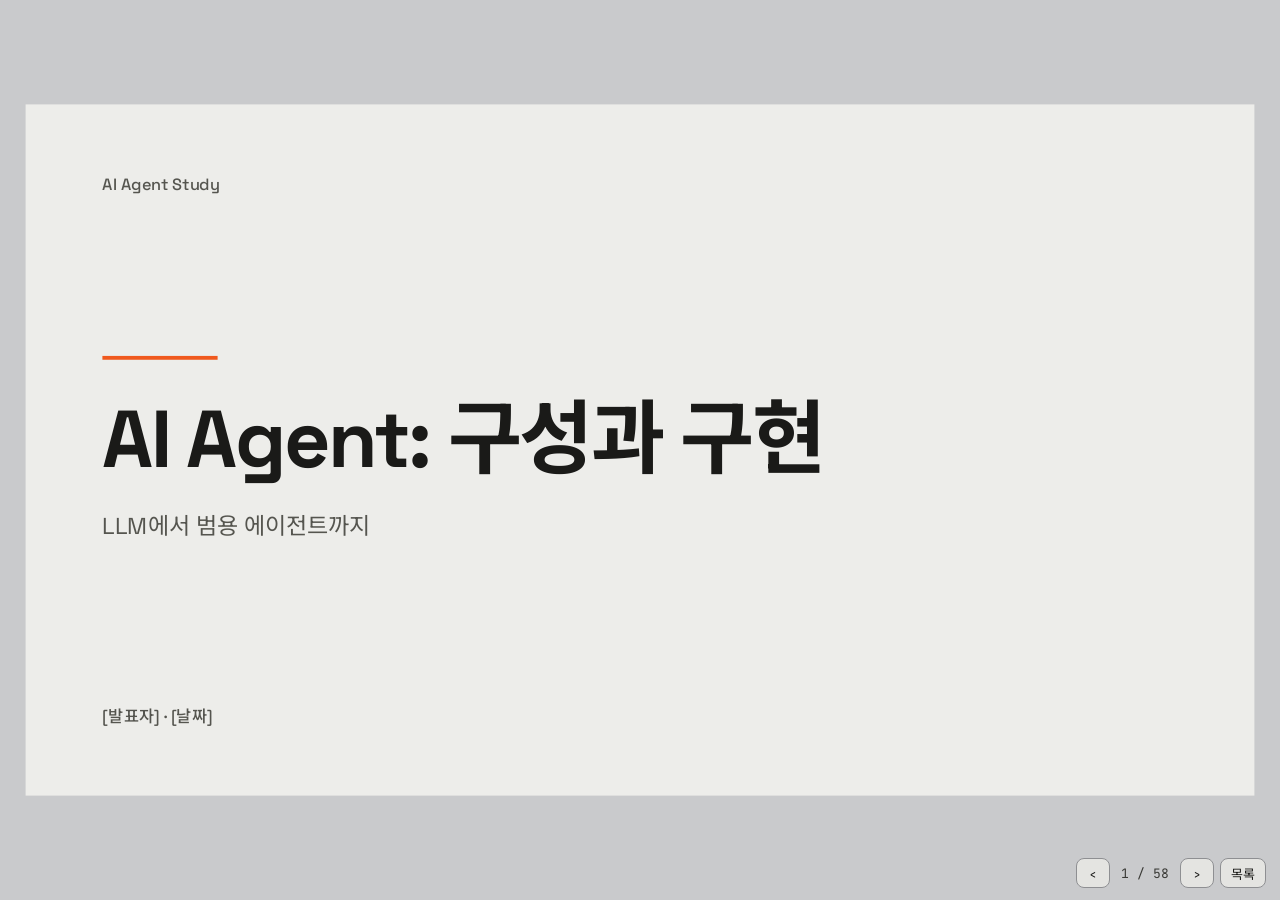
==== ai-agent-slides.html @ 627d9fbb "발표 HTML 슬라이드 작성과 사실 확인 기록 - ai-agent-slides.html: 사용자 구성안(54쪽)으로 만든 발표 슬라이드, 지금 58쪽.   목차와 쪽 참조는 섹션 " ====
<!doctype html>
<html lang="ko">
<head>
<meta charset="utf-8">
<meta name="viewport" content="width=device-width, initial-scale=1">
<title>AI Agent: 구성과 구현</title>
<link rel="preconnect" href="https://fonts.googleapis.com">
<link rel="preconnect" href="https://fonts.gstatic.com" crossorigin>
<link href="https://fonts.googleapis.com/css2?family=JetBrains+Mono:wght@400;500&family=Noto+Sans+KR:wght@400;500;700&family=Space+Grotesk:wght@400;500;700&display=swap" rel="stylesheet">
<style>
:root{
  --outer:#C9CACC; --slide:#EDEDEA; --ink:#1A1A18; --muted:#55554F; --body:#3A3A36;
  --accent:#F0591E; --soft:#E0E0DB; --line:#1A1A18;
  --font:'Space Grotesk','Noto Sans KR',system-ui,sans-serif;
  --mono:'JetBrains Mono',ui-monospace,Menlo,Consolas,monospace;
  --s:1;
}
*{box-sizing:border-box}
html,body{margin:0;height:100%;background:var(--outer);color:var(--ink);font-family:var(--font);overflow:hidden}
/* 한국어 줄바꿈은 어절 단위로("되풀/이함"처럼 낱말 안에서 끊지 않게) */
body{word-break:keep-all;overflow-wrap:break-word}
#stage{position:fixed;inset:0}
.slide{position:absolute;left:50%;top:50%;width:1280px;height:720px;margin:-360px 0 0 -640px;background:var(--slide);
  padding:56px 80px 60px;display:flex;flex-direction:column;justify-content:space-between;visibility:hidden;transform:scale(var(--s))}
.slide.on{visibility:visible}

/* 머리와 꼬리 */
.sh{display:flex;justify-content:space-between;align-items:flex-end;gap:24px;flex:none}
.sh h2{margin:0 0 14px;font-size:42px;font-weight:700;letter-spacing:-.02em;line-height:1.15}.meta{margin-bottom:20px;display:flex;align-items:center;gap:14px;font-size:16px;font-weight:500;color:var(--muted);white-space:nowrap}
.meta .chk{font-size:13px;border:1.5px dashed var(--muted);border-radius:999px;padding:2px 10px}
.body{flex:1;display:flex;align-items:center;justify-content:center;min-height:0;padding:6px 0}
.sf{display:flex;justify-content:space-between;align-items:flex-end;gap:40px;flex:none;min-height:56px}
.note{display:flex;flex-direction:column;gap:14px}
.note i{display:block;width:48px;height:3px;background:var(--accent)}
.note p{margin:0;max-width:800px;font-size:22px;line-height:1.5;color:var(--body);text-wrap:pretty}
.side-info{display:flex;flex-direction:column;align-items:flex-end;gap:8px;font-size:15px;color:var(--muted);text-align:right;max-width:400px;flex:none}
.legend{display:flex;gap:22px;flex-wrap:wrap;justify-content:flex-end}
.legend span{display:flex;align-items:center;gap:8px}
.legend b{display:inline-block;width:32px;border-top:2px solid var(--line)}
.legend b.dash{border-top-style:dashed}

/* 알약 노드 */
.pill{border:2px solid var(--line);border-radius:999px;padding:0 26px;min-height:56px;display:flex;flex-direction:column;justify-content:center;gap:2px;background:var(--slide)}
.pill .t{font-size:22px;font-weight:500;line-height:1.2}
.pill .c{font-size:15px;color:var(--muted);line-height:1.3}
.pill.key{background:var(--accent);border-color:var(--accent)}
.pill.key .t{font-weight:700}
.pill.key .c{color:#2B1A12}

/* 화살표 */
.arr{display:flex;align-items:center}
.arr b{flex:1;border-top:2px solid var(--line)}
.arr.dash b{border-top-style:dashed}
.arr .hd{width:0;height:0;border-left:11px solid var(--line);border-top:7px solid transparent;border-bottom:7px solid transparent}
.arr.w48{width:48px;flex:none}

/* 관계 그래프 */
.hub{display:flex;align-items:stretch;justify-content:center;width:100%}
.hub .col{position:relative;display:flex;flex-direction:column;justify-content:center;gap:var(--gap);width:310px;flex:none}
.hub .col .pill{height:var(--ph)}
.hub .arrows{display:flex;flex-direction:column;justify-content:center;gap:var(--gap);flex:1;min-width:56px}
.hub .arrows.fixed{flex:0 0 120px}
.hub .arrows .arr{height:var(--ph);flex:none}
.hub .center{flex:none;min-width:250px;max-width:340px;border-radius:44px;padding:20px 32px}
.hub .center .t{font-size:30px;letter-spacing:-.01em}
.ccap{position:absolute;top:-30px;left:6px;font-size:15px;color:var(--muted);font-weight:500}
.hub .col.grp{width:350px;gap:0;padding:20px;background:var(--soft);border-radius:34px}
.varr{height:30px;flex:none;display:flex;flex-direction:column;align-items:center}
.varr b{flex:1;border-left:2px solid var(--line)}
.varr i{width:0;height:0;border-top:10px solid var(--line);border-left:7px solid transparent;border-right:7px solid transparent}
.chips{display:flex;align-items:center;gap:10px;flex-wrap:wrap;margin-top:34px;font-size:16px;color:var(--muted)}
.chips span{border:1.5px solid var(--muted);border-radius:999px;padding:4px 14px;color:var(--ink)}
.stackv{display:flex;flex-direction:column;align-items:center;width:100%}

/* 흐름 */
.flow{display:flex;align-items:flex-start;width:100%}
.flow .step{display:flex;flex-direction:column;align-items:center;gap:12px;flex:none}
.flow .step .pill{height:72px;align-items:center;padding:0 26px}
.flow .step .pill .t{font-size:23px;font-weight:700;text-align:center;white-space:nowrap}
.flow .cap{font-size:15px;color:var(--muted);text-align:center;line-height:1.4;max-width:220px}
.flow .link{flex:1;min-width:26px;height:72px}
.flow.dense .step .pill{height:62px;padding:0 18px}
.flow.dense .step .pill .t{font-size:19px}
.flow.dense .link{height:62px}
.flows{display:flex;flex-direction:column;gap:46px;width:100%}
.frow{display:flex;align-items:flex-start;gap:24px}
.flab{width:210px;flex:none;height:72px;display:flex;align-items:center;font-size:19px;font-weight:700;color:var(--muted)}

/* 짝 */
.pairs{display:flex;flex-direction:column;gap:22px;width:100%}
.prow{display:flex;align-items:center}
.prow .pill{height:80px;flex:none}
.prow .pa{width:380px}
.prow .pb{min-width:380px;max-width:520px}
.prow .arr{flex:1;height:80px}
.pairs.grid{display:grid;grid-template-columns:380px 1fr 400px;gap:22px 0;align-items:center}
.pairs.grid .pill,.pairs.grid .arr{height:80px}
.pairs.grid .pb.span{height:auto;align-self:stretch;border-radius:44px}

/* 카드 */
.cards{display:grid;gap:20px;width:100%}
.card{border:2px solid var(--line);border-radius:28px;padding:22px 26px;display:flex;flex-direction:column;gap:8px;min-height:118px;justify-content:center}
.card .t{font-size:24px;font-weight:700;line-height:1.2}
.card .c{font-size:17px;color:var(--muted);line-height:1.45}
.card.key{background:var(--accent);border-color:var(--accent)}
.card.key .c{color:#2B1A12}

/* 표 */
.tblwrap{width:100%;display:flex;flex-direction:column;gap:18px}
.jt{width:100%;border-collapse:collapse;table-layout:fixed}
.jt th,.jt td{border-top:2px solid var(--line);padding:16px 18px;text-align:left;vertical-align:top;font-size:19px;line-height:1.45}
.jt tr:last-child th,.jt tr:last-child td{border-bottom:2px solid var(--line)}
.jt tr:first-child th{font-size:17px;color:var(--muted);font-weight:500}
.jt .rh{width:250px;font-size:20px;font-weight:700}
.jt .corner{width:250px}
.tfoot2{font-size:17px;color:var(--muted);line-height:1.5}
.jt.compact th,.jt.compact td{padding:11px 16px}

/* 코드 */
.cwrap{display:flex;gap:28px;width:100%;align-items:center}
.cblk{display:flex;flex-direction:column;min-width:0}
.cblk.grow{flex:1 1 0}
.cblk.fix{flex:none}
.cblk .lab{font-size:15px;color:var(--muted);margin:0 0 8px 6px;font-weight:500}
.code{font-family:var(--mono);font-size:17px;line-height:1.6;background:var(--soft);border-radius:20px;padding:20px 26px;white-space:pre;color:var(--ink);margin:0;overflow:hidden}
.code.wrap{white-space:normal;line-height:1.4;padding:18px 24px}
.code.wrap .ln{white-space:pre-wrap;padding-left:2ch;text-indent:-2ch}
.code.wrap .ln.gap{height:.6em}
.code .k{color:#B8380A;font-weight:500}
.code .m{color:var(--muted)}
.aside{display:flex;flex-direction:column;gap:16px;width:300px;flex:none}
.aside .pill{height:76px}

/* 대화 */
.chat{display:flex;flex-direction:column;gap:26px;width:100%;max-width:1000px}
.bubble{border:2px solid var(--line);border-radius:28px;padding:20px 28px;font-size:25px;line-height:1.5;max-width:760px}
.bubble.a{align-self:flex-end;background:var(--soft);border-color:var(--soft)}
.bubble .lab{display:block;font-size:15px;color:var(--muted);margin-bottom:6px}

/* 토큰 */
.tok{display:flex;flex-direction:column;gap:30px;width:100%}
.trow{display:flex;align-items:center;gap:14px}
.ctx{display:flex;gap:6px;width:420px;flex:none;justify-content:flex-end}
.ctx span{border:2px solid var(--line);border-radius:12px;padding:8px 10px;font-size:21px;white-space:pre;background:var(--slide)}
.ctx span.new{background:var(--accent);border-color:var(--accent);font-weight:700}
.llm{height:60px;padding:0 22px;align-items:center}
.probs{display:flex;flex-direction:column;gap:6px}
.bar{display:flex;align-items:center;gap:10px;font-size:19px}
.bar .w{width:76px;text-align:right}
.bar i{display:block;height:14px;background:var(--muted);border-radius:7px}
.bar.pick .w{font-weight:700}
.bar.pick i{background:var(--accent)}
.bar .p{font-family:var(--mono);font-size:15px;color:var(--muted)}
.tfoot{font-size:15px;color:var(--muted);align-self:flex-end}

/* 층 */
.layers{display:flex;align-items:stretch;height:240px}
.layers .center{width:200px;flex:none;border-radius:44px;justify-content:center;padding:0 28px}
.layers .center .t{font-size:28px}
.layers .arrows{display:flex;flex-direction:column;justify-content:center;gap:40px;flex:0 0 80px}
.layers .arrows .arr{height:90px}
.lrows{display:flex;flex-direction:column;justify-content:center;gap:40px}
.lrow{display:flex;align-items:center;gap:16px;height:90px}
.llab{width:110px;display:flex;flex-direction:column;gap:2px}
.llab b{font-size:32px;line-height:1}
.llab span{font-size:15px;color:var(--muted)}
.lrow .pill{height:72px;width:160px;align-items:center;padding:0 12px}
.lrow .pill .t{font-size:20px;font-weight:500}

/* 수식 */
.eq{display:flex;flex-direction:column;align-items:center;gap:34px}
.eqrow{display:flex;align-items:center;gap:16px}
.eqrow .pill{height:72px;align-items:center}
.eqrow .op{font-size:34px;font-weight:500;color:var(--muted)}
.eqrow .big{height:96px;border-radius:48px;padding:0 44px}
.eqrow .big .t{font-size:34px}

/* 캔버스 다이어그램 */
.cv{position:relative;width:1120px;flex:none}
.cvs{position:absolute;left:0;top:0;overflow:visible}
.cvs path,.cvs line{fill:none;stroke:var(--line);stroke-width:2}
.cvs .dash{stroke-dasharray:7 6}
.cvs .el{font:500 14px var(--font);fill:var(--muted);stroke:var(--slide);stroke-width:6px;paint-order:stroke;text-anchor:middle}
.cvs .track{fill:none;stroke:var(--line);stroke-width:2}
.cvs .lh{fill:var(--line);stroke:none}
.cbox{position:absolute;border:2px solid var(--line);border-radius:24px}
.cbox span{position:absolute;left:16px;top:8px;font-size:14px;color:var(--muted);font-weight:500;white-space:nowrap}
.cbox.sub{border-style:dashed;border-radius:18px}
.cnode{position:absolute;padding:0 12px;align-items:center;text-align:center;min-height:0}
.cnode .t{font-size:15px;font-weight:600}
.cnode .c{font-size:13px}
.ctext{position:absolute;white-space:nowrap}
.ctext.ct{font-size:22px;font-weight:700}
.ctext.cc{font-size:15px;color:var(--muted)}
.ap{position:absolute;transform:translate(-50%,-50%);min-height:72px;align-items:center;text-align:center;padding:9px 20px}
.ap .t{font-size:22px;font-weight:700;white-space:nowrap}
.lp{position:relative;width:1120px;flex:none}

/* 시퀀스 */
.sq{position:relative;width:900px;flex:none}
.sq .head{position:absolute;top:0;width:220px;height:48px;align-items:center;transform:translateX(-50%)}
.sq .head .t{font-size:19px;font-weight:700}
.sq .ml{font:500 15px var(--mono);fill:var(--ink);text-anchor:middle;stroke:var(--slide);stroke-width:6px;paint-order:stroke}
.sq .ml .md{font-family:var(--font);fill:var(--muted)}
.sq .life{stroke:var(--muted);stroke-dasharray:4 5;stroke-width:1.5}
.sq .ret{stroke-dasharray:7 6}

/* Transformer */
.attn{display:flex;align-items:center;gap:44px;width:100%}
.stk{display:flex;flex-direction:column;align-items:stretch;width:330px;flex:none;position:relative}
.blk{border:2px solid var(--line);border-radius:14px;height:50px;display:flex;align-items:center;justify-content:center;font-size:18px;font-weight:500;background:var(--slide);text-align:center;padding:0 10px}
.blk.key{background:var(--accent);border-color:var(--accent);font-weight:700}
.blk.pos{border-style:dashed}
.conn{height:14px;width:2px;background:var(--line);align-self:center}
.rep{position:absolute;right:-56px;top:64px;height:114px;width:22px;border:2px solid var(--muted);border-left:none;border-radius:0 10px 10px 0}
.rep span{position:absolute;left:30px;top:44px;font-size:16px;color:var(--muted);white-space:nowrap}
.callouts{flex:1;display:flex;flex-direction:column;gap:16px;padding-left:96px}
.co .t{font-size:21px;font-weight:700}
.co .c{font-size:16px;color:var(--muted);line-height:1.4}
.cfoot{font-size:15px;color:var(--muted);border-top:1.5px solid var(--muted);padding-top:10px;margin-top:6px}
.agrid{display:grid;grid-template-columns:repeat(8,18px);gap:3px}
.agrid i{width:18px;height:18px;border:1.5px solid var(--muted);border-radius:3px}
.agrid i.f{background:var(--ink);border-color:var(--ink)}
.gcap{font-size:15px;color:var(--muted);margin-top:10px;text-align:center}

/* 곡선 */
.curve{display:flex;align-items:center;gap:56px;width:100%}
.curve svg text{font-family:var(--font)}
.cside{flex:1;display:flex;flex-direction:column;gap:14px}
.cside h3{margin:0 0 4px;font-size:26px}
.cside div{font-size:19px;line-height:1.45;padding-left:18px;position:relative}
.cside div::before{content:"";position:absolute;left:0;top:12px;width:8px;height:2px;background:var(--line)}

/* 제목, 목차 */
.title-slide{padding:72px 80px;justify-content:space-between}
.title-slide .kicker,.title-slide .by{font-size:17px;font-weight:500;color:var(--muted)}
.title-slide .tl{display:flex;flex-direction:column;gap:24px}
.title-slide .bar{width:120px;height:4px;margin-bottom:12px;background:var(--accent)}
.title-slide h1{margin:0;font-size:84px;line-height:1.12;font-weight:700;letter-spacing:-.03em}
.title-slide .sub{font-size:24px;color:var(--muted)}
.toc{display:grid;grid-template-columns:1fr 1fr;gap:56px;width:100%;align-self:center}
.toc a{display:flex;justify-content:space-between;align-items:baseline;gap:16px;padding:9px 2px;border-top:2px solid var(--line);color:var(--ink);text-decoration:none;font-size:22px;font-weight:500;cursor:pointer}
.toc a:last-child{border-bottom:2px solid var(--line)}
.toc a span:last-child{font-size:16px;color:var(--muted);font-family:var(--mono)}
.toc a:hover span:first-child{color:#B8380A}

/* 조작 */
#hud{position:fixed;right:14px;bottom:12px;display:flex;align-items:center;gap:6px;font-size:13px;color:#3A3A36;z-index:5}
#hud button{font:inherit;border:1px solid #8E8F92;background:#E4E4E1;border-radius:8px;padding:4px 10px;cursor:pointer;color:#1A1A18;min-width:34px;min-height:30px}
#hud button:focus-visible{outline:2px solid var(--accent);outline-offset:2px}
#cnt{min-width:58px;text-align:center;font-family:var(--mono)}
#list{position:fixed;inset:0;background:rgba(26,26,24,.55);display:none;align-items:center;justify-content:center;z-index:10}
#list.open{display:flex}
#list .box{background:var(--slide);border-radius:16px;padding:20px 24px;width:min(860px,94vw);max-height:86vh;overflow:auto;columns:2;column-gap:28px}
#list button{display:flex;gap:10px;width:100%;text-align:left;font:inherit;font-size:14px;background:none;border:none;padding:5px 4px;cursor:pointer;color:var(--ink);break-inside:avoid}
#list button span{font-family:var(--mono);color:var(--muted);min-width:24px}
#list button:hover{background:var(--soft)}

@media print{
  html,body{overflow:visible;height:auto;background:#fff}
  #stage{position:static}
  .slide{position:relative;left:auto;top:auto;margin:0;transform:none;visibility:visible;break-after:page;page-break-after:always}
  #hud,#list{display:none!important}
  @page{size:1280px 720px;margin:0}
}
</style>
</head>
<body>
<svg width="0" height="0" style="position:absolute" aria-hidden="true">
  <defs>
    <marker id="ah" viewBox="0 0 10 10" refX="9" refY="5" markerWidth="11" markerHeight="11" markerUnits="userSpaceOnUse" orient="auto"><path d="M0,0 L10,5 L0,10 z" fill="#1A1A18"/></marker>
    <marker id="ahs" viewBox="0 0 10 10" refX="9" refY="5" markerWidth="11" markerHeight="11" markerUnits="userSpaceOnUse" orient="auto-start-reverse"><path d="M0,0 L10,5 L0,10 z" fill="#1A1A18"/></marker>
  </defs>
</svg>
<main id="stage" aria-live="polite"></main>
<nav id="hud" aria-label="슬라이드 이동">
  <button id="prev" type="button" aria-label="이전 슬라이드">‹</button>
  <span id="cnt"></span>
  <button id="next" type="button" aria-label="다음 슬라이드">›</button>
  <button id="openList" type="button">목록</button>
</nav>
<div id="list" role="dialog" aria-label="슬라이드 목록"><div class="box"></div></div>
<noscript>이 슬라이드는 JavaScript가 필요합니다.</noscript>
<script>
/* 슬라이드 내용. 키워드와 짧은 한 줄만 둡니다. check:1은 사실 확인 중인 장입니다. */
const S = [
{type:'title', kicker:'AI Agent Study', title:'AI Agent: 구성과 구현', sub:'LLM에서 범용 에이전트까지', by:'[발표자] · [날짜]'},
/* 목차 항목: [제목, 첫 섹션, 끝 섹션]. 섹션을 생략하면 제목과 같은 섹션. 쪽 범위는 각 장의 sec로 계산합니다 */
{type:'toc', title:'목차', items:[
  ['AI Agent 구성요소','구성요소'],['LLM'],['Tool Use'],['ReAct'],['Memory'],['Agent Loop'],
  ['Planning'],['Primitive AI Agent'],['AI Agent 한계'],['Context Engineering'],['Agent Skills'],['Sub-agents'],
  ['MCP'],['Hook'],['Hook · Controls','Hook · Controls','Controls · Sandbox'],['Hook · Verification'],['General-Purpose AI Agent'],['Evaluation']]},

{sec:'구성요소', title:'AI Agent 구성요소', type:'layers', key:'AI Agent', rows:[
  {label:'L1', cap:'기본 구성', items:['LLM','Tool','Memory','Agent Loop']},
  {label:'L2', cap:'확장 구성', items:['Planning','Verification','Evaluation','Control']}],
  note:'L1은 에이전트를 이루는 기본 구성, L2는 작업을 계획하고 확인하고 제어하는 확장'},

{sec:'LLM', title:'LLM 토큰 생성', type:'tokens', foot:'토큰 분할과 확률은 예시', steps:[
  {ctx:['대한민국','의',' 수도','는'], cands:[['서울',.91],['부산',.03],['어디',.01]], pick:'서울'},
  {ctx:['대한민국','의',' 수도','는',' 서울'], newIdx:4, cands:[['입니다',.88],['이다',.06],['이며',.02]], pick:'입니다'}],
  note:'앞 토큰을 보고 다음 토큰의 확률을 계산해 하나를 고르는 일을 반복'},
{sec:'LLM', title:'LLM Pre-training', type:'flow', steps:[
  {t:'Training dataset', c:'웹 문서 · 책 · 코드'},
  {t:'Pre-training', c:'다음 토큰 맞히기 학습', key:1},
  {t:'LLM', c:'학습된 가중치'},
  {t:'Next token prediction', c:'생성할 때의 동작'}],
  note:'대량의 텍스트로 다음 토큰을 맞히도록 학습'},
{sec:'LLM', title:'LLM Text generation', type:'chat', ql:'Prompt', al:'이어서 생성한 토큰',
  q:'Python에서 리스트를 뒤집는 방법은?',
  a:'reverse() 메서드를 쓰거나, [::-1] 슬라이싱으로 뒤집은 새 리스트를 만듭니다.',
  note:'질문도 문장의 앞부분, 답은 그 뒤에 이어질 토큰을 생성한 결과'},
{sec:'LLM', title:'LLM 한계', type:'pairs', style:'dash', legend:[['dash','원인']], rows:[
  {a:{t:'Next token prediction', c:'그럴듯한 다음 토큰'}, b:{t:'Hallucination', c:'사실과 다른 내용을 생성'}},
  {a:{t:'Training dataset', c:'학습 시점에 고정'}, b:{t:'지식 한계', c:'최신 정보 · 내부 자료 없음'}},
  {a:{t:'복잡한 작업', c:'여러 단계를 한 번에 처리'}, b:{t:'추론 한계', c:'다단계 추론에서 실수'}}],
  note:'다음 토큰을 고르는 방식, 고정된 학습 데이터, 복잡한 작업에서 생기는 세 한계'},
{sec:'LLM', title:'한계 극복 1: RAG', type:'hub', lcap:'한계', rcap:'단계', rgroup:1,
  left:[{t:'지식 한계'},{t:'Hallucination'}],
  center:{t:'RAG', c:'Retrieval-Augmented Generation'},
  right:[{t:'Retrieval', c:'관련 문서 검색'},{t:'Augmentation', c:'프롬프트에 문서 추가'},{t:'Generation', c:'문서를 근거로 생성'}],
  note:'필요한 지식을 검색해 넣고 생성, 환각을 줄이지만 없애지는 못함', src:'Lewis et al., 2020'},
{sec:'LLM', title:'한계 극복 2: Chain-of-Thought', type:'hub', lcap:'한계',
  left:[{t:'추론 한계'}],
  center:{t:'Chain-of-Thought', c:'CoT'},
  right:[{t:'중간 단계 생성', c:'풀이 과정을 먼저 씀'},{t:'단계별 풀이', c:'앞 단계가 다음 단계의 근거'},{t:'정확도 향상', c:'수학 · 논리 문제'}],
  note:'답 전에 풀이 과정을 생성하게 해 다단계 추론을 도움', src:'Wei et al., 2022'},
{sec:'LLM', title:'한계 극복 3: Prompt chaining', type:'hub', lcap:'한계', rcap:'단계', rgroup:1,
  left:[{t:'추론 한계'}],
  center:{t:'Prompt chaining', c:'작은 단계로 분해'},
  right:[{t:'LLM 호출 1', c:'개요 작성'},{t:'Gate', c:'중간 결과 검사'},{t:'LLM 호출 2', c:'앞 출력으로 본문 작성'}],
  note:'한 번에 풀기 어려운 작업을 단계로 나누고, 앞 단계 출력을 다음 단계 입력으로', src:'Anthropic, Building Effective Agents (2024)'},

{sec:'Tool Use', title:'질의 기반 RAG', type:'flow', steps:[
  {t:'질문', c:'사용자 입력'},
  {t:'Retriever', c:'질문으로 한 번 검색', key:1},
  {t:'상위 k개 문서', c:'벡터 색인에서\n질문과 가까운 문서'},
  {t:'LLM', c:'질문 + 문서로 생성'},
  {t:'답변', c:'문서를 근거로'}],
  note:'답하기 전에 질문으로 한 번 검색: 무엇을 언제 찾을지는 프로그램이 정함',
  src:'Lewis et al., 2020 (RAG): 검색기 DPR, 상위 K개 문서'},
{sec:'Tool Use', title:'WebGPT 웹 검색', type:'flow', steps:[
  {t:'질문'},
  {t:'LLM', c:'명령 한 줄 출력\nSearch · Clicked on link · Quote'},
  {t:'명령 실행', c:'Bing 검색 · 페이지를 텍스트로', key:1},
  {t:'상태 요약', c:'페이지 · 인용 · 남은 행동 수\n다음 스텝의 입력'},
  {t:'답', c:'End: Answer 뒤\n인용을 근거로 작성'}],
  note:'모델이 낸 텍스트 명령을 환경이 해석해 실행하고, 결과를 다음 스텝의 입력으로 돌려줌',
  src:'Nakano et al., 2021 (WebGPT): 명령 형식은 사람 시연으로 학습'},
{sec:'Tool Use', title:'JSON 출력', type:'code2', blocks:[
  {label:'Prompt', code:'다음 요청에서 도시와 날짜를 뽑아\nJSON으로만 답하세요.\n⟦형식: {"city": "...", "date": "..."}⟧\n\n요청: 내일 부산 날씨 어때?'},
  {label:'Output', code:'{"city": "부산", "date": "내일"}'}],
  aside:[{t:'Instruction following', c:'지시한 형식을 따름'},{t:'In-context learning', c:'예시로 형식을 익힘'}],
  note:'지시와 형식 예시만으로 프로그램이 읽을 수 있는 JSON을 출력'},
{sec:'Tool Use', title:'Tool call 프롬프트 템플릿', type:'code2', fs:14, blocks:[
  {label:'입력 · Qwen3.5 chat template 중 tool call 형식 부분 (도구 목록 <tools> 다음에 붙음)', fs:12, wrap:1, code:'If you choose to call a function ONLY reply in the following format with NO suffix:\n\n⟦<tool_call>⟧\n<function=example_function_name>\n<parameter=example_parameter_1>\nvalue_1\n</parameter>\n<parameter=example_parameter_2>\nThis is the value for the second parameter\nthat can span\nmultiple lines\n</parameter>\n</function>\n⟦</tool_call>⟧\n\n<IMPORTANT>\nReminder:\n- Function calls MUST follow the specified format: an inner <function=...></function> block must be nested within <tool_call></tool_call> XML tags\n- Required parameters MUST be specified\n- You may provide optional reasoning for your function call in natural language BEFORE the function call, but NOT after\n- If there is no function call available, answer the question like normal with your current knowledge and do not tell the user about function calls\n</IMPORTANT>'},
  {label:'출력 · "서울 날씨 알려줘"에 대한 호출', code:'⟦<tool_call>⟧\n<function=get_weather>\n<parameter=city>\nSeoul\n</parameter>\n</function>\n⟦</tool_call>⟧'}],
  note:'템플릿이 알려 준 형식대로 모델이 호출을 씀',
  src:'Qwen3.5 chat template · 참고: Qwen3 · Qwen2.5는 <tool_call> 안에 JSON (vLLM 문서)'},
{sec:'Tool Use', title:'Tool call 실행', type:'codeflow', fs:16,
  steps:[{t:'LLM', c:'호출을 JSON으로'},{t:'Parser', c:'json.loads'},{t:'get_weather()', c:'프로그램이 실행', key:1},{t:'결과', c:'messages에 추가'},{t:'LLM', c:'최종 답 생성'}],
  code:'out = llm(messages, tools=[get_weather])     ⟪# 모델은 호출만 출력⟫\ncall = json.loads(out)       ⟪# {"name": "get_weather", "arguments": {"city": "Seoul"}}⟫\nresult = ⟦get_weather⟧(**call["arguments"])   ⟪# {"temp": 3, "sky": "맑음"}⟫\nmessages.append(tool_result(result))\nanswer = llm(messages)        ⟪# "서울은 3도, 맑습니다"⟫',
  note:'모델은 호출을 텍스트로 출력하고, 실행은 프로그램이 맡아 결과를 다시 넣음'},
{sec:'Tool Use', title:'Tool use 효과', type:'hub',
  center:{t:'Tool use'},
  right:[{t:'실시간 정보', c:'검색 · 날씨 · 일정'},{t:'정확한 정보', c:'계산 · DB 조회'},{t:'다양한 기능', c:'파일 · 브라우저 · 외부 서비스'}],
  chips:{label:'awesome-mcp-servers 카테고리 예 (24개 중)', items:['developer-tools','search-extraction','databases','browser-automation','file-management','communication']},
  note:'모델이 못 하는 일을 도구에 맡겨 할 수 있는 일을 넓힘', src:'Gao 2026 부록: awesome-mcp-servers 2,213개, 24개 카테고리'},

{sec:'Tool Use', title:'Tool call 반복 실패', type:'code', fs:15, label:'Act-only 궤적 · ALFWorld (텍스트로 집안일을 하는 환경)',
  code:'Your task is to: Put some pepper shaker on a drawer.\nAct 1  Go to drawer 1\n⟪Obs 1⟫  The drawer 1 is closed.\nAct 2  Open drawer 1\n⟪Obs 2⟫  You open the drawer 1. … In it, you see a dishsponge 2, and a spoon 1.\nAct 3  Go to sinkbasin 1\n⟪Obs 3⟫  On the sinkbasin 1, you see a dishsponge 3, a spatula 1, and a spoon 2.\nAct 4  Take peppershaker 1 from sinkbasin 1\n⟪Obs 4⟫  ⟦Nothing happens.⟧\nAct 5  ⟦Take peppershaker 1 from sinkbasin 1⟧\n⟪Obs 5⟫  ⟦Nothing happens.⟧',
  aside:[{t:'Act-only', c:'생각(Thought) 없이 행동만 출력'},{t:'Hallucinating action', c:'Obs 3을 보고도 없는 물건을\n계속 집으려 함'},{t:'ALFWorld 성공률', c:'Act 45% · ReAct 71%\n(6번 시도 중 최고)'}],
  note:'생각 없이 행동만 하면 환경의 현재 상태를 놓쳐, 실패를 보고도 같은 호출을 되풀이함',
  src:'Yao et al., 2022 (ReAct) Figure 1 · Table 3'},

{sec:'ReAct', title:'ReAct 루프', type:'loop',
  nodes:[{t:'Reason', c:'Thought'},{t:'Act', c:'Action'},{t:'Observe', c:'Observation · feedback'}],
  center:{t:'ReAct'},
  note:'생각하고, 행동하고, 결과를 보고 다시 생각하는 반복', src:'Yao et al., 2022'},
{sec:'ReAct', title:'ReAct 이력 활용', type:'code', fs:14, wrap:1, label:'ReAct 궤적 · ⟨Tool call 반복 실패⟩쪽과 같은 ALFWorld 과제',
  code:'Your task is to: Put some pepper shaker on a drawer.\nAct 1  ⟦Think[First I need to find a pepper shaker...more likely to appear in cabinets (1-6), countertops (1-3), ... ]⟧\nAct 2  Go to cabinet 1\n⟪Obs 2⟫  On the cabinet 1, you see a vase 2.\n⟪(Here the agent go to cabinet 1, then cabinet 2, 3, then countertop 1 and 2)⟫\nAct 6  Go to countertop 3\n⟪Obs 6⟫  On the countertop 3, you see a apple 1, a bread 1, ...... a pepper shaker 1, and a vase 3.\nAct 7  Take pepper shaker 1 from countertop 3\n⟪Obs 7⟫  You pick up the pepper shaker 1 from the countertop 3.\nAct 8  ⟦Think[Now I find a pepper shaker 1. Next, I need to put it in/on drawer 1. ]⟧\nAct 9  Go to drawer 1\n⟪Obs 9⟫  Drawer 1 is closed.\nAct 10 Open drawer 1\n⟪Obs 10⟫ You open Drawer 1 …\nAct 11 Put pepper shaker 1 in/on drawer 1\n⟪Obs 11⟫ ⟦You put pepper shaker 1 in/on the drawer 1.⟧',
  aside:[{t:'하위 목표로 나눔', c:'Act 1: 먼저 찾을 곳부터 정함'},{t:'현재 상태 추적', c:'Act 8: 찾았으니 다음은 drawer 1'},{t:'같은 과제 성공', c:'Obs 11: drawer 1에 넣음'}],
  note:'생각(Think)으로 목표를 나누고 현재 상태를 적어 두어, ⟨Tool call 반복 실패⟩쪽에서 실패한 과제를 끝냄',
  src:'Yao et al., 2022 (ReAct) Figure 1 (2b)'},
{sec:'ReAct', title:'ReAct 핵심 개념', type:'hub',
  center:{t:'ReAct'},
  right:[{t:'Memory', c:'행동과 관찰의 이력'},{t:'Agent loop', c:'생각 · 행동 · 관찰의 반복'}],
  note:'ReAct에서 에이전트의 두 핵심이 나옴: 이력을 남기는 Memory, 반복을 돌리는 Agent loop'},

{sec:'Memory', title:'내부 메모리', type:'hub',
  left:[{t:'사용자 메시지'},{t:'모델 응답'},{t:'Tool call 결과'}],
  center:{t:'내부 메모리', c:'trajectory · state · transcript'},
  right:[{t:'Context window', c:'다음 판단에 사용'},{t:'세션 저장', c:'DB · 로컬 파일'}],
  note:'에이전트와 사용자가 주고받은 메시지와 도구 결과의 기록, 세션이 끝나도 DB나 파일에 남음'},
{sec:'Memory', title:'외부 메모리', type:'hub',
  left:[{t:'Vector DB', c:'임베딩 검색'},{t:'프로젝트 문서'},{t:'코드'},{t:'DB · 파일'}],
  center:{t:'외부 메모리'},
  right:[{t:'Context window', c:'필요한 부분만 넣음'}],
  note:'에이전트 밖의 자료를 필요할 때 찾아 가져옴'},
{sec:'Agent Loop', title:'Agent loop 구조', type:'loop',
  nodes:[{t:'LLM 호출'},{t:'Tool 실행'},{t:'결과 추가', c:'Observation'}],
  center:{t:'Agent loop'}, entry:{t:'사용자 입력'}, exit:{t:'답', c:'도구 호출 없음'},
  note:'ReAct의 반복을 프로그램으로 구현: 도구 호출이 없을 때까지 돈다'},
{sec:'Agent Loop', title:'Agent 작업 수행', type:'loop',
  nodes:[{t:'LLM 호출', c:'① read_file 요청\n④ edit_file 요청'},{t:'Tool 실행', c:'② README.md 읽기\n⑤ 설치 방법 절 추가'},{t:'결과 추가', c:'③ 파일 내용\n⑥ 수정 완료'}],
  center:{t:'Agent loop'}, entry:{t:'사용자 입력', c:'"README에 설치 방법\n추가해줘"'}, exit:{t:'답', c:'⑦ 도구 호출 없음\n"추가했습니다"'},
  note:'①~③에서 파일을 읽고 ④~⑥에서 고친 뒤, ⑦에서 도구 호출 없이 답하면 루프가 끝남',
  src:'에이전트: 환경의 피드백을 받으며 루프 안에서 도구를 쓰는 LLM (Building Effective Agents, 2024)'},

{sec:'Planning', title:'LLM 한계 극복 현황', type:'pairs', legend:[['solid','대응'],['dash','원인']], rows:[
  {a:{t:'Hallucination', c:'사실과 다른 내용을 생성'}, b:{t:'RAG · Tool call', c:'근거를 찾아 넣어 환각을 줄이고\n최신 · 내부 정보를 보충', span:2}},
  {a:{t:'지식 한계', c:'최신 정보 · 내부 자료 없음'}},
  {a:{t:'추론 한계', c:'CoT · Prompt chaining으로 일부 대응'}, b:{t:'복잡한 작업 오작동', c:'에이전트의 긴 작업에서 다시 드러남', key:1}, style:'dash'}],
  note:'환각과 지식 한계는 RAG와 Tool call로 대응했고, 남은 추론 한계는 복잡한 작업에서 오작동으로 드러남'},
{sec:'Planning', title:'복잡한 작업 오작동', type:'hub', rightStyle:'dash', legend:[['dash','오작동 (예시)']],
  center:{t:'복잡한 작업', c:'기능 추가 + 테스트 + 문서'},
  right:[{t:'단계 누락', c:'테스트를 건너뜀'},{t:'순서 오류', c:'구현 전에 문서부터'},{t:'완료 착각', c:'일부만 하고 끝냄'}],
  note:'단계가 많은 작업은 빠뜨리거나 순서를 어기기 쉬움'},
{sec:'Planning', title:'Prompt chaining 재검토', type:'flows', rows:[
  {label:'Prompt chaining', steps:[{t:'사람이 단계 설계'},{t:'정해진 순서로 실행'},{t:'결과'}]},
  {label:'Planning', steps:[{t:'모델이 계획 수립', key:1},{t:'계획대로 실행'},{t:'진행 확인 · 수정'}]}],
  note:'Prompt chaining은 사람이 단계를 정하고, Planning은 모델이 작업에 맞춰 단계를 세움'},
{sec:'Planning', title:'CoT 프롬프트', type:'codefan', fs:14,
  input:{label:'질문 (두 경우 같음)', code:'Q: A juggler can juggle 16 balls.\n   Half of the balls are golf balls,\n   and half of the golf balls are blue.\n   How many blue golf balls are there?'},
  outs:[
    {label:'CoT 미적용 (Zero-shot) → 8 ✗', code:'A: The answer (arabic numerals) is\n8 ✗'},
    {label:'CoT 적용 (Zero-shot-CoT) → 4 ✓', code:'A: ⟦Let\'s think step by step.⟧\nThere are 16 balls in total.\nHalf of the balls are golf balls.\nThat means that there are 8 golf balls.\nHalf of the golf balls are blue.\nThat means that there are 4 blue golf balls. ✓'}],
  aside:[{t:'Last Letter 0.2% → 57.6%', c:'수학 밖 과제 · 기호'},{t:'Coin Flip 12.8% → 91.4%', c:'수학 밖 과제 · 기호'},{t:'Date 49.3% → 67.5%', c:'수학 밖 과제 · 논리'}],
  note:'질문은 그대로 두고 답의 첫 줄만 바꿔 풀이를 먼저 쓰게 하면 오답이 정답으로 바뀜',
  src:'Kojima et al., 2022: Figure 1 (GPT-3 출력) · Table 1 (text-davinci-002, Zero-shot → Zero-shot-CoT)'},
{sec:'Planning', title:'CoT 구조', type:'flows', rows:[
  {label:'직접 답', steps:[{t:'질문'},{t:'답'}]},
  {label:'Chain-of-Thought', steps:[{t:'질문'},{t:'중간 추론 단계', c:'단계 1 → 2 → 3', key:1},{t:'답'}]}],
  note:'중간 추론 단계를 거쳐 답에 도달, 각 단계가 다음 단계의 근거'},
{sec:'Planning', title:'Planning 구현', type:'hub',
  left:[{t:'복잡한 작업'}],
  center:{t:'Planning'},
  right:[{t:'Plan mode', c:'변경 없이 조사하고 계획 제안'},{t:'Tasks', c:'TaskCreate · TaskUpdate로 단계 관리'},{t:'계획 갱신', c:'진행하며 다음 단계 수정'}],
  note:'계획을 먼저 세워 확인받고, 진행 상황을 목록으로 관리', src:'Claude Code 문서: plan mode (Shift+Tab, /plan), Tasks'},
{sec:'Primitive AI Agent', title:'Primitive AI Agent', type:'equation',
  items:['LLM','Tool Use','Memory','Agent Loop','Planning'], result:'Primitive AI Agent',
  note:'다섯 요소를 갖춘 초기 형태의 에이전트'},

{sec:'AI Agent 한계', title:'AI Agent 한계', type:'pairs', style:'solid', legend:[['solid','대응']], rows:[
  {a:{t:'Context window 한계', c:'Context window limit'}, b:{t:'Context engineering · Skills · Sub-agents', c:'⟨Context Engineering|Sub-agents⟩쪽'}},
  {a:{t:'조기 종료', c:'Stops before the task is done'}, b:{t:'Goal loop · Verification', c:'⟨Hook · Verification⟩쪽'}},
  {a:{t:'비결정성', c:'Non-deterministic behavior'}, b:{t:'Controls', c:'⟨Hook 판정 구조|Controls · Sandbox⟩쪽'}}],
  note:'작업이 길고 복잡해지면서 드러난 세 한계와 그 대응'},
{sec:'Context Engineering', title:'Transformer 구조 한계', type:'attention', items:[
  {t:'Attention budget → 품질 저하', c:'Self-attention: 토큰이 늘수록 주의가 n²쌍에 얇게 퍼짐\n필요한 정보를 놓치고, 중간 위치에서 특히 심함 (다음 장)'},
  {t:'학습 길이 → Context window 상한', c:'Positional encoding(RoPE): 학습한 길이를 넘는 위치에서 attention이 무너짐\nRoPE 조정 · YaRN과 추가 학습으로 늘림 (예: 256K → 1M)'}],
  foot:'사용 단계 비용: KV cache 메모리와 prefill 시간은 길이에 따라 늘어남',
  note:'길수록 attention은 품질을 떨어뜨리고, 위치 표현은 학습한 길이에서 창의 상한을 만듦',
  src:'Anthropic, Effective context engineering (2025) · StreamingLLM (2023) · Qwen3.8 모델 카드 (YaRN ×4)'},
{sec:'Context Engineering', title:'Lost in the middle', type:'curve',
  side:{t:'실험 결과', items:['중간 위치의 정답률이 문서 없이 답할 때보다 낮기도 함 (GPT-3.5)','문서를 20개에서 50개로 늘려도 1~1.5%만 오름','context 창이 긴 모델이 context를 더 잘 쓰지는 않음']},
  note:'필요한 정보가 긴 context의 중간에 있으면 잘 쓰지 못함 (다중 문서 QA, 문서 10~30개)', src:'Liu et al., 2023'},
{sec:'Context Engineering', title:'Context engineering 개념', type:'canvas', h:380,
  texts:[{x:0,y:0,t:'Prompt engineering',cls:'ct'},{x:600,y:0,t:'Context engineering',cls:'ct'},
    {x:0,y:330,t:'한 번 작성한 지시',cls:'cc'},{x:600,y:340,t:'가능한 정보 중 이번 턴에 필요한 것만 고름',cls:'cc'}],
  nodes:[{id:'p1',x:0,y:70,w:220,h:52,t:'System prompt'},{id:'p2',x:0,y:150,w:220,h:52,t:'User message'},
    {id:'pc',x:280,y:110,w:220,h:52,t:'Context window'},{id:'pl',x:280,y:230,w:220,h:52,t:'LLM'},
    {id:'s1',x:600,y:40,w:200,h:40,t:'System instructions'},{id:'s2',x:600,y:86,w:200,h:40,t:'Tools'},{id:'s3',x:600,y:132,w:200,h:40,t:'MCP'},
    {id:'s6',x:600,y:178,w:200,h:40,t:'Agent Skills'},
    {id:'s4',x:600,y:224,w:200,h:40,t:'외부 데이터'},{id:'s5',x:600,y:270,w:200,h:40,t:'Message history'},
    {id:'cu',x:870,y:118,w:220,h:58,t:'선별 (Curation)',key:1},{id:'cw',x:870,y:204,w:220,h:44,t:'Context window'},{id:'cl',x:870,y:276,w:220,h:44,t:'LLM'}],
  edges:[['p1','r','pc','l'],['p2','r','pc','l'],['pc','b','pl','t'],
    ['s1','r','cu','l'],['s2','r','cu','l'],['s3','r','cu','l'],['s6','r','cu','l'],['s4','r','cu','l'],['s5','r','cu','l'],
    ['cu','b','cw','t'],['cw','b','cl','t'],['cl','r','cu','r',{label:'매 턴',dash:1,out:24}]],
  note:'한 번 쓰는 지시가 아니라, 매 턴 context에 들어갈 정보를 고르는 일',
  src:'Anthropic, Effective context engineering for AI agents (2025-09)의 그림을 다시 그림 · Agent Skills는 발표자가 더함'},
{sec:'Context Engineering', title:'Context engineering 원칙', type:'flow', plain:1, steps:[
  {t:'부족', c:'판단 근거 없음'},
  {t:'적정', c:'다음 판단에 필요한 정보만', key:1},
  {t:'과잉', c:'주의 분산 · 비용 증가'}],
  note:'부족하지도 넘치지도 않게: "the smallest possible set of high-signal tokens"', src:'Anthropic, 2025'},
{sec:'Context Engineering', title:'Context engineering 대상', type:'cards', cols:3, cards:[
  {t:'System prompt', c:'역할 · 규칙 · 작업 방식'},
  {t:'Tool · Skill schema', c:'이름 · 설명 · 입력 형식'},
  {t:'Plan · 현재 작업', c:'남은 단계와 지금 할 일'},
  {t:'최근 대화 · Tool 이벤트', c:'필요한 것만 선별'},
  {t:'Tool 결과 압축', c:'긴 출력 요약 · Compaction'}],
  note:'context에 들어가는 모든 것이 관리 대상'},
{sec:'Context Engineering', title:'Context engineering 구현', type:'hub',
  center:{t:'Context engineering'},
  right:[{t:'Hook', c:'턴 시작 · context 조립 지점에서 추가'},{t:'Middleware · Callback', c:'모델 호출 전 messages 수정'},{t:'Plugin', c:'하니스에 context 처리 추가'},{t:'Compaction', c:'오래된 기록을 요약으로 교체'}],
  note:'하니스가 정해진 지점에 끼우는 코드로 context를 조립하고 줄임',
  src:'예: Pi context, opencode session.context, OpenClaw before_prompt_build'},

{sec:'Agent Skills', title:'Agent Skills 개념', type:'flow', steps:[
  {t:'Metadata', c:'name · description\n시작할 때 모든 skill (~100 토큰)'},
  {t:'SKILL.md 본문', c:'skill이 활성화될 때\n5,000 토큰 미만 권장', key:1},
  {t:'Resources', c:'scripts · references · assets\n필요할 때만'}],
  note:'필요할 때만 불러오는 특정 작업의 지시서: 평소에는 이름과 설명만 context에 둠',
  src:'Progressive disclosure · Agent Skills spec, Anthropic engineering blog'},
{sec:'Agent Skills', title:'Agent Skills 구성', type:'hub', lcap:'구성', rcap:'역할 (발표자 해석)',
  left:[{t:'SKILL.md', c:'필수 · name · description + 지시'},{t:'references/', c:'선택 · 참고 문서'},{t:'scripts/', c:'선택 · 실행 코드'},{t:'assets/', c:'선택 · 템플릿 · 이미지 · 데이터'}],
  center:{t:'Agent Skill', c:'폴더 하나'},
  right:[{t:'Instruction', c:'작업 방법'},{t:'Tool', c:'scripts/ 실행 (새 도구 정의는 아님)'},{t:'Context engineering', c:'필요한 만큼만 로드'}],
  note:'지시, 실행 코드, 참고 자료를 한 폴더에 묶고 필요한 만큼만 불러오는 단위',
  src:'Agent Skills spec (agentskills.io): name은 폴더 이름과 같음'},

{sec:'Sub-agents', title:'Multi-agent 구조', type:'canvas', h:380,
  texts:[{x:0,y:0,t:'중앙화 · 계층형',cls:'ct'},{x:620,y:0,t:'분산화 · 협업형 (swarm)',cls:'ct'},
    {x:0,y:340,t:'중앙의 supervisor가 나눠 주고 결과를 모음',cls:'cc'},{x:620,y:340,t:'에이전트끼리 작업을 넘기며 협업',cls:'cc'}],
  nodes:[{id:'o',x:150,y:70,w:240,h:60,t:'Supervisor',key:1},
    {id:'w1',x:0,y:250,w:160,h:58,t:'Worker',c:'검색'},{id:'w2',x:190,y:250,w:160,h:58,t:'Worker',c:'분석'},{id:'w3',x:380,y:250,w:160,h:58,t:'Worker',c:'작성'},
    {id:'a1',x:620,y:70,w:200,h:58,t:'Agent A',c:'접수'},{id:'a2',x:920,y:70,w:200,h:58,t:'Agent B',c:'처리'},{id:'a3',x:770,y:250,w:200,h:58,t:'Agent C',c:'검토'}],
  edges:[['o','b','w1','t'],['o','b','w2','t'],['o','b','w3','t'],['a1','r','a2','l',{label:'작업 넘김'}],['a2','b','a3','r'],['a3','l','a1','b']],
  note:'기능 · 역할 단위로 작업을 나눠 맡김', src:'Anthropic, Building Effective AI Agents (2025)'},
{sec:'Sub-agents', title:'Sub-agent 목적', type:'hub',
  left:[{t:'Main agent', c:'Tool call로 생성'}],
  center:{t:'Sub-agent', c:'별도의 Agent loop'},
  right:[{t:'Context 분리', c:'자기 context에서 작업'},{t:'격리', c:'도구 · 권한 제한'},{t:'효율', c:'요약만 반환 (1,000~2,000 토큰)'}],
  note:'도구 호출로 띄운 별도 루프가 따로 일하고 결과만 돌려줌', src:'Anthropic, Effective context engineering (2025)'},

{sec:'MCP', title:'MCP 개념', type:'hub',
  left:[{t:'AI Agent', c:'Claude Code · IDE · 앱'}],
  center:{t:'MCP', c:'Model Context Protocol'},
  right:[{t:'Tool calling 표준화', c:'한 번 만든 서버를 여러 앱에서'},{t:'에이전트용 API', c:'설명 · 입력 형식을 함께 제공'}],
  note:'에이전트와 도구를 잇는 방식을 표준으로 정한 프로토콜', src:'Model Context Protocol (Anthropic)'},
{sec:'MCP', title:'MCP 구성요소', type:'cardscode',
  cards:[{t:'Tools', c:'모델이 호출하는 함수', key:1},{t:'Resources', c:'사용자나 모델이 쓰는 context · 데이터'},{t:'Prompts', c:'사용자를 위한 메시지 템플릿 · workflow'}],
  label:'Tool 정의 (tools/list 결과의 한 항목, 필수는 name · inputSchema)',
  src:'MCP 스펙 2026-07-28 (schema.ts)',
  code:'{\n  "name": "get_weather",\n  "description": "도시의 현재 날씨를 조회",\n  ⟦"inputSchema"⟧: {\n    "type": "object",\n    "properties": { "city": { "type": "string" } },\n    "required": ["city"]\n  }\n}',
  note:'Tool 설명과 입력 스키마가 context로 들어가 모델이 바로 쓸 수 있음'},
{sec:'MCP', title:'MCP 구조', type:'canvas', h:340,
  boxes:[{id:'host',x:0,y:20,w:360,h:300,label:'Host (Claude Code 등)'}],
  nodes:[{id:'c1',x:50,y:90,w:260,h:60,t:'MCP client'},{id:'c2',x:50,y:220,w:260,h:60,t:'MCP client'},
    {id:'s1',x:470,y:90,w:270,h:60,t:'MCP server',c:'stdio (예: 로컬)',key:1},{id:'s2',x:470,y:220,w:270,h:60,t:'MCP server',c:'Streamable HTTP (예: 원격)',key:1},
    {id:'r1',x:850,y:90,w:270,h:60,t:'파일 · Git'},{id:'r2',x:850,y:220,w:270,h:60,t:'외부 API · DB'}],
  edges:[['c1','r','s1','l',{both:1,label:'JSON-RPC'}],['c2','r','s2','l',{both:1,label:'JSON-RPC'}],['s1','r','r1','l'],['s2','r','r2','l']],
  note:'Host 안의 MCP client가 MCP server와 하나씩 연결해 도구를 씀', src:'MCP 스펙 architecture: host가 client를 만들고, client와 server는 1:1'},
{sec:'MCP', title:'MCP 호출 과정', type:'seq', a:'MCP client', b:'MCP server', msgs:[
  ['>','server/discover','선택 · 지원 버전 확인'],['<','result','서버 버전 · 기능'],
  ['>','tools/list','+ _meta'],['<','result','tools · ttlMs · cacheScope'],
  ['>','tools/call','get_weather + _meta'],['<','result','resultType: complete · content']],
  side:[{t:'_meta (모든 요청)', c:'protocolVersion · clientCapabilities 필수\nclientInfo 권장'},{t:'2025-11-25판과 차이', c:'initialize 핸드셰이크와 ping 없음\n모든 결과에 resultType\n(input_required면 입력을 실어 다시 요청)'}],
  note:'연결 절차 없이 요청마다 버전과 기능을 실어 보내는 stateless 방식',
  src:'MCP 스펙 2026-07-28 (changelog, schema.ts)'},

{sec:'Hook', title:'Hook 쓰임', type:'cards', cols:4, cards:[
  {t:'판정 · 차단', c:'rm -rf · .env 편집 막기\nStop에서 테스트 확인', key:1},
  {t:'알림', c:'입력이 필요할 때\n데스크톱 알림'},
  {t:'자동 포맷', c:'파일 편집 뒤\nPrettier 실행'},
  {t:'context 주입', c:'compaction 뒤 중요한\ncontext 다시 넣기'},
  {t:'로그 · 감사', c:'실행한 명령 · 설정 변경\nskill 사용 기록'},
  {t:'외부 연동', c:'이슈 트래커 폼 자동 입력\n공유 skill 저장소 갱신'},
  {t:'세션 관리', c:'종료할 때 상태 저장\ncompaction 요약 지시'},
  {t:'비용 표시', c:'대화 재개 비용\n토큰 수 확인'}],
  note:'판정은 일부: Claude Code 공식 예시 약 40개 중 판정 · 검증은 5~6개',
  src:'Claude Code hooks 문서 · 시작은 권한 확인 알림 요청 (Cat Wu 인터뷰)'},
{sec:'Hook', title:'Hook 판정 구조', type:'table',
  corner:'판정 지점 · 판정자',
  cols:['규칙 (결정적)','모델 (확률적)','사람'],
  rows:[
    {h:'실행 전\n행동 판정 · Control', cells:['permission 규칙 (deny → ask → allow)\nPreToolUse hook','auto mode classifier\nPreToolUse prompt hook','PermissionRequest\n승인 (HITL)']},
    {h:'멈추기 전\n결과 판정 · Verification', cells:['테스트 · 린트, CI\nStop hook','/goal 판정 (prompt Stop hook)\nverifier sub-agent · agent hook','코드 리뷰 · 승인']}],
  foot:'판정 모델을 붙이는 방법: 내장 단계 (auto mode classifier) · hook (prompt · agent hook, /goal) · sub-agent 호출 (verifier)',
  note:'루프의 정해진 지점에서 규칙, 모델, 사람이 통과 · 차단 · 계속을 정함 (넓은 뜻의 hook)',
  src:'Claude Code 문서: hooks, permission modes, /goal'},
{sec:'Hook · Controls', title:'Controls 개념', type:'hub', leftStyle:'dash', legend:[['dash','원인'],['solid','대응']],
  left:[{t:'비결정성', c:'같은 입력에도 다른 행동'}],
  center:{t:'Controls'},
  right:[{t:'Permission 규칙', c:'allow · ask · deny'},{t:'Hook', c:'정해진 시점에 검사 · 차단'},{t:'Sandbox', c:'실행 환경 격리'}],
  note:'모델 판단에 맡기지 않고 정해진 규칙으로 동작을 통과 · 차단'},
{sec:'Controls · Sandbox', title:'Sandbox 필요성', type:'hub', leftStyle:'dash', legend:[['dash','사고 사례']],
  left:[{t:'운영 DB 삭제', c:'Replit 에이전트 사례'},{t:'이메일 200통 이상 삭제', c:'compaction이 "실행하지 말 것"을 누락'}],
  center:{t:'Sandbox'},
  right:[{t:'피해 범위 제한', c:'격리된 환경 안에서만'},{t:'되돌릴 수 있는 실행', c:'복사본 · 스냅샷'}],
  note:'에이전트가 실수해도 피해가 격리된 환경 밖으로 나가지 않게',
  src:'Raj 2026 (이메일 사례) · Lynch 2025 참고문헌 (Replit 사례)'},
{sec:'Controls · Sandbox', title:'Sandbox 구현', type:'cards', cols:2, cards:[
  {t:'OS sandbox', c:'macOS Seatbelt · Linux bubblewrap\n(Claude Code, Codex)'},
  {t:'컨테이너', c:'Docker 런타임 (OpenHands) · devcontainer'},
  {t:'네트워크 허용 목록', c:'기본 차단, 허용한 주소만\n(devcontainer 방화벽)'},
  {t:'명령 규칙', c:'deny → ask → allow 순서로 판정\n예: Bash(aws *)'}],
  note:'에이전트가 닿는 파일, 네트워크, 명령의 범위를 실행 환경에서 제한',
  src:'Claude Code 문서 · Codex, OpenHands 코드'},

{sec:'Hook · Verification', title:'조기 종료', type:'flow', steps:[
  {t:'작업 지시', c:'테스트 10개 통과시키기'},
  {t:'작업 진행', c:'7개 통과'},
  {t:'완료 보고', c:'"모두 끝났습니다"', key:1},
  {t:'남은 작업', c:'실패 3개'}],
  note:'작업이 남았는데 끝났다고 판단하고 멈춤 (Stops before the task is done)', src:'예시'},
{sec:'Hook · Verification', title:'Goal loop 구현', type:'hub',
  left:[{t:'조기 종료'}],
  center:{t:'Goal loop', c:'목표를 이룰 때까지 다시 돌림'},
  right:[{t:'Stop hook', c:'종료를 막고 계속'},{t:'Planning · Tasks', c:'남은 단계 확인'},{t:'목표 조건 판정', c:'매 턴 끝에 작은 모델이 판정'},{t:'Ralph loop · /goal', c:'2025-07 Ralph → 2026 제품별 /goal'}],
  note:'Claude Code의 /goal은 Stop hook을 감싼 것: 매 턴 끝에 조건을 판정해 이룰 때까지 계속',
  src:'Huntley 2025-07 (Ralph) · /goal: Codex, Hermes, Claude Code, OpenClaw, opencode (2026)'},
{sec:'Hook · Verification', title:'Verifier 검증 루프', type:'loop',
  nodes:[{t:'Explore', c:'gather context'},{t:'Plan', c:'계획'},{t:'Act', c:'take action'},{t:'Verify', c:'verify results', key:1}],
  center:{t:'Plan-Execute-Verify'},
  note:'별도 verifier가 새 context에서 결과를 확인하고, 실패하면 다시 계획',
  src:'Claude Code 문서 (gather context, take action, verify results) · Ning 2026 (PEV loop) · Zhang 2026 (새 context의 critic)'},

{sec:'General-Purpose AI Agent', title:'General-Purpose AI Agent 구조', type:'canvas', h:392, legend:[['dash','실행 순서가 아닌 관계']],
  boxes:[{id:'loop',x:250,y:28,w:860,h:360,label:'goal 루프 · 목표를 이룰 때까지 다시 돌림'},
    {id:'hm',x:690,y:58,w:210,h:100,label:'hook: 모델 호출 전후',sub:1},
    {id:'ht',x:480,y:236,w:420,h:100,label:'hook: 도구 호출 전후',sub:1}],
  nodes:[{id:'n1',x:280,y:92,w:170,h:56,t:'① context 조립'},{id:'n2',x:490,y:92,w:170,h:56,t:'② compaction 확인'},
    {id:'nm',x:710,y:92,w:170,h:56,t:'모델 호출',key:1},{id:'n6',x:930,y:270,w:160,h:56,t:'⑥ 멈추기 전 검증'},
    {id:'n3',x:710,y:270,w:170,h:56,t:'③ permission · sandbox'},{id:'n4',x:500,y:270,w:170,h:56,t:'④ 도구 실행'},{id:'n5',x:280,y:270,w:170,h:56,t:'⑤ loop guard'},
    {id:'sk',x:0,y:92,w:210,h:56,t:'skills · 장기 memory'},{id:'ss',x:0,y:180,w:210,h:56,t:'세션 저장 (transcript)'},{id:'sa',x:0,y:330,w:210,h:56,t:'sub-agent (같은 루프)'}],
  edges:[['n1','r','n2','l'],['n2','r','nm','l'],['nm','b','n3','t',{label:'도구 호출 있음'}],['n3','l','n4','r'],['n4','l','n5','r'],['n5','t','n1','b',{label:'계속'}],
    ['nm','r','n6','t',{label:'도구 호출 없음'}],['sk','r','n1','l',{dash:1}],['loop','l','ss','r',{dash:1}],['n4','b','sa','r',{dash:1}]],
  note:'지금까지의 구현요소가 한 턴의 흐름 안에 모임', src:'에이전트 구성요소 매트릭스 보드의 구현요소 흐름'},
{sec:'General-Purpose AI Agent', title:'General-Purpose AI Agent 사례', type:'cards', cols:2, cards:[
  {t:'개발', c:'코드 작성 · 테스트 · PR\n예: Claude Code, Codex CLI, Cursor'},
  {t:'그래픽 · 디자인', c:'브리프로 웹사이트 제작\nBlender · CAD · SVG 작업'},
  {t:'데이터 분석', c:'데이터 탐색 · 분석 · 보고\n예: agentic data scientist'},
  {t:'연구', c:'자료 조사 · 실험 자동화\n예: Deep Research 에이전트'}],
  note:'같은 루프와 도구 구성으로 여러 분야의 작업을 수행',
  src:'Frontier Design Benchmark (2026), 그래픽스 에이전트 서베이, AutoData 등'},

{sec:'Evaluation', title:'Evaluation 방법론', type:'cards', cols:3, cards:[
  {t:'실제 과제 eval 세트', c:'최근 실제 과제 20~50개', key:1},
  {t:'CI에서 다시 실행', c:'CLAUDE.md · 스킬 · 훅이 바뀔 때'},
  {t:'통과율 게이트', c:'머지 검사로 강제'},
  {t:'인시던트 → eval', c:'사고를 영구 테스트로'},
  {t:'결과 기록', c:'시간에 따라 비교'}],
  note:'하니스 설정이 바뀔 때마다 실제 과제로 다시 재고 통과율로 막음',
  src:'Anthropic, AI-Native SDLC Playbook (2026), 요약'},
{sec:'Evaluation', title:'Evaluation 확장', type:'flow', steps:[
  {t:'명확한 사용 사례', c:'자주 하는 실제 작업', key:1},
  {t:'작은 eval 세트', c:'실제 과제 · 실패 사례'},
  {t:'측정', c:'통과율 · 실패 유형'},
  {t:'확장', c:'사례와 세트를 넓힘'}],
  note:'명확한 사용 사례에서 시작해 측정이 뒷받침할 때 범위를 넓힘',
  src:'Anthropic, Building Effective AI Agents (2025) · Demystifying evals (2026)'}
];

/* ---------- 쪽 번호 ---------- */
/* 섹션 이름(sec)이나 장 제목으로 쪽을 찾습니다. 본문에는 ⟨첫|끝⟩ 꼴로 적으면 그릴 때 "31–40"처럼 바뀝니다.
   장을 더하거나 옮겨도 목차와 본문의 쪽 표시가 맞습니다. 못 찾으면 "?"로 둡니다 */
const SECP={}, TITLEP={};
S.forEach((s,i)=>{ const p=i+1; if(s.title && !TITLEP[s.title]) TITLEP[s.title]=p; if(s.sec){ const r=SECP[s.sec]||(SECP[s.sec]=[p,p]); r[1]=p; } });
function pageSpan(a,b=a){
  const x=SECP[a]?SECP[a][0]:TITLEP[a], y=SECP[b]?SECP[b][1]:TITLEP[b];
  if(!x||!y){ console.warn('쪽 참조를 찾지 못함:', a, b); return ['?','?']; }
  return [x,y];
}
const pageRefs = h => h.replace(/⟨([^⟩|]+)(?:\|([^⟩]+))?⟩/g, (_,a,b)=>{ const [x,y]=pageSpan(a,b||a); return x===y?`${x}`:`${x}–${y}`; });

/* ---------- 그리기 ---------- */
const esc = s => String(s).replace(/&/g,'&amp;').replace(/</g,'&lt;').replace(/>/g,'&gt;').replace(/"/g,'&quot;');
const br = s => esc(s).replace(/\n/g,'<br>');
const hl = s => esc(s).replace(/⟦(.*?)⟧/g,'<span class="k">$1</span>').replace(/⟪(.*?)⟫/g,'<span class="m">$1</span>');
const pill = (d, cls='', style='') =>
  `<div class="pill${d.key?' key':''}${cls?' '+cls:''}"${style?` style="${style}"`:''}><div class="t">${br(d.t)}</div>${d.c?`<div class="c">${br(d.c)}</div>`:''}</div>`;
const arrow = (dash, cls='', plain=false) => `<div class="arr${dash?' dash':''}${cls?' '+cls:''}"><b></b>${plain?'':'<i class="hd"></i>'}</div>`;

function hub(s){
  const L=s.left||[], R=s.right||[], n=Math.max(L.length,R.length,1);
  const ph = n>=4 ? 70 : 76, gap = n>=4 ? 16 : 18;
  /* rgroup: 오른쪽이 가운데 노드 안의 단계일 때. 단계를 상자 하나로 묶고, 가운데에서 상자로 가는 화살표는 하나만 둡니다 */
  const VG = 30, PAD = 20;
  const H = s.rgroup ? Math.max(L.length*ph+(L.length-1)*gap, R.length*ph+(R.length-1)*VG+2*PAD) : n*ph+(n-1)*gap;
  let h=`<div class="hub" style="height:${H}px;--ph:${ph}px;--gap:${gap}px">`;
  if(L.length) h+=`<div class="col">${s.lcap?`<div class="ccap">${esc(s.lcap)}</div>`:''}${L.map(d=>pill(d)).join('')}</div>`+
    `<div class="arrows${R.length?'':' fixed'}">${L.map(()=>arrow(s.leftStyle==='dash')).join('')}</div>`;
  /* 묶음 상자가 더 높아도 가운데 노드는 다른 hub 장과 같은 높이로 둡니다 */
  h+=pill({...s.center,key:1},'center', s.rgroup?`align-self:center;height:${n*ph+(n-1)*gap}px`:'');
  if(R.length && s.rgroup) h+=`<div class="arrows${L.length?'':' fixed'}">${arrow(s.rightStyle==='dash')}</div>`+
    `<div class="col grp">${s.rcap?`<div class="ccap">${esc(s.rcap)}</div>`:''}${R.map((d,i)=>(i?'<div class="varr"><b></b><i></i></div>':'')+pill(d)).join('')}</div>`;
  else if(R.length) h+=`<div class="arrows${L.length?'':' fixed'}">${R.map(()=>arrow(s.rightStyle==='dash')).join('')}</div>`+
    `<div class="col">${s.rcap?`<div class="ccap">${esc(s.rcap)}</div>`:''}${R.map(d=>pill(d)).join('')}</div>`;
  h+='</div>';
  if(s.chips) h=`<div class="stackv">${h}<div class="chips">${esc(s.chips.label)}: ${s.chips.items.map(t=>`<span>${esc(t)}</span>`).join('')}</div></div>`;
  return h;
}
function flow(s, steps=s.steps){
  const dense = steps.length>4 || steps.some(d=>d.t.length>16);
  let h=`<div class="flow${dense?' dense':''}">`;
  steps.forEach((d,i)=>{
    if(i) h+=arrow(false,'link',!!s.plain);
    h+=`<div class="step">${pill({t:d.t,key:d.key})}${d.c?`<div class="cap">${br(d.c)}</div>`:''}</div>`;
  });
  return h+'</div>';
}
function flows(s){ return `<div class="flows">${s.rows.map(r=>`<div class="frow"><div class="flab">${esc(r.label)}</div>${flow(s,r.steps)}</div>`).join('')}</div>`; }
function pairs(s){
  const arr = r => arrow((r.style||s.style)==='dash');
  if(!s.rows.some(r=>r.b&&r.b.span)) return `<div class="pairs">${s.rows.map(r=>`<div class="prow">${pill(r.a,'pa')}${arr(r)}${pill(r.b,'pb')}</div>`).join('')}</div>`;
  /* 오른쪽 노드 하나가 여러 줄에 걸칠 때(b.span): 격자로 그리고, 걸쳐진 줄은 b를 비웁니다 */
  return `<div class="pairs grid">${s.rows.map(r=>pill(r.a,'pa')+arr(r)+(r.b?pill(r.b,'pb'+(r.b.span?' span':''),r.b.span?`grid-row:span ${r.b.span}`:''):'')).join('')}</div>`;
}
function table(s){
  const head=`<tr><th class="corner">${br(s.corner||'')}</th>${s.cols.map(c=>`<th>${br(c)}</th>`).join('')}</tr>`;
  const rows=s.rows.map(r=>`<tr><th class="rh">${br(r.h)}</th>${r.cells.map(c=>`<td>${br(c)}</td>`).join('')}</tr>`).join('');
  /* widths: 머리 열 뒤 열들의 너비, compact: 칸 안 여백을 줄임 */
  const cg = s.widths ? `<colgroup><col style="width:250px">${s.widths.map(w=>`<col style="width:${w}">`).join('')}</colgroup>` : '';
  return `<div class="tblwrap"><table class="jt${s.compact?' compact':''}">${cg}${head}${rows}</table>${s.foot?`<div class="tfoot2">${br(s.foot)}</div>`:''}</div>`;
}
function cards(s){ return `<div class="cards" style="grid-template-columns:repeat(${s.cols||3},1fr)">${s.cards.map(d=>`<div class="card${d.key?' key':''}"><div class="t">${br(d.t)}</div>${d.c?`<div class="c">${br(d.c)}</div>`:''}</div>`).join('')}</div>`; }
/* wrap: 긴 줄을 상자 안에서 접어 보입니다(접힌 줄은 2칸 들여 원래 줄과 구분). 빈 줄은 반 줄 높이로 */
const codeBlock = (label, code, fs, wrap, cls='') => `<div class="cblk${cls?' '+cls:''}">${label?`<div class="lab">${esc(label)}</div>`:''}${wrap
  ? `<div class="code wrap"${fs?` style="font-size:${fs}px"`:''}>${code.split('\n').map(l=>l?`<div class="ln">${hl(l)}</div>`:'<div class="ln gap"></div>').join('')}</div>`
  : `<pre class="code"${fs?` style="font-size:${fs}px"`:''}>${hl(code)}</pre>`}</div>`;
const aside = list => list ? `<div class="aside">${list.map(d=>pill(d)).join('')}</div>` : '';
function code(s){ return `<div class="cwrap">${codeBlock(s.label,s.code,s.fs,s.wrap,s.wrap?'grow':'')}${aside(s.aside)}</div>`; }
function code2(s){
  const [a,b]=s.blocks, fs=s.fs||18;
  /* 접는 블록은 남는 너비를 채우고, 다른 블록은 제 너비를 지킵니다 */
  const cl = (x,y) => x.wrap ? 'grow' : (y.wrap ? 'fix' : '');
  const row=`<div class="cwrap" style="justify-content:center">${codeBlock(a.label,a.code,a.fs||fs,a.wrap,cl(a,b))}${arrow(false,'w48')}${codeBlock(b.label,b.code,b.fs||fs,b.wrap,cl(b,a))}</div>`;
  if(!s.aside) return row;
  return `<div class="stackv" style="gap:30px">${row}<div style="display:flex;gap:18px;justify-content:center">${s.aside.map(d=>pill(d,'','height:76px;width:330px')).join('')}</div></div>`;
}
/* 입력 하나 → 출력 여러 개(예: 같은 지시의 성공과 실패) */
function codefan(s){
  const fs=s.fs||15;
  const outs=s.outs.map(o=>codeBlock(o.label,o.code,fs)).join('');
  const row=`<div class="cwrap" style="justify-content:center">${codeBlock(s.input.label,s.input.code,fs,0,'fix')}${arrow(false,'w48')}<div style="display:flex;flex-direction:column;gap:16px;min-width:0">${outs}</div></div>`;
  if(!s.aside) return row;
  return `<div class="stackv" style="gap:24px">${row}<div style="display:flex;gap:18px;justify-content:center">${s.aside.map(d=>pill(d,'','height:76px;width:330px')).join('')}</div></div>`;
}
function codeflow(s){ return `<div style="display:flex;flex-direction:column;gap:30px;width:100%">${flow(s)}${codeBlock('',s.code,s.fs)}</div>`; }
function cardscode(s){ return `<div class="cwrap"><div style="width:330px;flex:none">${cards({cards:s.cards,cols:1})}</div>${codeBlock(s.label,s.code,17)}</div>`; }
function chat(s){ return `<div class="chat"><div class="bubble"><span class="lab">${esc(s.ql)}</span>${br(s.q)}</div><div class="bubble a"><span class="lab">${esc(s.al)}</span>${br(s.a)}</div></div>`; }
function tokens(s){
  let h='<div class="tok">';
  s.steps.forEach(st=>{
    h+='<div class="trow"><div class="ctx">'+st.ctx.map((t,i)=>`<span class="${i===st.newIdx?'new':''}">${esc(t)}</span>`).join('')+'</div>';
    h+=arrow(false,'w48')+pill({t:'LLM'},'llm')+arrow(false,'w48');
    h+='<div class="probs">'+st.cands.map(([w,p])=>`<div class="bar${w===st.pick?' pick':''}"><span class="w">${esc(w)}</span><i style="width:${Math.max(8,Math.round(p*240))}px"></i><span class="p">${p.toFixed(2)}</span></div>`).join('')+'</div></div>';
  });
  return h+`<div class="tfoot">${esc(s.foot)}</div></div>`;
}
function layers(s){
  let h=`<div class="layers">${pill({t:s.key,key:1},'center')}<div class="arrows">${s.rows.map(()=>arrow(false)).join('')}</div><div class="lrows">`;
  s.rows.forEach(r=>{ h+=`<div class="lrow"><div class="llab"><b>${esc(r.label)}</b><span>${esc(r.cap)}</span></div>${r.items.map(t=>pill({t})).join('')}</div>`; });
  return h+'</div></div>';
}
function equation(s){
  return `<div class="eq"><div class="eqrow">${s.items.map(t=>pill({t})).join('<span class="op">+</span>')}</div><div class="eqrow"><span class="op">=</span>${pill({t:s.result,key:1},'big')}</div></div>`;
}

/* 캔버스: 노드 좌표를 정해 두고 화살표는 꺾은선으로 잇습니다 */
function sidePt(n, s){
  if(s==='l') return [n.x, n.y+n.h/2];
  if(s==='r') return [n.x+n.w, n.y+n.h/2];
  if(s==='t') return [n.x+n.w/2, n.y];
  return [n.x+n.w/2, n.y+n.h];
}
function route(a, fs, b, ts, out=34){
  const p=sidePt(a,fs), q=sidePt(b,ts), H=s=>s==='l'||s==='r', pts=[p];
  if(H(fs)&&H(ts)){
    if(fs===ts){ const x = fs==='r' ? Math.max(p[0],q[0])+out : Math.min(p[0],q[0])-out; pts.push([x,p[1]],[x,q[1]]); }
    else if(Math.abs(p[1]-q[1])>1){ const mx=(p[0]+q[0])/2; pts.push([mx,p[1]],[mx,q[1]]); }
  } else if(!H(fs)&&!H(ts)){
    if(fs===ts){ const y = fs==='b' ? Math.max(p[1],q[1])+out : Math.min(p[1],q[1])-out; pts.push([p[0],y],[q[0],y]); }
    else if(Math.abs(p[0]-q[0])>1){ const my=(p[1]+q[1])/2; pts.push([p[0],my],[q[0],my]); }
  } else if(H(fs)) pts.push([q[0],p[1]]);
  else pts.push([p[0],q[1]]);
  pts.push(q);
  return pts;
}
function labelAt(pts){
  let best=0, at=[0,0];
  for(let i=1;i<pts.length;i++){
    const [x1,y1]=pts[i-1], [x2,y2]=pts[i], d=Math.hypot(x2-x1,y2-y1);
    if(d>best){ best=d; at=[(x1+x2)/2,(y1+y2)/2]; }
  }
  return at;
}
function canvas(s){
  const W=1120, H=s.h||380, all={};
  (s.nodes||[]).forEach(n=>all[n.id]=n); (s.boxes||[]).forEach(b=>all[b.id]=b);
  let h=`<div class="cv" style="height:${H}px">`;
  (s.boxes||[]).forEach(b=>{ h+=`<div class="cbox${b.sub?' sub':''}" style="left:${b.x}px;top:${b.y}px;width:${b.w}px;height:${b.h}px"><span>${esc(b.label)}</span></div>`; });
  let svg=`<svg class="cvs" width="${W}" height="${H}" viewBox="0 0 ${W} ${H}" aria-hidden="true">`, labels='';
  (s.edges||[]).forEach(([a,fs,b,ts,o={}])=>{
    const pts=route(all[a],fs,all[b],ts,o.out);
    svg+=`<path d="M${pts.map(p=>p.map(v=>v.toFixed(1)).join(' ')).join(' L')}" class="${o.dash?'dash':''}" marker-end="url(#ah)"${o.both?' marker-start="url(#ahs)"':''}/>`;
    if(o.label){ const [x,y]=labelAt(pts); labels+=`<text x="${x.toFixed(1)}" y="${(y+5).toFixed(1)}" class="el">${esc(o.label)}</text>`; }
  });
  h+=svg+labels+'</svg>';
  (s.nodes||[]).forEach(n=>{ h+=`<div class="pill cnode${n.key?' key':''}" style="left:${n.x}px;top:${n.y}px;width:${n.w}px;height:${n.h}px"><div class="t">${br(n.t)}</div>${n.c?`<div class="c">${br(n.c)}</div>`:''}</div>`; });
  (s.texts||[]).forEach(t=>{ h+=`<div class="ctext ${t.cls||''}" style="left:${t.x}px;top:${t.y}px">${esc(t.t)}</div>`; });
  return h+'</div>';
}

/* 루프: 타원 궤도 위에 노드를 두고 노드 사이에 방향 표시 */
function loop(s){
  const W=1120, H=400, cx=560, cy=210, rx=330, ry=130, n=s.nodes.length, ty=cy-ry;
  const ang=i=>-Math.PI/2+i*2*Math.PI/n;
  let svg=`<svg class="cvs" width="${W}" height="${H}" viewBox="0 0 ${W} ${H}" aria-hidden="true"><ellipse cx="${cx}" cy="${cy}" rx="${rx}" ry="${ry}" class="track"/>`;
  for(let i=0;i<n;i++){
    const m=ang(i)+Math.PI/n, hx=cx+rx*Math.cos(m), hy=cy+ry*Math.sin(m);
    const deg=Math.atan2(ry*Math.cos(m), -rx*Math.sin(m))*180/Math.PI;
    svg+=`<path d="M-10,-8 L10,0 L-10,8 z" class="lh" transform="translate(${hx.toFixed(1)} ${hy.toFixed(1)}) rotate(${deg.toFixed(1)})"/>`;
  }
  if(s.entry) svg+=`<line x1="206" y1="${ty}" x2="${cx-117}" y2="${ty}" marker-end="url(#ah)"/>`;
  if(s.exit) svg+=`<line x1="${cx+117}" y1="${ty}" x2="${W-206}" y2="${ty}" marker-end="url(#ah)"/>`;
  svg+='</svg>';
  const ap=(d,x,y,w)=>`<div class="pill ap${d.key?' key':''}" style="left:${x.toFixed(1)}px;top:${y.toFixed(1)}px;${w?`width:${w}px`:''}"><div class="t">${br(d.t)}</div>${d.c?`<div class="c">${br(d.c)}</div>`:''}</div>`;
  let h=`<div class="lp" style="height:${H}px">${svg}`;
  s.nodes.forEach((d,i)=>{ const a=ang(i); h+=ap(d, cx+rx*Math.cos(a), cy+ry*Math.sin(a), 230); });
  if(s.center) h+=ap({...s.center,key:1}, cx, cy);
  if(s.entry) h+=ap(s.entry, 103, ty, 200);
  if(s.exit) h+=ap(s.exit, W-103, ty, 200);
  return h+'</div>';
}

/* 시퀀스 */
function seq(s){
  const side=s.side, W=side?720:900, x1=side?120:170, x2=side?600:730, top=86, step=40, H=top+(s.msgs.length-1)*step+24;
  let svg=`<svg class="cvs" width="${W}" height="${H}" viewBox="0 0 ${W} ${H}" aria-hidden="true">`+
    `<line x1="${x1}" y1="50" x2="${x1}" y2="${H}" class="life"/><line x1="${x2}" y1="50" x2="${x2}" y2="${H}" class="life"/>`;
  s.msgs.forEach(([d,m,txt],i)=>{
    const y=top+i*step, a=d==='>'?x1:x2, b=d==='>'?x2:x1;
    svg+=`<line x1="${a}" y1="${y}" x2="${b + (d==='>'?-2:2)}" y2="${y}" class="${d==='<'?'ret':''}" marker-end="url(#ah)"/>`;
    svg+=`<text x="${(x1+x2)/2}" y="${y-9}" class="ml">${esc(m)}${txt?`<tspan class="md">  ${esc(txt)}</tspan>`:''}</text>`;
  });
  svg+='</svg>';
  const sq=`<div class="sq" style="width:${W}px;height:${H}px">${svg}${pill({t:s.a},'head','left:'+x1+'px')}${pill({t:s.b,key:1},'head','left:'+x2+'px')}</div>`;
  if(!side) return sq;
  return `<div class="cwrap" style="justify-content:center;gap:40px">${sq}<div style="width:330px;flex:none">${cards({cards:side,cols:1})}</div></div>`;
}

/* Transformer 블록 */
function attention(s){
  const blocks=[['다음 토큰 확률',''],['Feed-forward',''],['Self-attention','key'],['Embedding + Positional encoding','pos'],['입력 토큰','']];
  let stk='<div class="stk">';
  blocks.forEach(([t,c],i)=>{ if(i) stk+='<div class="conn"></div>'; stk+=`<div class="blk ${c}">${esc(t)}</div>`; });
  stk+='<div class="rep"><span>× N층</span></div></div>';
  const co=`<div class="callouts">${s.items.map(d=>`<div class="co"><div class="t">${esc(d.t)}</div><div class="c">${br(d.c)}</div></div>`).join('')}${s.foot?`<div class="cfoot">${esc(s.foot)}</div>`:''}</div>`;
  let g='<div><div class="agrid">';
  for(let r=0;r<8;r++) for(let c=0;c<8;c++) g+=`<i class="${c<=r?'f':''}"></i>`;
  g+='</div><div class="gcap">토큰 n개 → n×n 쌍</div></div>';
  return `<div class="attn">${stk}${co}${g}</div>`;
}

/* U자 곡선 (개념도) */
function curve(s){
  const svg=`<svg width="560" height="330" viewBox="0 0 560 330" role="img" aria-label="관련 정보의 위치에 따른 정확도 개념도">
    <line x1="60" y1="30" x2="60" y2="270" stroke="#1A1A18" stroke-width="2"/>
    <line x1="60" y1="270" x2="540" y2="270" stroke="#1A1A18" stroke-width="2"/>
    <path d="M80 70 C 200 250, 400 250, 520 100" fill="none" stroke="#F0591E" stroke-width="4"/>
    <circle cx="80" cy="70" r="6" fill="#F0591E"/><circle cx="300" cy="206" r="6" fill="#F0591E"/><circle cx="520" cy="100" r="6" fill="#F0591E"/>
    <text x="80" y="296" text-anchor="middle" font-size="17" fill="#1A1A18">처음</text>
    <text x="300" y="296" text-anchor="middle" font-size="17" fill="#1A1A18">중간</text>
    <text x="520" y="296" text-anchor="middle" font-size="17" fill="#1A1A18">끝</text>
    <text x="300" y="324" text-anchor="middle" font-size="15" fill="#55554F">관련 정보의 위치</text>
    <text x="22" y="150" text-anchor="middle" font-size="15" fill="#55554F" transform="rotate(-90 22 150)">정확도</text>
    <text x="540" y="24" text-anchor="end" font-size="14" fill="#55554F">개념도 (수치 없음)</text>
  </svg>`;
  return `<div class="curve">${svg}<div class="cside"><h3>${esc(s.side.t)}</h3>${s.side.items.map(t=>`<div>${esc(t)}</div>`).join('')}</div></div>`;
}

function toc(s){
  const half=Math.ceil(s.items.length/2), cols=[s.items.slice(0,half), s.items.slice(half)];
  const row=([name,a=name,b=a])=>{ const [x,y]=pageSpan(a,b); return `<a data-go="${x}"><span>${esc(name)}</span><span>${x===y?x:`${x}–${y}`}</span></a>`; };
  return `<div class="toc">${cols.map(c=>`<div>${c.map(row).join('')}</div>`).join('')}</div>`;
}

const R={hub,flow,flows,pairs,cards,table,code,code2,codefan,codeflow,cardscode,chat,tokens,layers,equation,canvas,loop,seq,attention,curve,toc};

function render(s, i){
  if(s.type==='title') return `<section class="slide title-slide" data-i="${i}"><div class="kicker">${esc(s.kicker)}</div><div class="tl"><div class="bar"></div><h1>${br(s.title)}</h1><div class="sub">${esc(s.sub)}</div></div><div class="by">${esc(s.by)}</div></section>`;
  const num=String(i+1).padStart(2,'0');
  const legend=s.legend?`<div class="legend">${s.legend.map(([k,t])=>`<span><b class="${k==='dash'?'dash':''}"></b>${esc(t)}</span>`).join('')}</div>`:'';
  const src=s.src?`<div>${esc(s.src)}</div>`:'';
  return `<section class="slide" data-i="${i}"><header class="sh"><h2>${esc(s.title)}</h2><div class="meta">${s.check?'<span class="chk">확인 중</span>':''}${s.sec?`<span>${esc(s.sec)}</span>`:''}<span>${num}</span></div></header>`+
    `<div class="body">${R[s.type](s)}</div>`+
    `<footer class="sf"><div class="note">${s.note?`<i></i><p>${br(s.note)}</p>`:''}</div><div class="side-info">${legend}${src}</div></footer></section>`;
}

/* ---------- 조작 ---------- */
const stage=document.getElementById('stage');
stage.innerHTML=pageRefs(S.map(render).join(''));
const slides=[...stage.querySelectorAll('.slide')];
const cnt=document.getElementById('cnt'), list=document.getElementById('list');
let cur=0;
function go(i){
  i=Math.max(0,Math.min(slides.length-1,i|0));
  slides[cur].classList.remove('on'); cur=i; slides[cur].classList.add('on');
  cnt.textContent=`${cur+1} / ${slides.length}`;
  /* 샌드박스 미리보기(origin null)에서는 주소를 바꿀 수 없어 SecurityError가 나므로 실패해도 넘어갑니다 */
  if(location.hash!=='#'+(cur+1)){ try{ history.replaceState(null,'','#'+(cur+1)); }catch(e){} }
}
function fit(){
  const s=Math.min(innerWidth/1280, innerHeight/720)*0.96;
  document.documentElement.style.setProperty('--s', s.toFixed(4));
}
list.querySelector('.box').innerHTML=S.map((s,i)=>`<button type="button" data-go="${i+1}"><span>${i+1}</span>${esc(s.title)}</button>`).join('');
function toggleList(open){ list.classList.toggle('open', open ?? !list.classList.contains('open')); }
document.addEventListener('click',e=>{
  const g=e.target.closest('[data-go]');
  if(g){ go(+g.dataset.go-1); toggleList(false); return; }
  if(e.target===list) toggleList(false);
});
document.getElementById('prev').onclick=()=>go(cur-1);
document.getElementById('next').onclick=()=>go(cur+1);
document.getElementById('openList').onclick=()=>toggleList();
addEventListener('keydown',e=>{
  if(e.key==='Escape'){ toggleList(false); return; }
  if(list.classList.contains('open')) return;
  if(['ArrowRight','ArrowDown','PageDown',' '].includes(e.key)){ e.preventDefault(); go(cur+1); }
  else if(['ArrowLeft','ArrowUp','PageUp','Backspace'].includes(e.key)){ e.preventDefault(); go(cur-1); }
  else if(e.key==='Home') go(0);
  else if(e.key==='End') go(slides.length-1);
  else if(e.key==='g'||e.key==='G') toggleList();
});
let x0=null;
addEventListener('touchstart',e=>{ x0=e.touches[0].clientX; },{passive:true});
addEventListener('touchend',e=>{ if(x0===null) return; const dx=e.changedTouches[0].clientX-x0; if(Math.abs(dx)>40) go(cur+(dx<0?1:-1)); x0=null; });
addEventListener('hashchange',()=>{ const n=parseInt(location.hash.slice(1),10); if(n) go(n-1); });
addEventListener('resize',fit);
fit();
go((parseInt(location.hash.slice(1),10)||1)-1);
</script>
</body>
</html>
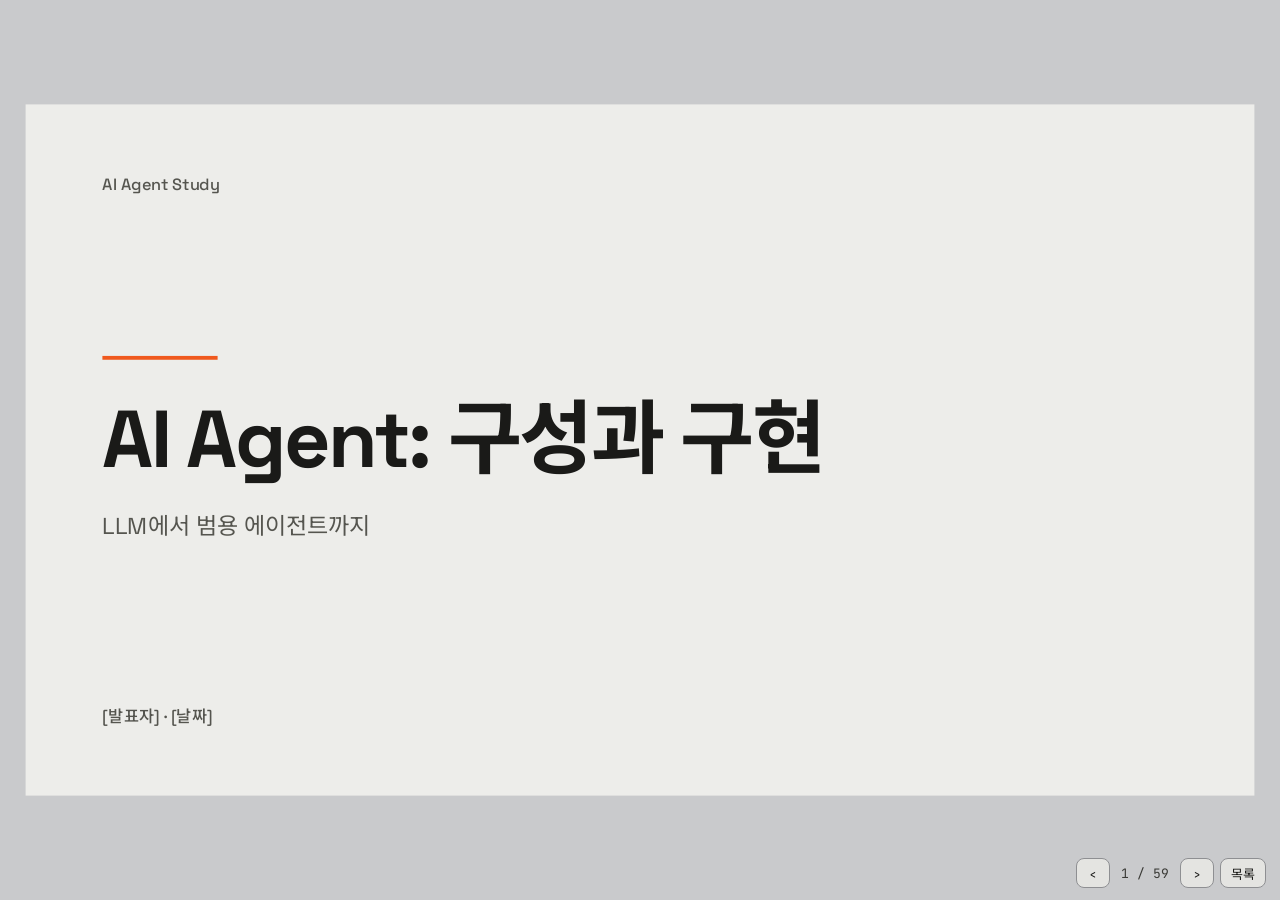
==== commit 8c153e0a: "발표 슬라이드 보강: Context window 초과 장과 그림 손질 - 34쪽 Context window 초과를 더함(59쪽): 토큰 생성 되짚기 줄, 턴마다 쌓여   한도를 넘" ====
--- a/ai-agent-slides.html
+++ b/ai-agent-slides.html
@@ -174,6 +174,8 @@
 .eqrow .op{font-size:34px;font-weight:500;color:var(--muted)}
 .eqrow .big{height:96px;border-radius:48px;padding:0 44px}
 .eqrow .big .t{font-size:34px}
+.eqrow .dim{opacity:.38}
+.eqrow .pill.dim{border-style:dashed}
 
 /* 캔버스 다이어그램 */
 .cv{position:relative;width:1120px;flex:none}
@@ -222,6 +224,38 @@
 .agrid i{width:18px;height:18px;border:1.5px solid var(--muted);border-radius:3px}
 .agrid i.f{background:var(--ink);border-color:var(--ink)}
 .gcap{font-size:15px;color:var(--muted);margin-top:10px;text-align:center}
+
+/* Context window 막대 */
+.cwin{display:flex;flex-direction:column;align-items:center;gap:20px;width:100%}
+.clg{display:flex;gap:20px;flex-wrap:wrap;justify-content:center;font-size:15px;color:var(--muted)}
+.clg span{display:flex;align-items:center;gap:8px}
+.clg .cs{position:static;display:inline-block;width:24px;height:14px}
+.crows{position:relative;display:flex;flex-direction:column;gap:18px;padding-top:32px}
+.crow{display:flex;align-items:center;gap:16px}
+.clab{width:60px;flex:none;font-size:18px;font-weight:700;text-align:right}
+.cbar{position:relative;height:44px;flex:none}
+.cs{position:absolute;top:0;height:100%}
+.cs.sys{background:#55554F}
+.cs.doc{background:#A8A8A2}
+.cs.hist{background:#D2D2CC}
+.cs.think{background:repeating-linear-gradient(45deg,#D2D2CC 0 6px,#EDEDEA 6px 12px);box-shadow:inset 0 0 0 1.5px #A8A8A2}
+.cs.out{background:#FFFFFF;box-shadow:inset 0 0 0 2px var(--line)}
+.cs.over{background:var(--accent)}
+.cover{position:absolute;top:50%;transform:translateY(-50%);font-size:17px;font-weight:700;color:#B8380A;white-space:nowrap}
+.climit{position:absolute;top:0;bottom:-10px;left:calc(76px + var(--lx));border-left:2px dashed var(--line)}
+.climit span{position:absolute;top:2px;left:10px;font-size:15px;font-weight:500;white-space:nowrap}
+.ceq{font-size:19px;color:var(--body)}
+.cgen{position:relative;display:flex;flex-direction:column;align-items:center}
+.grow{display:flex;align-items:center}
+.gseq{display:flex;gap:6px}
+.gseq span,.gnext{border:2px solid #D2D2CC;background:#D2D2CC;border-radius:10px;padding:5px 9px;font-size:18px;white-space:pre}
+.gseq span.o{background:#FFFFFF;border-color:var(--line)}
+.gnext{background:var(--accent);border-color:var(--accent);font-weight:700}
+.gllm{height:48px;padding:0 20px}
+.gback{position:absolute;left:0;top:0;overflow:visible;pointer-events:none}
+.gloop{position:absolute;left:0;top:0;overflow:visible;pointer-events:none}
+.gcap{margin-top:26px;font-size:15px;color:var(--muted)}
+.ceq .k{color:#B8380A;font-weight:700}
 
 /* 곡선 */
 .curve{display:flex;align-items:center;gap:56px;width:100%}
@@ -432,14 +466,14 @@
   {label:'직접 답', steps:[{t:'질문'},{t:'답'}]},
   {label:'Chain-of-Thought', steps:[{t:'질문'},{t:'중간 추론 단계', c:'단계 1 → 2 → 3', key:1},{t:'답'}]}],
   note:'중간 추론 단계를 거쳐 답에 도달, 각 단계가 다음 단계의 근거'},
-{sec:'Planning', title:'Planning 구현', type:'hub',
+{sec:'Planning', title:'Planning 구현', type:'hub', rcap:'단계', rgroup:1, rloop:[2,1],
   left:[{t:'복잡한 작업'}],
   center:{t:'Planning'},
-  right:[{t:'Plan mode', c:'변경 없이 조사하고 계획 제안'},{t:'Tasks', c:'TaskCreate · TaskUpdate로 단계 관리'},{t:'계획 갱신', c:'진행하며 다음 단계 수정'}],
-  note:'계획을 먼저 세워 확인받고, 진행 상황을 목록으로 관리', src:'Claude Code 문서: plan mode (Shift+Tab, /plan), Tasks'},
+  right:[{t:'Plan mode', c:'실행 전: 변경 없이 조사하고 계획 제안'},{t:'Tasks', c:'실행 중: TaskCreate · TaskUpdate로 단계 관리'},{t:'계획 갱신', c:'실행 중: 진행하며 다음 단계 수정'}],
+  note:'실행 전에 계획을 세워 확인받고, 실행 중에는 단계 목록을 관리하며 계획을 고쳐 나감', src:'Claude Code 문서: plan mode (Shift+Tab, /plan), Tasks'},
 {sec:'Primitive AI Agent', title:'Primitive AI Agent', type:'equation',
-  items:['LLM','Tool Use','Memory','Agent Loop','Planning'], result:'Primitive AI Agent',
-  note:'다섯 요소를 갖춘 초기 형태의 에이전트'},
+  items:['LLM','Tool Use','Memory','Agent Loop',{t:'Planning', dim:1}], result:'Primitive AI Agent',
+  note:'LLM, Tool Use, Memory, Agent Loop가 기본'},
 
 {sec:'AI Agent 한계', title:'AI Agent 한계', type:'pairs', style:'solid', legend:[['solid','대응']], rows:[
   {a:{t:'Context window 한계', c:'Context window limit'}, b:{t:'Context engineering · Skills · Sub-agents', c:'⟨Context Engineering|Sub-agents⟩쪽'}},
@@ -452,6 +486,16 @@
   foot:'사용 단계 비용: KV cache 메모리와 prefill 시간은 길이에 따라 늘어남',
   note:'길수록 attention은 품질을 떨어뜨리고, 위치 표현은 학습한 길이에서 창의 상한을 만듦',
   src:'Anthropic, Effective context engineering (2025) · StreamingLLM (2023) · Qwen3.8 모델 카드 (YaRN ×4)'},
+{sec:'Context Engineering', title:'Context window 초과', type:'ctxbars', limit:100, max:132,
+  legend2:[['sys','System prompt · Tools'],['doc','문서'],['hist','대화 이력 · Tool 결과'],['think','Thinking'],['out','Output']],
+  rows:[
+    {label:'1턴', segs:[['sys',10],['doc',18],['hist',4],['think',10],['out',4]]},
+    {label:'10턴', segs:[['sys',10],['doc',18],['hist',38],['think',10],['out',4]]},
+    {label:'30턴', segs:[['sys',10],['doc',26],['hist',60],['think',10],['out',4]]}],
+  limitLabel:'Context window 한도 (예: 200K 토큰)',
+  gen:{ctx:['대한민국','의',' 수도','는'], prev:[' 서울'], next:'입니다', cap:'생성한 토큰(흰 칸)은 입력 끝에 붙어 다음 토큰을 만들 때 다시 읽힘 (⟨LLM 토큰 생성⟩쪽): 출력도 창을 차지'},
+  note:'대화 이력과 문서가 턴마다 쌓여 창을 넘음: thinking과 출력도 같은 창의 토큰을 씀',
+  src:'막대는 개념도 (비율은 예시) · Thinking은 max_tokens에 포함: Osmani 2026'},
 {sec:'Context Engineering', title:'Lost in the middle', type:'curve',
   side:{t:'실험 결과', items:['중간 위치의 정답률이 문서 없이 답할 때보다 낮기도 함 (GPT-3.5)','문서를 20개에서 50개로 늘려도 1~1.5%만 오름','context 창이 긴 모델이 context를 더 잘 쓰지는 않음']},
   note:'필요한 정보가 긴 context의 중간에 있으면 잘 쓰지 못함 (다중 문서 QA, 문서 10~30개)', src:'Liu et al., 2023'},
@@ -665,7 +709,7 @@
   /* 묶음 상자가 더 높아도 가운데 노드는 다른 hub 장과 같은 높이로 둡니다 */
   h+=pill({...s.center,key:1},'center', s.rgroup?`align-self:center;height:${n*ph+(n-1)*gap}px`:'');
   if(R.length && s.rgroup) h+=`<div class="arrows${L.length?'':' fixed'}">${arrow(s.rightStyle==='dash')}</div>`+
-    `<div class="col grp">${s.rcap?`<div class="ccap">${esc(s.rcap)}</div>`:''}${R.map((d,i)=>(i?'<div class="varr"><b></b><i></i></div>':'')+pill(d)).join('')}</div>`;
+    `<div class="col grp"${s.rloop?` data-loop="${s.rloop.join(',')}"`:''}>${s.rcap?`<div class="ccap">${esc(s.rcap)}</div>`:''}${R.map((d,i)=>(i?'<div class="varr"><b></b><i></i></div>':'')+pill(d)).join('')}${s.rloop?'<svg class="gloop" aria-hidden="true"></svg>':''}</div>`;
   else if(R.length) h+=`<div class="arrows${L.length?'':' fixed'}">${R.map(()=>arrow(s.rightStyle==='dash')).join('')}</div>`+
     `<div class="col">${s.rcap?`<div class="ccap">${esc(s.rcap)}</div>`:''}${R.map(d=>pill(d)).join('')}</div>`;
   h+='</div>';
@@ -735,8 +779,11 @@
   s.rows.forEach(r=>{ h+=`<div class="lrow"><div class="llab"><b>${esc(r.label)}</b><span>${esc(r.cap)}</span></div>${r.items.map(t=>pill({t})).join('')}</div>`; });
   return h+'</div></div>';
 }
+/* items는 글자 또는 {t, dim}. dim은 꼭 필요하지 않은 요소라 흐리게(앞의 +도 함께) */
 function equation(s){
-  return `<div class="eq"><div class="eqrow">${s.items.map(t=>pill({t})).join('<span class="op">+</span>')}</div><div class="eqrow"><span class="op">=</span>${pill({t:s.result,key:1},'big')}</div></div>`;
+  const it=s.items.map(d=>typeof d==='string'?{t:d}:d);
+  const row=it.map((d,i)=>(i?`<span class="op${d.dim?' dim':''}">+</span>`:'')+pill({t:d.t},d.dim?'dim':'')).join('');
+  return `<div class="eq"><div class="eqrow">${row}</div><div class="eqrow"><span class="op">=</span>${pill({t:s.result,key:1},'big')}</div></div>`;
 }
 
 /* 캔버스: 노드 좌표를 정해 두고 화살표는 꺾은선으로 잇습니다 */
@@ -835,6 +882,29 @@
   return `<div class="attn">${stk}${co}${g}</div>`;
 }
 
+/* Context window 막대 (개념도): 턴마다 쌓이는 토큰과 창 한도. 한도를 넘는 부분은 포인트 색 */
+function ctxbars(s){
+  const W=820, sc=W/s.max, lx=s.limit*sc;
+  const seg=(k,x,w)=>`<i class="cs ${k}" style="left:${(x*sc).toFixed(1)}px;width:${(w*sc).toFixed(1)}px"></i>`;
+  const rows=s.rows.map(r=>{
+    let x=0, h='';
+    r.segs.forEach(([k,w])=>{
+      const a=Math.max(0,Math.min(w,s.limit-x));
+      if(a>0) h+=seg(k,x,a);
+      if(w-a>0) h+=seg('over',x+a,w-a);
+      x+=w;
+    });
+    const over=x>s.limit;
+    return `<div class="crow"><div class="clab">${esc(r.label)}</div><div class="cbar" style="width:${W}px">${h}${over?`<span class="cover" style="left:${(x*sc+12).toFixed(1)}px">초과</span>`:''}</div></div>`;
+  }).join('');
+  const lg=`<div class="clg">${s.legend2.map(([k,t])=>`<span><i class="cs ${k}"></i>${esc(t)}</span>`).join('')}<span><i class="cs over"></i>초과분</span></div>`;
+  const ex=s.aside?`<div style="display:flex;gap:18px;justify-content:center">${s.aside.map(d=>pill(d,'','height:76px;width:330px')).join('')}</div>`:'';
+  /* gen: 토큰 생성 되짚기. 생성한 토큰이 입력 끝에 붙는 되돌림 화살표는 그린 뒤 drawGenBack()이 위치를 재서 그림 */
+  const g=s.gen;
+  const gen=g?`<div class="cgen"><div class="grow"><div class="gseq">${g.ctx.map(t=>`<span>${esc(t)}</span>`).join('')}${g.prev.map(t=>`<span class="o">${esc(t)}</span>`).join('')}</div>${arrow(false,'w48')}${pill({t:'LLM'},'llm gllm')}${arrow(false,'w48')}<span class="gnext">${esc(g.next)}</span></div><svg class="gback" aria-hidden="true"></svg><div class="gcap">${esc(g.cap)}</div></div>`:'';
+  return `<div class="cwin">${gen}${lg}<div class="crows" style="--lx:${lx.toFixed(1)}px">${rows}<div class="climit"><span>${esc(s.limitLabel)}</span></div></div>${s.eq?`<div class="ceq">${hl(s.eq)}</div>`:''}${ex}</div>`;
+}
+
 /* U자 곡선 (개념도) */
 function curve(s){
   const svg=`<svg width="560" height="330" viewBox="0 0 560 330" role="img" aria-label="관련 정보의 위치에 따른 정확도 개념도">
@@ -858,7 +928,7 @@
   return `<div class="toc">${cols.map(c=>`<div>${c.map(row).join('')}</div>`).join('')}</div>`;
 }
 
-const R={hub,flow,flows,pairs,cards,table,code,code2,codefan,codeflow,cardscode,chat,tokens,layers,equation,canvas,loop,seq,attention,curve,toc};
+const R={hub,flow,flows,pairs,cards,table,code,code2,codefan,codeflow,cardscode,chat,tokens,layers,equation,canvas,loop,seq,attention,ctxbars,curve,toc};
 
 function render(s, i){
   if(s.type==='title') return `<section class="slide title-slide" data-i="${i}"><div class="kicker">${esc(s.kicker)}</div><div class="tl"><div class="bar"></div><h1>${br(s.title)}</h1><div class="sub">${esc(s.sub)}</div></div><div class="by">${esc(s.by)}</div></section>`;
@@ -873,6 +943,31 @@
 /* ---------- 조작 ---------- */
 const stage=document.getElementById('stage');
 stage.innerHTML=pageRefs(S.map(render).join(''));
+/* 묶음 상자 안의 반복 화살표(rloop: [아래 칸, 위 칸]): 아래 칸 오른쪽에서 위 칸 오른쪽으로 되돌아감 */
+(function drawLoops(){
+  document.querySelectorAll('.col.grp[data-loop]').forEach(g=>{
+    const [a,b]=g.dataset.loop.split(',').map(Number);
+    const ps=[...g.children].filter(e=>e.classList.contains('pill')), pa=ps[a], pb=ps[b], sv=g.querySelector('svg.gloop');
+    if(!pa||!pb||!sv) return;
+    const xr=Math.max(pa.offsetLeft+pa.offsetWidth, pb.offsetLeft+pb.offsetWidth);
+    const ya=pa.offsetTop+pa.offsetHeight/2, yb=pb.offsetTop+pb.offsetHeight/2, xo=xr+14;
+    sv.setAttribute('width',g.offsetWidth+60); sv.setAttribute('height',g.offsetHeight);
+    sv.innerHTML=`<path d="M${xr+2},${ya} H${xo} V${yb} H${xr+4}" fill="none" stroke="#1A1A18" stroke-width="2" marker-end="url(#ah)"/>`+
+      `<text x="${xo+8}" y="${((ya+yb)/2+5).toFixed(1)}" font-size="15" fill="#55554F">반복</text>`;
+  });
+})();
+/* 토큰 생성 띠의 되돌림 화살표: 새 토큰 아래에서 입력 끝으로 (offset 값은 장의 축소와 무관) */
+(function drawGenBack(){
+  document.querySelectorAll('.cgen').forEach(g=>{
+    const row=g.querySelector('.grow'), seq=g.querySelector('.gseq'), nx=g.querySelector('.gnext'), sv=g.querySelector('svg.gback');
+    if(!row||!seq||!nx||!sv) return;
+    const x1=row.offsetLeft+nx.offsetLeft+nx.offsetWidth/2, y1=row.offsetTop+nx.offsetTop+nx.offsetHeight;
+    const x2=row.offsetLeft+seq.offsetLeft+seq.offsetWidth-4, y2=row.offsetTop+seq.offsetTop+seq.offsetHeight;
+    const yb=Math.max(y1,y2)+18;
+    sv.setAttribute('width',g.offsetWidth); sv.setAttribute('height',yb+6);
+    sv.innerHTML=`<path d="M${x1},${y1+3} V${yb} H${x2} V${y2+5}" fill="none" stroke="#1A1A18" stroke-width="2" stroke-dasharray="6 5" marker-end="url(#ah)"/>`;
+  });
+})();
 const slides=[...stage.querySelectorAll('.slide')];
 const cnt=document.getElementById('cnt'), list=document.getElementById('list');
 let cur=0;
@@ -906,9 +1001,7 @@
   else if(e.key==='End') go(slides.length-1);
   else if(e.key==='g'||e.key==='G') toggleList();
 });
-let x0=null;
-addEventListener('touchstart',e=>{ x0=e.touches[0].clientX; },{passive:true});
-addEventListener('touchend',e=>{ if(x0===null) return; const dx=e.changedTouches[0].clientX-x0; if(Math.abs(dx)>40) go(cur+(dx<0?1:-1)); x0=null; });
+/* 터치 밀기로 넘기기는 뺐습니다(확대한 채 화면을 움직여도 장이 넘어가서). 넘기기는 버튼, 키보드, 목록으로 */
 addEventListener('hashchange',()=>{ const n=parseInt(location.hash.slice(1),10); if(n) go(n-1); });
 addEventListener('resize',fit);
 fit();
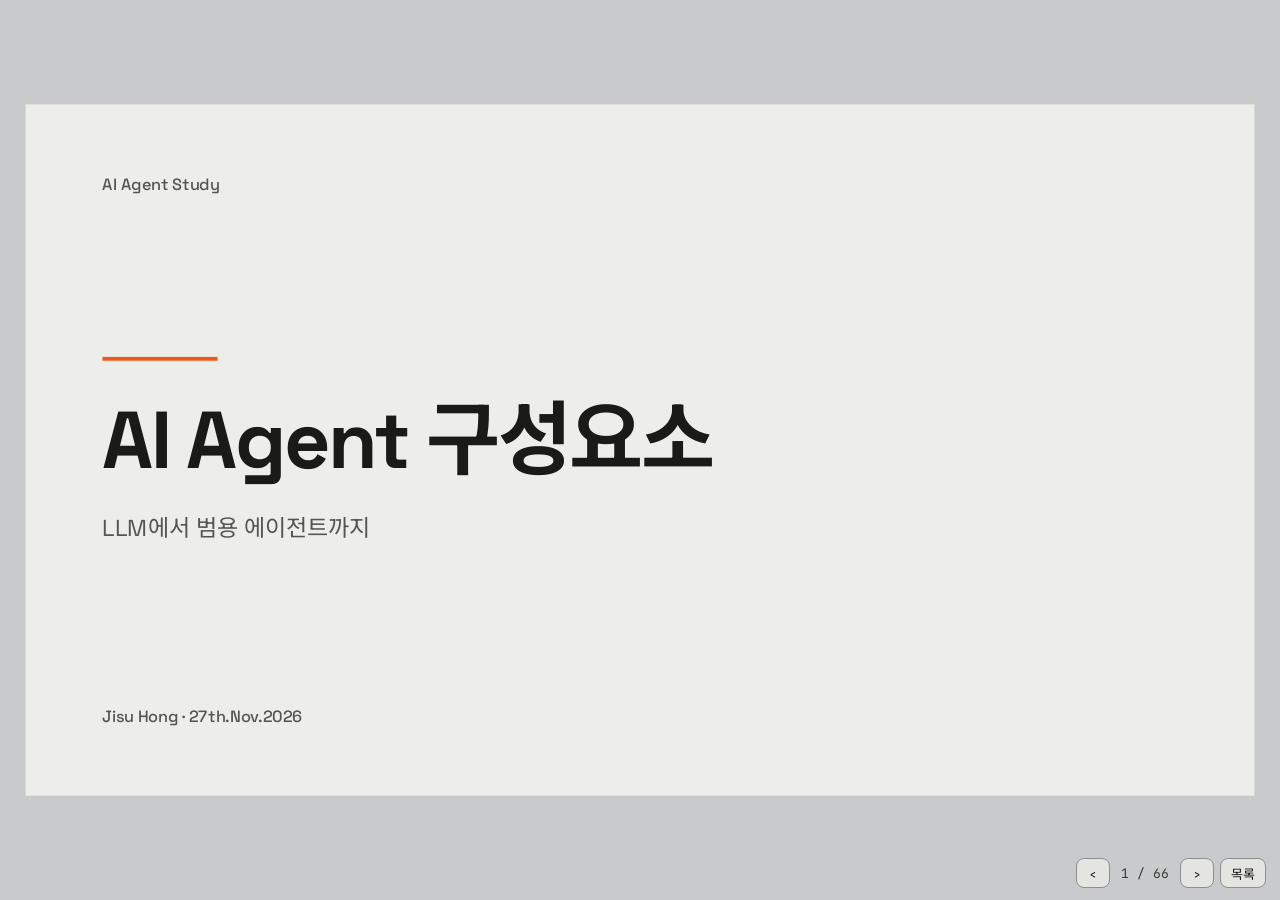
==== commit 33629fdb: "발표 슬라이드 다듬기: Hook 섹션 재구성, Prompt 장 추가, 정리 장 - 발표 제목을 "AI Agent 구성요소"로 바꾸고 표지에 발표자와 날짜를 넣음 - Hook 섹션을" ====
--- a/ai-agent-slides.html
+++ b/ai-agent-slides.html
@@ -3,7 +3,7 @@
 <head>
 <meta charset="utf-8">
 <meta name="viewport" content="width=device-width, initial-scale=1">
-<title>AI Agent: 구성과 구현</title>
+<title>AI Agent 구성요소</title>
 <link rel="preconnect" href="https://fonts.googleapis.com">
 <link rel="preconnect" href="https://fonts.gstatic.com" crossorigin>
 <link href="https://fonts.googleapis.com/css2?family=JetBrains+Mono:wght@400;500&family=Noto+Sans+KR:wght@400;500;700&family=Space+Grotesk:wght@400;500;700&display=swap" rel="stylesheet">
@@ -46,6 +46,7 @@
 .pill.key{background:var(--accent);border-color:var(--accent)}
 .pill.key .t{font-weight:700}
 .pill.key .c{color:#2B1A12}
+.pill.prob:not(.key) .t{color:var(--accent);font-weight:700}
 
 /* 화살표 */
 .arr{display:flex;align-items:center}
@@ -68,7 +69,8 @@
 .varr{height:30px;flex:none;display:flex;flex-direction:column;align-items:center}
 .varr b{flex:1;border-left:2px solid var(--line)}
 .varr i{width:0;height:0;border-top:10px solid var(--line);border-left:7px solid transparent;border-right:7px solid transparent}
-.chips{display:flex;align-items:center;gap:10px;flex-wrap:wrap;margin-top:34px;font-size:16px;color:var(--muted)}
+.chips{display:flex;flex-direction:column;align-items:flex-start;gap:10px;margin-top:34px;font-size:16px;color:var(--muted)}
+.chips .crow{display:flex;gap:10px;flex-wrap:wrap}
 .chips span{border:1.5px solid var(--muted);border-radius:999px;padding:4px 14px;color:var(--ink)}
 .stackv{display:flex;flex-direction:column;align-items:center;width:100%}
 
@@ -104,6 +106,9 @@
 .card .c{font-size:17px;color:var(--muted);line-height:1.45}
 .card.key{background:var(--accent);border-color:var(--accent)}
 .card.key .c{color:#2B1A12}
+.cardrows{display:flex;flex-direction:column;gap:20px;width:100%}
+.cardrow{display:flex;gap:20px;justify-content:center}
+.cardrow .card{flex:none}
 
 /* 표 */
 .tblwrap{width:100%;display:flex;flex-direction:column;gap:18px}
@@ -118,11 +123,15 @@
 
 /* 코드 */
 .cwrap{display:flex;gap:28px;width:100%;align-items:center}
+.duo{display:flex;gap:40px;width:100%}
+.dcol{flex:1;display:flex;flex-direction:column;gap:18px}
+.dcol .pill{align-self:stretch;min-height:80px}
+.dfoot{font-size:15px;color:var(--muted);line-height:1.4}
 .cblk{display:flex;flex-direction:column;min-width:0}
 .cblk.grow{flex:1 1 0}
 .cblk.fix{flex:none}
 .cblk .lab{font-size:15px;color:var(--muted);margin:0 0 8px 6px;font-weight:500}
-.code{font-family:var(--mono);font-size:17px;line-height:1.6;background:var(--soft);border-radius:20px;padding:20px 26px;white-space:pre;color:var(--ink);margin:0;overflow:hidden}
+.code{font-variant-ligatures:none;font-feature-settings:'liga' 0,'calt' 0;font-family:var(--mono);font-size:17px;line-height:1.6;background:var(--soft);border-radius:20px;padding:20px 26px;white-space:pre;color:var(--ink);margin:0;overflow:hidden}
 .code.wrap{white-space:normal;line-height:1.4;padding:18px 24px}
 .code.wrap .ln{white-space:pre-wrap;padding-left:2ch;text-indent:-2ch}
 .code.wrap .ln.gap{height:.6em}
@@ -176,9 +185,15 @@
 .eqrow .big .t{font-size:34px}
 .eqrow .dim{opacity:.38}
 .eqrow .pill.dim{border-style:dashed}
+.eqex{display:flex;gap:24px}
+.eqex .pill{height:82px;width:470px}
+.eqex .pill.alt{border-style:dashed}
 
 /* 캔버스 다이어그램 */
 .cv{position:relative;width:1120px;flex:none}
+.floatlg{position:absolute;right:80px;bottom:26px}
+.ctext.lgd{font-size:13px;color:var(--muted);display:flex;align-items:center;gap:8px;white-space:nowrap}
+.ctext.lgd::before{content:'';width:28px;border-top:2px dashed var(--line)}
 .cvs{position:absolute;left:0;top:0;overflow:visible}
 .cvs path,.cvs line{fill:none;stroke:var(--line);stroke-width:2}
 .cvs .dash{stroke-dasharray:7 6}
@@ -188,14 +203,36 @@
 .cbox{position:absolute;border:2px solid var(--line);border-radius:24px}
 .cbox span{position:absolute;left:16px;top:8px;font-size:14px;color:var(--muted);font-weight:500;white-space:nowrap}
 .cbox.sub{border-style:dashed;border-radius:18px}
+.cbox.sm{border-radius:14px}
+.cbox.sm span{left:10px;top:3px;font-size:12px}
 .cnode{position:absolute;padding:0 12px;align-items:center;text-align:center;min-height:0}
 .cnode .t{font-size:15px;font-weight:600}
 .cnode .c{font-size:13px}
+.cnode.big .t{font-size:24px;font-weight:700}
+.cnode.big .c{font-size:15px}
+.cnode.mid .t{font-size:18px}
+.cnode.hk{gap:0;padding:0 8px}
+.cnode.hk .t{font-size:16px;font-weight:700}
+.cnode.hk .c{font-size:12px;white-space:nowrap}
+.cnode.sm{padding:0 4px;gap:0}
+.cnode.sm .t{font-size:12px;font-weight:500;white-space:nowrap;line-height:1.15}
+.cnode.rc{border-radius:6px}
+.cnode.ov{border-radius:50%}
+.cnode.db{border-radius:50%/24%}
+.cnode.dia{border:none;background:none}
+.cnode.dia::before,.cnode.dia::after{content:'';position:absolute;clip-path:polygon(50% 0,100% 50%,50% 100%,0 50%)}
+.cnode.dia::before{inset:0;background:var(--line)}
+.cnode.dia{background:none !important}
+.cnode.dia::after{inset:3px 4px;background:var(--fill,var(--slide))}
+.cnode.dia .t{position:relative;z-index:1}
 .ctext{position:absolute;white-space:nowrap}
 .ctext.ct{font-size:22px;font-weight:700}
 .ctext.cc{font-size:15px;color:var(--muted)}
 .ap{position:absolute;transform:translate(-50%,-50%);min-height:72px;align-items:center;text-align:center;padding:9px 20px}
 .ap .t{font-size:22px;font-weight:700;white-space:nowrap}
+.ap.hk{width:126px;min-height:0;height:52px;padding:0 10px;gap:0;z-index:1}
+.ap.hk .t{font-size:16px}
+.ap.hk .c{font-size:13px;white-space:nowrap}
 .lp{position:relative;width:1120px;flex:none}
 
 /* 시퀀스 */
@@ -206,16 +243,22 @@
 .sq .ml .md{font-family:var(--font);fill:var(--muted)}
 .sq .life{stroke:var(--muted);stroke-dasharray:4 5;stroke-width:1.5}
 .sq .ret{stroke-dasharray:7 6}
+.sq line.key{stroke:var(--accent);stroke-width:2.5}
+.sq .ml.key{fill:var(--accent);font-weight:700}
+.sq .ml.key .md{fill:var(--ink);font-weight:500}
 
 /* Transformer */
 .attn{display:flex;align-items:center;gap:44px;width:100%}
 .stk{display:flex;flex-direction:column;align-items:stretch;width:330px;flex:none;position:relative}
 .blk{border:2px solid var(--line);border-radius:14px;height:50px;display:flex;align-items:center;justify-content:center;font-size:18px;font-weight:500;background:var(--slide);text-align:center;padding:0 10px}
 .blk.key{background:var(--accent);border-color:var(--accent);font-weight:700}
-.blk.pos{border-style:dashed}
 .conn{height:14px;width:2px;background:var(--line);align-self:center}
-.rep{position:absolute;right:-56px;top:64px;height:114px;width:22px;border:2px solid var(--muted);border-left:none;border-radius:0 10px 10px 0}
-.rep span{position:absolute;left:30px;top:44px;font-size:16px;color:var(--muted);white-space:nowrap}
+.layer{position:relative;display:flex;flex-direction:column;align-items:stretch}
+.pair{display:flex;gap:20px}
+.col2{flex:1;display:flex;flex-direction:column}
+.blk.pe{font-size:15px;line-height:1.15}
+.rep{position:absolute;right:-56px;top:0;bottom:0;width:22px;border:2px solid var(--muted);border-left:none;border-radius:0 10px 10px 0}
+.rep span{position:absolute;left:30px;top:50%;transform:translateY(-50%);font-size:16px;color:var(--muted);white-space:nowrap}
 .callouts{flex:1;display:flex;flex-direction:column;gap:16px;padding-left:96px}
 .co .t{font-size:21px;font-weight:700}
 .co .c{font-size:16px;color:var(--muted);line-height:1.4}
@@ -304,6 +347,7 @@
   <defs>
     <marker id="ah" viewBox="0 0 10 10" refX="9" refY="5" markerWidth="11" markerHeight="11" markerUnits="userSpaceOnUse" orient="auto"><path d="M0,0 L10,5 L0,10 z" fill="#1A1A18"/></marker>
     <marker id="ahs" viewBox="0 0 10 10" refX="9" refY="5" markerWidth="11" markerHeight="11" markerUnits="userSpaceOnUse" orient="auto-start-reverse"><path d="M0,0 L10,5 L0,10 z" fill="#1A1A18"/></marker>
+    <marker id="ahk" viewBox="0 0 10 10" refX="9" refY="5" markerWidth="11" markerHeight="11" markerUnits="userSpaceOnUse" orient="auto"><path d="M0,0 L10,5 L0,10 z" fill="#F0591E"/></marker>
   </defs>
 </svg>
 <main id="stage" aria-live="polite"></main>
@@ -318,12 +362,12 @@
 <script>
 /* 슬라이드 내용. 키워드와 짧은 한 줄만 둡니다. check:1은 사실 확인 중인 장입니다. */
 const S = [
-{type:'title', kicker:'AI Agent Study', title:'AI Agent: 구성과 구현', sub:'LLM에서 범용 에이전트까지', by:'[발표자] · [날짜]'},
+{type:'title', kicker:'AI Agent Study', title:'AI Agent 구성요소', sub:'LLM에서 범용 에이전트까지', by:'Jisu Hong · 27th.Nov.2026'},
 /* 목차 항목: [제목, 첫 섹션, 끝 섹션]. 섹션을 생략하면 제목과 같은 섹션. 쪽 범위는 각 장의 sec로 계산합니다 */
 {type:'toc', title:'목차', items:[
   ['AI Agent 구성요소','구성요소'],['LLM'],['Tool Use'],['ReAct'],['Memory'],['Agent Loop'],
   ['Planning'],['Primitive AI Agent'],['AI Agent 한계'],['Context Engineering'],['Agent Skills'],['Sub-agents'],
-  ['MCP'],['Hook'],['Hook · Controls','Hook · Controls','Controls · Sandbox'],['Hook · Verification'],['General-Purpose AI Agent'],['Evaluation']]},
+  ['MCP'],['Hook'],['Hook · Controls','Hook · Controls','Controls · Sandbox'],['Hook · Verification'],['General-Purpose AI Agent'],['Evaluation'],['정리']]},
 
 {sec:'구성요소', title:'AI Agent 구성요소', type:'layers', key:'AI Agent', rows:[
   {label:'L1', cap:'기본 구성', items:['LLM','Tool','Memory','Agent Loop']},
@@ -344,23 +388,40 @@
   q:'Python에서 리스트를 뒤집는 방법은?',
   a:'reverse() 메서드를 쓰거나, [::-1] 슬라이싱으로 뒤집은 새 리스트를 만듭니다.',
   note:'질문도 문장의 앞부분, 답은 그 뒤에 이어질 토큰을 생성한 결과'},
+{sec:'LLM', title:'In-context learning', type:'duo', fs:21, cols:[
+  {t:'예시로 보여 주기 (few-shot)', c:'입력과 출력 예를 몇 개 넣음', code:'사과 → apple\n고양이 → cat\n학교 →\n⟪출력: school⟫', foot:'Pre-training 규모가 커질수록 강해짐 (GPT-3, Brown et al., 2020)'},
+  {t:'지시로 시키기 (zero-shot)', c:'할 일을 말로 지시함', code:'다음 단어를 영어로 번역하세요.\n학교\n\n⟪출력: school⟫', foot:'Instruction following: instruction tuning(FLAN, 2021)과\nRLHF(InstructGPT, 2022)로 크게 강화, 규모만으로는 부족'}],
+  note:'가중치를 바꾸지 않고 prompt만으로 과제를 정함',
+  src:'Brown et al., 2020 (Figure 2.1 방식) · Ouyang et al., 2022'},
+{sec:'LLM', title:'LLM Prompt 구성', type:'codeflow', fs:17,
+  steps:[{t:'Messages', c:'System · User · Assistant\n역할별 메시지'},{t:'Chat template', c:'역할 표시 토큰으로\n이어 붙임', key:1},{t:'토큰 열', c:'하나의 입력'},{t:'LLM', c:'assistant 뒤를\n이어 생성'}],
+  code:'<|im_start|>system\n너는 Python 강사다. 짧게 답한다.<|im_end|>\n<|im_start|>user\n리스트를 뒤집는 방법은?<|im_end|>\n⟦<|im_start|>assistant⟧\n⟪← 모델은 여기서부터 이어서 생성 (Qwen3는 thinking 설정에 따라 <think> 블록부터)⟫',
+  note:'역할별 메시지를 chat template으로 이어 붙인 토큰 열이 prompt: 모델은 그 뒤를 이어 씀',
+  src:'Qwen chat template (ChatML 형식) · 지시를 따르는 것은 instruction tuning(Wei et al., 2021 FLAN)과 RLHF(Ouyang et al., 2022)의 결과'},
+{sec:'LLM', title:'Prompt engineering', type:'cards', cols:2, cards:[
+  {t:'역할 지정', c:'System prompt에 역할과 배경 정보를 줌\n예: 너는 Python 강사다'},
+  {t:'명확한 지시', c:'할 일과 제약을 구체적으로 씀\n예: 세 줄 이내, 코드 예 포함'},
+  {t:'예시 (few-shot)', c:'입력과 출력 예를 몇 개 보여 줌\nIn-context learning', key:1},
+  {t:'출력 형식', c:'JSON · XML 태그로 형식을 정함\n예: JSON으로만 답하게 함 (⟨JSON 출력⟩쪽)'}],
+  note:'모델 가중치를 바꾸지 않고\n입력(지시 · 예시 · 형식)만 설계해 원하는 출력을 얻는 일',
+  src:'Weng 2023 · Anthropic, Effective context engineering (2025) · Brown et al., 2020 (few-shot, ICL)'},
 {sec:'LLM', title:'LLM 한계', type:'pairs', style:'dash', legend:[['dash','원인']], rows:[
-  {a:{t:'Next token prediction', c:'그럴듯한 다음 토큰'}, b:{t:'Hallucination', c:'사실과 다른 내용을 생성'}},
-  {a:{t:'Training dataset', c:'학습 시점에 고정'}, b:{t:'지식 한계', c:'최신 정보 · 내부 자료 없음'}},
-  {a:{t:'복잡한 작업', c:'여러 단계를 한 번에 처리'}, b:{t:'추론 한계', c:'다단계 추론에서 실수'}}],
+  {a:{t:'Next token prediction', c:'그럴듯한 다음 토큰'}, b:{t:'Hallucination', c:'사실과 다른 내용을 생성', prob:1}},
+  {a:{t:'Training dataset', c:'학습 시점에 고정'}, b:{t:'지식 한계', c:'최신 정보 · 내부 자료 없음', prob:1}},
+  {a:{t:'복잡한 작업', c:'여러 단계를 한 번에 처리'}, b:{t:'추론 한계', c:'다단계 추론에서 실수', prob:1}}],
   note:'다음 토큰을 고르는 방식, 고정된 학습 데이터, 복잡한 작업에서 생기는 세 한계'},
 {sec:'LLM', title:'한계 극복 1: RAG', type:'hub', lcap:'한계', rcap:'단계', rgroup:1,
-  left:[{t:'지식 한계'},{t:'Hallucination'}],
+  left:[{t:'지식 한계', prob:1},{t:'Hallucination', prob:1}],
   center:{t:'RAG', c:'Retrieval-Augmented Generation'},
   right:[{t:'Retrieval', c:'관련 문서 검색'},{t:'Augmentation', c:'프롬프트에 문서 추가'},{t:'Generation', c:'문서를 근거로 생성'}],
   note:'필요한 지식을 검색해 넣고 생성, 환각을 줄이지만 없애지는 못함', src:'Lewis et al., 2020'},
 {sec:'LLM', title:'한계 극복 2: Chain-of-Thought', type:'hub', lcap:'한계',
-  left:[{t:'추론 한계'}],
+  left:[{t:'추론 한계', prob:1}],
   center:{t:'Chain-of-Thought', c:'CoT'},
   right:[{t:'중간 단계 생성', c:'풀이 과정을 먼저 씀'},{t:'단계별 풀이', c:'앞 단계가 다음 단계의 근거'},{t:'정확도 향상', c:'수학 · 논리 문제'}],
   note:'답 전에 풀이 과정을 생성하게 해 다단계 추론을 도움', src:'Wei et al., 2022'},
 {sec:'LLM', title:'한계 극복 3: Prompt chaining', type:'hub', lcap:'한계', rcap:'단계', rgroup:1,
-  left:[{t:'추론 한계'}],
+  left:[{t:'추론 한계', prob:1}],
   center:{t:'Prompt chaining', c:'작은 단계로 분해'},
   right:[{t:'LLM 호출 1', c:'개요 작성'},{t:'Gate', c:'중간 결과 검사'},{t:'LLM 호출 2', c:'앞 출력으로 본문 작성'}],
   note:'한 번에 풀기 어려운 작업을 단계로 나누고, 앞 단계 출력을 다음 단계 입력으로', src:'Anthropic, Building Effective Agents (2024)'},
@@ -384,10 +445,10 @@
 {sec:'Tool Use', title:'JSON 출력', type:'code2', blocks:[
   {label:'Prompt', code:'다음 요청에서 도시와 날짜를 뽑아\nJSON으로만 답하세요.\n⟦형식: {"city": "...", "date": "..."}⟧\n\n요청: 내일 부산 날씨 어때?'},
   {label:'Output', code:'{"city": "부산", "date": "내일"}'}],
-  aside:[{t:'Instruction following', c:'지시한 형식을 따름'},{t:'In-context learning', c:'예시로 형식을 익힘'}],
+  aside:[{t:'Instruction following', c:'지시한 형식을 따름 (⟨In-context learning⟩쪽)'},{t:'In-context learning', c:'예시로 형식을 익힘 (⟨In-context learning⟩쪽)'}],
   note:'지시와 형식 예시만으로 프로그램이 읽을 수 있는 JSON을 출력'},
 {sec:'Tool Use', title:'Tool call 프롬프트 템플릿', type:'code2', fs:14, blocks:[
-  {label:'입력 · Qwen3.5 chat template 중 tool call 형식 부분 (도구 목록 <tools> 다음에 붙음)', fs:12, wrap:1, code:'If you choose to call a function ONLY reply in the following format with NO suffix:\n\n⟦<tool_call>⟧\n<function=example_function_name>\n<parameter=example_parameter_1>\nvalue_1\n</parameter>\n<parameter=example_parameter_2>\nThis is the value for the second parameter\nthat can span\nmultiple lines\n</parameter>\n</function>\n⟦</tool_call>⟧\n\n<IMPORTANT>\nReminder:\n- Function calls MUST follow the specified format: an inner <function=...></function> block must be nested within <tool_call></tool_call> XML tags\n- Required parameters MUST be specified\n- You may provide optional reasoning for your function call in natural language BEFORE the function call, but NOT after\n- If there is no function call available, answer the question like normal with your current knowledge and do not tell the user about function calls\n</IMPORTANT>'},
+  {label:'입력 · Qwen3.5 chat template 중 tool call 형식 부분 (도구 목록 <tools> 다음에 붙음)', wrap:1, code:'If you choose to call a function ONLY reply in the following format with NO suffix:\n\n⟦<tool_call>⟧\n<function=example_function_name>\n<parameter=example_parameter_1>\nvalue_1\n</parameter>\n<parameter=example_parameter_2>\nThis is the value for the second parameter\nthat can span\nmultiple lines\n</parameter>\n</function>\n⟦</tool_call>⟧'},
   {label:'출력 · "서울 날씨 알려줘"에 대한 호출', code:'⟦<tool_call>⟧\n<function=get_weather>\n<parameter=city>\nSeoul\n</parameter>\n</function>\n⟦</tool_call>⟧'}],
   note:'템플릿이 알려 준 형식대로 모델이 호출을 씀',
   src:'Qwen3.5 chat template · 참고: Qwen3 · Qwen2.5는 <tool_call> 안에 JSON (vLLM 문서)'},
@@ -442,15 +503,15 @@
   src:'에이전트: 환경의 피드백을 받으며 루프 안에서 도구를 쓰는 LLM (Building Effective Agents, 2024)'},
 
 {sec:'Planning', title:'LLM 한계 극복 현황', type:'pairs', legend:[['solid','대응'],['dash','원인']], rows:[
-  {a:{t:'Hallucination', c:'사실과 다른 내용을 생성'}, b:{t:'RAG · Tool call', c:'근거를 찾아 넣어 환각을 줄이고\n최신 · 내부 정보를 보충', span:2}},
-  {a:{t:'지식 한계', c:'최신 정보 · 내부 자료 없음'}},
-  {a:{t:'추론 한계', c:'CoT · Prompt chaining으로 일부 대응'}, b:{t:'복잡한 작업 오작동', c:'에이전트의 긴 작업에서 다시 드러남', key:1}, style:'dash'}],
-  note:'환각과 지식 한계는 RAG와 Tool call로 대응했고, 남은 추론 한계는 복잡한 작업에서 오작동으로 드러남'},
+  {a:{t:'Hallucination', c:'부분 해소: 줄었지만 남아 있음', prob:1}, b:{t:'RAG · Tool call', c:'근거를 찾아 넣어 환각을 줄이고\n최신 · 내부 정보를 보충', span:2}},
+  {a:{t:'지식 한계', c:'최신 정보 · 내부 자료 없음', prob:1}},
+  {a:{t:'추론 한계', c:'CoT · Prompt chaining으로 일부 대응', prob:1}, b:{t:'복잡한 작업 오작동', c:'에이전트의 긴 작업에서 다시 드러남', key:1, prob:1}, style:'dash'}],
+  note:'환각은 부분 해소, 지식 한계는 보충: 남은 추론 한계는 복잡한 작업에서 오작동으로 드러남'},
 {sec:'Planning', title:'복잡한 작업 오작동', type:'hub', rightStyle:'dash', legend:[['dash','오작동 (예시)']],
   center:{t:'복잡한 작업', c:'기능 추가 + 테스트 + 문서'},
   right:[{t:'단계 누락', c:'테스트를 건너뜀'},{t:'순서 오류', c:'구현 전에 문서부터'},{t:'완료 착각', c:'일부만 하고 끝냄'}],
   note:'단계가 많은 작업은 빠뜨리거나 순서를 어기기 쉬움'},
-{sec:'Planning', title:'Prompt chaining 재검토', type:'flows', rows:[
+{sec:'Planning', title:'Prompt chaining 다시 보기', type:'flows', rows:[
   {label:'Prompt chaining', steps:[{t:'사람이 단계 설계'},{t:'정해진 순서로 실행'},{t:'결과'}]},
   {label:'Planning', steps:[{t:'모델이 계획 수립', key:1},{t:'계획대로 실행'},{t:'진행 확인 · 수정'}]}],
   note:'Prompt chaining은 사람이 단계를 정하고, Planning은 모델이 작업에 맞춰 단계를 세움'},
@@ -460,45 +521,51 @@
     {label:'CoT 미적용 (Zero-shot) → 8 ✗', code:'A: The answer (arabic numerals) is\n8 ✗'},
     {label:'CoT 적용 (Zero-shot-CoT) → 4 ✓', code:'A: ⟦Let\'s think step by step.⟧\nThere are 16 balls in total.\nHalf of the balls are golf balls.\nThat means that there are 8 golf balls.\nHalf of the golf balls are blue.\nThat means that there are 4 blue golf balls. ✓'}],
   aside:[{t:'Last Letter 0.2% → 57.6%', c:'수학 밖 과제 · 기호'},{t:'Coin Flip 12.8% → 91.4%', c:'수학 밖 과제 · 기호'},{t:'Date 49.3% → 67.5%', c:'수학 밖 과제 · 논리'}],
-  note:'질문은 그대로 두고 답의 첫 줄만 바꿔 풀이를 먼저 쓰게 하면 오답이 정답으로 바뀜',
+  note:'질문은 그대로 두고 답의 첫 줄만 바꿔 풀이를 먼저 쓰게 하면 정답률이 개선됨',
   src:'Kojima et al., 2022: Figure 1 (GPT-3 출력) · Table 1 (text-davinci-002, Zero-shot → Zero-shot-CoT)'},
 {sec:'Planning', title:'CoT 구조', type:'flows', rows:[
   {label:'직접 답', steps:[{t:'질문'},{t:'답'}]},
   {label:'Chain-of-Thought', steps:[{t:'질문'},{t:'중간 추론 단계', c:'단계 1 → 2 → 3', key:1},{t:'답'}]}],
   note:'중간 추론 단계를 거쳐 답에 도달, 각 단계가 다음 단계의 근거'},
 {sec:'Planning', title:'Planning 구현', type:'hub', rcap:'단계', rgroup:1, rloop:[2,1],
-  left:[{t:'복잡한 작업'}],
+  left:[{t:'복잡한 작업', prob:1}],
   center:{t:'Planning'},
   right:[{t:'Plan mode', c:'실행 전: 변경 없이 조사하고 계획 제안'},{t:'Tasks', c:'실행 중: TaskCreate · TaskUpdate로 단계 관리'},{t:'계획 갱신', c:'실행 중: 진행하며 다음 단계 수정'}],
   note:'실행 전에 계획을 세워 확인받고, 실행 중에는 단계 목록을 관리하며 계획을 고쳐 나감', src:'Claude Code 문서: plan mode (Shift+Tab, /plan), Tasks'},
 {sec:'Primitive AI Agent', title:'Primitive AI Agent', type:'equation',
   items:['LLM','Tool Use','Memory','Agent Loop',{t:'Planning', dim:1}], result:'Primitive AI Agent',
-  note:'LLM, Tool Use, Memory, Agent Loop가 기본'},
+  ex:[{t:'예: AutoGPT (2023-03)', c:'검색 · 파일 · 코드 실행, 단기 · 장기 기억\n사람 개입 없이 반복'},
+      {t:'Devin (2024-03): Planning 포함', c:'셸 · 에디터 · 브라우저로\n계획을 세워 끝까지 작업', alt:1}],
+  note:'LLM, Tool Use, Memory, Agent Loop가 기본',
+  src:'AutoGPT: Weng 2023이 인용한 시스템 프롬프트 · Devin: Cognition 발표 (2024-03-12)'},
 
 {sec:'AI Agent 한계', title:'AI Agent 한계', type:'pairs', style:'solid', legend:[['solid','대응']], rows:[
-  {a:{t:'Context window 한계', c:'Context window limit'}, b:{t:'Context engineering · Skills · Sub-agents', c:'⟨Context Engineering|Sub-agents⟩쪽'}},
-  {a:{t:'조기 종료', c:'Stops before the task is done'}, b:{t:'Goal loop · Verification', c:'⟨Hook · Verification⟩쪽'}},
-  {a:{t:'비결정성', c:'Non-deterministic behavior'}, b:{t:'Controls', c:'⟨Hook 판정 구조|Controls · Sandbox⟩쪽'}}],
+  {a:{t:'Context window 한계', c:'Context window limit', prob:1}, b:{t:'Context engineering', c:'⟨Context Engineering|Sub-agents⟩쪽'}},
+  {a:{t:'비결정론적 동작', c:'Non-deterministic behavior', prob:1}, b:{t:'Controls', c:'⟨Hook · Controls|Controls · Sandbox⟩쪽'}},
+  {a:{t:'조기 종료', c:'Stops before the task is done', prob:1}, b:{t:'Goal loop · Verification', c:'⟨Hook · Verification⟩쪽'}}],
   note:'작업이 길고 복잡해지면서 드러난 세 한계와 그 대응'},
-{sec:'Context Engineering', title:'Transformer 구조 한계', type:'attention', items:[
-  {t:'Attention budget → 품질 저하', c:'Self-attention: 토큰이 늘수록 주의가 n²쌍에 얇게 퍼짐\n필요한 정보를 놓치고, 중간 위치에서 특히 심함 (다음 장)'},
-  {t:'학습 길이 → Context window 상한', c:'Positional encoding(RoPE): 학습한 길이를 넘는 위치에서 attention이 무너짐\nRoPE 조정 · YaRN과 추가 학습으로 늘림 (예: 256K → 1M)'}],
+{sec:'Context Engineering', title:'Transformer 구조 한계 1: Attention budget', type:'attention', items:[
+  {t:'Attention budget → 품질 저하', c:'Self-attention: 토큰이 늘수록 주의가 n²쌍에 얇게 퍼짐\n필요한 정보를 놓치고, 중간 위치에서 특히 심함'}],
+  note:'context가 길수록 attention이 얇게 퍼져 품질이 떨어짐',
+  src:'Anthropic, Effective context engineering (2025)'},
+{sec:'Context Engineering', title:'Lost in the middle', type:'curve',
+  side:{t:'실험 결과', items:['중간 위치의 정답률이 문서 없이 답할 때보다 낮기도 함 (GPT-3.5)','문서를 20개에서 50개로 늘려도 1~1.5%만 오름','context 창이 긴 모델이 context를 더 잘 쓰지는 않음']},
+  note:'필요한 정보가 긴 context의 중간에 있으면 잘 쓰지 못함 (다중 문서 QA, 문서 10~30개)', src:'Liu et al., 2023'},
+{sec:'Context Engineering', title:'Transformer 구조 한계 2: Context window 상한', type:'attention', key:'pe', grid:0, items:[
+  {t:'학습 길이 → Context window 상한', c:'Positional encoding: 학습한 길이를 넘는 위치에서 attention이 무너짐\nPositional encoding 조정(YaRN 등)으로 늘림: 방법에 따라 짧은 추가 학습\n예: Qwen3.8-Flash-Next는 256K로 학습, YaRN ×4 설정으로 1M'}],
   foot:'사용 단계 비용: KV cache 메모리와 prefill 시간은 길이에 따라 늘어남',
-  note:'길수록 attention은 품질을 떨어뜨리고, 위치 표현은 학습한 길이에서 창의 상한을 만듦',
-  src:'Anthropic, Effective context engineering (2025) · StreamingLLM (2023) · Qwen3.8 모델 카드 (YaRN ×4)'},
+  note:'창의 상한은 학습한 길이와 Positional encoding이 정함: KV cache와 prefill은 사용 단계의 비용',
+  src:'Teng 2026 서베이 · StreamingLLM (2023) · Qwen3.8-Flash-Next 설정 (YaRN ×4)'},
 {sec:'Context Engineering', title:'Context window 초과', type:'ctxbars', limit:100, max:132,
   legend2:[['sys','System prompt · Tools'],['doc','문서'],['hist','대화 이력 · Tool 결과'],['think','Thinking'],['out','Output']],
   rows:[
-    {label:'1턴', segs:[['sys',10],['doc',18],['hist',4],['think',10],['out',4]]},
-    {label:'10턴', segs:[['sys',10],['doc',18],['hist',38],['think',10],['out',4]]},
-    {label:'30턴', segs:[['sys',10],['doc',26],['hist',60],['think',10],['out',4]]}],
+    {label:'1턴', segs:[['sys',6],['doc',2],['hist',1],['think',10],['out',4]]},
+    {label:'10턴', segs:[['sys',6],['doc',10],['hist',18],['think',10],['out',4]]},
+    {label:'30턴', segs:[['sys',6],['doc',28],['hist',62],['think',10],['out',4]]}],
   limitLabel:'Context window 한도 (예: 200K 토큰)',
   gen:{ctx:['대한민국','의',' 수도','는'], prev:[' 서울'], next:'입니다', cap:'생성한 토큰(흰 칸)은 입력 끝에 붙어 다음 토큰을 만들 때 다시 읽힘 (⟨LLM 토큰 생성⟩쪽): 출력도 창을 차지'},
   note:'대화 이력과 문서가 턴마다 쌓여 창을 넘음: thinking과 출력도 같은 창의 토큰을 씀',
   src:'막대는 개념도 (비율은 예시) · Thinking은 max_tokens에 포함: Osmani 2026'},
-{sec:'Context Engineering', title:'Lost in the middle', type:'curve',
-  side:{t:'실험 결과', items:['중간 위치의 정답률이 문서 없이 답할 때보다 낮기도 함 (GPT-3.5)','문서를 20개에서 50개로 늘려도 1~1.5%만 오름','context 창이 긴 모델이 context를 더 잘 쓰지는 않음']},
-  note:'필요한 정보가 긴 context의 중간에 있으면 잘 쓰지 못함 (다중 문서 QA, 문서 10~30개)', src:'Liu et al., 2023'},
 {sec:'Context Engineering', title:'Context engineering 개념', type:'canvas', h:380,
   texts:[{x:0,y:0,t:'Prompt engineering',cls:'ct'},{x:600,y:0,t:'Context engineering',cls:'ct'},
     {x:0,y:330,t:'한 번 작성한 지시',cls:'cc'},{x:600,y:340,t:'가능한 정보 중 이번 턴에 필요한 것만 고름',cls:'cc'}],
@@ -527,9 +594,9 @@
   note:'context에 들어가는 모든 것이 관리 대상'},
 {sec:'Context Engineering', title:'Context engineering 구현', type:'hub',
   center:{t:'Context engineering'},
-  right:[{t:'Hook', c:'턴 시작 · context 조립 지점에서 추가'},{t:'Middleware · Callback', c:'모델 호출 전 messages 수정'},{t:'Plugin', c:'하니스에 context 처리 추가'},{t:'Compaction', c:'오래된 기록을 요약으로 교체'}],
-  note:'하니스가 정해진 지점에 끼우는 코드로 context를 조립하고 줄임',
-  src:'예: Pi context, opencode session.context, OpenClaw before_prompt_build'},
+  right:[{t:'Transcript', c:'메시지 · 도구 결과를 쌓은 기록'},{t:'Tool call', c:'필요할 때 불러옴 (Skill · MCP 포함)'},{t:'Hook', c:'정해진 지점에서 context 수정'},{t:'Compaction', c:'오래된 기록을 요약으로 교체'}],
+  note:'transcript를 바탕으로 매 턴 context를 조립하고, tool call로 필요할 때 불러오고, hook으로 더하거나 고치고, compaction으로 줄임',
+  src:'Hook 예: Pi context, opencode session.context, OpenClaw before_prompt_build'},
 
 {sec:'Agent Skills', title:'Agent Skills 개념', type:'flow', steps:[
   {t:'Metadata', c:'name · description\n시작할 때 모든 skill (~100 토큰)'},
@@ -537,7 +604,7 @@
   {t:'Resources', c:'scripts · references · assets\n필요할 때만'}],
   note:'필요할 때만 불러오는 특정 작업의 지시서: 평소에는 이름과 설명만 context에 둠',
   src:'Progressive disclosure · Agent Skills spec, Anthropic engineering blog'},
-{sec:'Agent Skills', title:'Agent Skills 구성', type:'hub', lcap:'구성', rcap:'역할 (발표자 해석)',
+{sec:'Agent Skills', title:'Agent Skills 구성', type:'hub', lcap:'구성', rcap:'역할',
   left:[{t:'SKILL.md', c:'필수 · name · description + 지시'},{t:'references/', c:'선택 · 참고 문서'},{t:'scripts/', c:'선택 · 실행 코드'},{t:'assets/', c:'선택 · 템플릿 · 이미지 · 데이터'}],
   center:{t:'Agent Skill', c:'폴더 하나'},
   right:[{t:'Instruction', c:'작업 방법'},{t:'Tool', c:'scripts/ 실행 (새 도구 정의는 아님)'},{t:'Context engineering', c:'필요한 만큼만 로드'}],
@@ -553,15 +620,15 @@
   edges:[['o','b','w1','t'],['o','b','w2','t'],['o','b','w3','t'],['a1','r','a2','l',{label:'작업 넘김'}],['a2','b','a3','r'],['a3','l','a1','b']],
   note:'기능 · 역할 단위로 작업을 나눠 맡김', src:'Anthropic, Building Effective AI Agents (2025)'},
 {sec:'Sub-agents', title:'Sub-agent 목적', type:'hub',
-  left:[{t:'Main agent', c:'Tool call로 생성'}],
+  left:[{t:'Main agent', c:'Tool call로 sub-agent를 생성'}],
   center:{t:'Sub-agent', c:'별도의 Agent loop'},
-  right:[{t:'Context 분리', c:'자기 context에서 작업'},{t:'격리', c:'도구 · 권한 제한'},{t:'효율', c:'요약만 반환 (1,000~2,000 토큰)'}],
-  note:'도구 호출로 띄운 별도 루프가 따로 일하고 결과만 돌려줌', src:'Anthropic, Effective context engineering (2025)'},
+  right:[{t:'Context 분리', c:'자기 context에서 작업'},{t:'격리', c:'도구 · 권한 제한'},{t:'효율', c:'요약만 반환'}],
+  note:'도구 호출로 띄운 별도 루프가 따로 일하고 결과를 돌려줌', src:'Anthropic, Effective context engineering (2025)'},
 
 {sec:'MCP', title:'MCP 개념', type:'hub',
   left:[{t:'AI Agent', c:'Claude Code · IDE · 앱'}],
   center:{t:'MCP', c:'Model Context Protocol'},
-  right:[{t:'Tool calling 표준화', c:'한 번 만든 서버를 여러 앱에서'},{t:'에이전트용 API', c:'설명 · 입력 형식을 함께 제공'}],
+  right:[{t:'Tool calling 표준화', c:'한 번 만든 서버를 여러 앱에서'},{t:'도구 활용 context 제공', c:'도구 설명과 입력 형식을 포함한 API'}],
   note:'에이전트와 도구를 잇는 방식을 표준으로 정한 프로토콜', src:'Model Context Protocol (Anthropic)'},
 {sec:'MCP', title:'MCP 구성요소', type:'cardscode',
   cards:[{t:'Tools', c:'모델이 호출하는 함수', key:1},{t:'Resources', c:'사용자나 모델이 쓰는 context · 데이터'},{t:'Prompts', c:'사용자를 위한 메시지 템플릿 · workflow'}],
@@ -570,7 +637,7 @@
   code:'{\n  "name": "get_weather",\n  "description": "도시의 현재 날씨를 조회",\n  ⟦"inputSchema"⟧: {\n    "type": "object",\n    "properties": { "city": { "type": "string" } },\n    "required": ["city"]\n  }\n}',
   note:'Tool 설명과 입력 스키마가 context로 들어가 모델이 바로 쓸 수 있음'},
 {sec:'MCP', title:'MCP 구조', type:'canvas', h:340,
-  boxes:[{id:'host',x:0,y:20,w:360,h:300,label:'Host (Claude Code 등)'}],
+  boxes:[{id:'host',x:0,y:20,w:360,h:300,label:'Host (AI Agent)'}],
   nodes:[{id:'c1',x:50,y:90,w:260,h:60,t:'MCP client'},{id:'c2',x:50,y:220,w:260,h:60,t:'MCP client'},
     {id:'s1',x:470,y:90,w:270,h:60,t:'MCP server',c:'stdio (예: 로컬)',key:1},{id:'s2',x:470,y:220,w:270,h:60,t:'MCP server',c:'Streamable HTTP (예: 원격)',key:1},
     {id:'r1',x:850,y:90,w:270,h:60,t:'파일 · Git'},{id:'r2',x:850,y:220,w:270,h:60,t:'외부 API · DB'}],
@@ -578,37 +645,67 @@
   note:'Host 안의 MCP client가 MCP server와 하나씩 연결해 도구를 씀', src:'MCP 스펙 architecture: host가 client를 만들고, client와 server는 1:1'},
 {sec:'MCP', title:'MCP 호출 과정', type:'seq', a:'MCP client', b:'MCP server', msgs:[
   ['>','server/discover','선택 · 지원 버전 확인'],['<','result','서버 버전 · 기능'],
-  ['>','tools/list','+ _meta'],['<','result','tools · ttlMs · cacheScope'],
-  ['>','tools/call','get_weather + _meta'],['<','result','resultType: complete · content']],
+  ['>','tools/list','필요할 때 불러오는 도구 목록',{key:1}],['<','result','도구 설명 · inputSchema → context',{key:1}],
+  ['>','tools/call','get_weather + arguments'],['<','result','resultType: complete · content']],
   side:[{t:'_meta (모든 요청)', c:'protocolVersion · clientCapabilities 필수\nclientInfo 권장'},{t:'2025-11-25판과 차이', c:'initialize 핸드셰이크와 ping 없음\n모든 결과에 resultType\n(input_required면 입력을 실어 다시 요청)'}],
   note:'연결 절차 없이 요청마다 버전과 기능을 실어 보내는 stateless 방식',
   src:'MCP 스펙 2026-07-28 (changelog, schema.ts)'},
 
-{sec:'Hook', title:'Hook 쓰임', type:'cards', cols:4, cards:[
-  {t:'판정 · 차단', c:'rm -rf · .env 편집 막기\nStop에서 테스트 확인', key:1},
-  {t:'알림', c:'입력이 필요할 때\n데스크톱 알림'},
-  {t:'자동 포맷', c:'파일 편집 뒤\nPrettier 실행'},
-  {t:'context 주입', c:'compaction 뒤 중요한\ncontext 다시 넣기'},
-  {t:'로그 · 감사', c:'실행한 명령 · 설정 변경\nskill 사용 기록'},
-  {t:'외부 연동', c:'이슈 트래커 폼 자동 입력\n공유 skill 저장소 갱신'},
-  {t:'세션 관리', c:'종료할 때 상태 저장\ncompaction 요약 지시'},
-  {t:'비용 표시', c:'대화 재개 비용\n토큰 수 확인'}],
-  note:'판정은 일부: Claude Code 공식 예시 약 40개 중 판정 · 검증은 5~6개',
-  src:'Claude Code hooks 문서 · 시작은 권한 확인 알림 요청 (Cat Wu 인터뷰)'},
-{sec:'Hook', title:'Hook 판정 구조', type:'table',
-  corner:'판정 지점 · 판정자',
-  cols:['규칙 (결정적)','모델 (확률적)','사람'],
-  rows:[
-    {h:'실행 전\n행동 판정 · Control', cells:['permission 규칙 (deny → ask → allow)\nPreToolUse hook','auto mode classifier\nPreToolUse prompt hook','PermissionRequest\n승인 (HITL)']},
-    {h:'멈추기 전\n결과 판정 · Verification', cells:['테스트 · 린트, CI\nStop hook','/goal 판정 (prompt Stop hook)\nverifier sub-agent · agent hook','코드 리뷰 · 승인']}],
-  foot:'판정 모델을 붙이는 방법: 내장 단계 (auto mode classifier) · hook (prompt · agent hook, /goal) · sub-agent 호출 (verifier)',
-  note:'루프의 정해진 지점에서 규칙, 모델, 사람이 통과 · 차단 · 계속을 정함 (넓은 뜻의 hook)',
-  src:'Claude Code 문서: hooks, permission modes, /goal'},
+{sec:'Hook', title:'Hook 개념', type:'canvas', h:340,
+  boxes:[{id:'uses',x:20,y:190,w:1080,h:130,label:'Hook이 하는 일'}],
+  nodes:[{id:'prev',x:40,y:30,w:280,h:72,t:'이전 단계',cls:'big'},
+    {id:'hook',x:420,y:30,w:280,h:72,t:'Hook',c:'두 단계 사이에서 자동 실행',key:1,cls:'big'},
+    {id:'next',x:800,y:30,w:280,h:72,t:'다음 단계',cls:'big'},
+    {id:'u1',x:41,y:236,w:190,h:60,t:'context 가공',cls:'mid'},{id:'u2',x:253,y:236,w:190,h:60,t:'permission · HITL',cls:'mid'},
+    {id:'u3',x:465,y:236,w:190,h:60,t:'검증 · 계속 강제',cls:'mid'},{id:'u4',x:677,y:236,w:190,h:60,t:'metadata 추출',cls:'mid'},
+    {id:'u5',x:889,y:236,w:190,h:60,t:'자동화 등',cls:'mid'}],
+  edges:[['prev','r','hook','l'],['hook','r','next','l'],['hook','b','uses','t',{dash:1}]],
+  note:'루프의 두 단계 사이에 끼워 넣어 자동으로 실행하는 코드',
+  src:'Claude Code hooks 문서'},
+{sec:'Hook', title:'Hook 위치', type:'canvas', h:410,
+  nodes:[{id:'llm',x:440,y:10,w:240,h:60,t:'LLM 호출',cls:'big'},
+    {id:'loop',x:440,y:170,w:240,h:70,t:'Agent loop',cls:'big'},
+    {id:'tool',x:440,y:340,w:240,h:60,t:'Tool 호출',cls:'big'},
+    {id:'in',x:20,y:175,w:180,h:60,t:'사용자 입력',cls:'big'},
+    {id:'out',x:920,y:175,w:180,h:60,t:'답변',cls:'big'},
+    {id:'h1',x:257,y:179,w:126,h:52,t:'Hook',c:'턴 시작',key:1,cls:'hk'},
+    {id:'h2',x:407,y:94,w:126,h:52,t:'Hook',c:'LLM 호출 전',key:1,cls:'hk'},
+    {id:'h3',x:587,y:94,w:126,h:52,t:'Hook',c:'LLM 호출 후',key:1,cls:'hk'},
+    {id:'h4',x:407,y:264,w:126,h:52,t:'Hook',c:'도구 호출 전',key:1,cls:'hk'},
+    {id:'h5',x:587,y:264,w:126,h:52,t:'Hook',c:'도구 호출 후',key:1,cls:'hk'},
+    {id:'h6',x:737,y:179,w:126,h:52,t:'Hook',c:'멈추기 전',key:1,cls:'hk'}],
+  edges:[['in','r','loop','l'],['loop','r','out','l'],
+    ['loop','t@0.125','llm','b@0.125'],['llm','b@0.875','loop','t@0.875'],
+    ['loop','b@0.125','tool','t@0.125'],['tool','t@0.875','loop','b@0.875']],
+  note:'Agent loop가 LLM 호출과 Tool 호출을 오가는 모든 화살표에 hook을 끼울 수 있음',
+  src:'LLM 호출 전후 hook은 Claude Code를 뺀 5개 하니스에 있음(Claude Code는 mods로) · 나머지 지점은 6개 모두'},
+{sec:'Hook', title:'Hook 쓰임', type:'cards', rows:[3,2], cards:[
+  {t:'Context', c:'턴 시작에 브랜치 상태 주입\ncompaction 뒤 중요한 지시 다시 넣기', key:1},
+  {t:'통제', c:'rm -rf · .env 편집 차단 (/careful)\n배포 같은 단계는 사람 승인 (HITL)', key:1},
+  {t:'검증', c:'/goal: 목표를 이룰 때까지 계속\n테스트가 실패하면 완료 차단'},
+  {t:'유틸리티', c:'명령 · 설정 변경 감사 로그\n비용 · 토큰 기록, 입력 대기 알림'},
+  {t:'자동화', c:'편집 뒤 Prettier · lint 실행\n세션 시작에 공유 skill 저장소 갱신'}],
+  note:'위 셋은 신뢰도(Context engineering · Controls · Verification), 아래 둘은 편의와 운영을 돕는 쓰임',
+  src:'Claude Code hooks 문서 · Shihipar 2026 (/careful) · AI-Native SDLC Playbook (승인 게이트)'},
+{sec:'Hook', title:'Hook 사례: Context engineering', type:'cards', cols:2, cards:[
+  {t:'State', c:'턴마다 task 진척 · 브랜치 상태를 넣음\nClaude Code UserPromptSubmit · opencode goal · plan 알림', key:1},
+  {t:'Context 가공', c:'LLM 호출 직전에 조립된 messages를 수정\nPi context · OpenClaw before_prompt_build'},
+  {t:'Tool result 변환', c:'도구 출력을 context에 넣기 전에 줄이거나 바꿈\nCodex PostToolUse · Hermes transform_tool_result'},
+  {t:'Compaction', c:'요약 지시를 주고, 끝난 뒤 중요한 내용을 다시 넣음\nClaude Code PreCompact · SessionStart'}],
+  note:'context가 만들어지는 지점마다 hook으로 넣고, 고치고, 보완함 (⟨Context engineering 구현⟩쪽)',
+  src:'Claude Code hooks 문서 · Codex, Hermes, Pi, OpenClaw, opencode 코드'},
 {sec:'Hook · Controls', title:'Controls 개념', type:'hub', leftStyle:'dash', legend:[['dash','원인'],['solid','대응']],
-  left:[{t:'비결정성', c:'같은 입력에도 다른 행동'}],
+  left:[{t:'비결정론적 동작', c:'같은 입력에도 다른 행동', prob:1}],
   center:{t:'Controls'},
   right:[{t:'Permission 규칙', c:'allow · ask · deny'},{t:'Hook', c:'정해진 시점에 검사 · 차단'},{t:'Sandbox', c:'실행 환경 격리'}],
   note:'모델 판단에 맡기지 않고 정해진 규칙으로 동작을 통과 · 차단'},
+{sec:'Hook · Controls', title:'Hook 사례: Control', type:'cards', cols:2, cards:[
+  {t:'위험 명령 차단', c:'rm -rf · DROP TABLE · force-push 막기\nPreToolUse hook (Anthropic /careful)', key:1},
+  {t:'편집 범위 제한', c:'.env · .git/ 편집 막기\n지정 폴더 밖 편집 막기 (/freeze)'},
+  {t:'작업 규칙 강제', c:'버그 수정 중 테스트 파일 편집 막기\n티켓 번호 형식 강제'},
+  {t:'사람 승인', c:'배포 단계에서 승인 받기 (승인 게이트)\nPermissionRequest hook'}],
+  note:'실행 전에 hook이 막거나 승인을 받음:\n꼭 지킬 규칙은 instruction이 아니라 hook으로 강제',
+  src:'Claude Code hooks 문서 · Shihipar 2026 (/careful, /freeze) · AI-Native SDLC Playbook ("skills are advisory only")'},
 {sec:'Controls · Sandbox', title:'Sandbox 필요성', type:'hub', leftStyle:'dash', legend:[['dash','사고 사례']],
   left:[{t:'운영 DB 삭제', c:'Replit 에이전트 사례'},{t:'이메일 200통 이상 삭제', c:'compaction이 "실행하지 말 것"을 누락'}],
   center:{t:'Sandbox'},
@@ -630,15 +727,15 @@
   {t:'남은 작업', c:'실패 3개'}],
   note:'작업이 남았는데 끝났다고 판단하고 멈춤 (Stops before the task is done)', src:'예시'},
 {sec:'Hook · Verification', title:'Goal loop 구현', type:'hub',
-  left:[{t:'조기 종료'}],
+  left:[{t:'조기 종료', prob:1}],
   center:{t:'Goal loop', c:'목표를 이룰 때까지 다시 돌림'},
   right:[{t:'Stop hook', c:'종료를 막고 계속'},{t:'Planning · Tasks', c:'남은 단계 확인'},{t:'목표 조건 판정', c:'매 턴 끝에 작은 모델이 판정'},{t:'Ralph loop · /goal', c:'2025-07 Ralph → 2026 제품별 /goal'}],
-  note:'Claude Code의 /goal은 Stop hook을 감싼 것: 매 턴 끝에 조건을 판정해 이룰 때까지 계속',
+  note:'매 턴 끝에 조건을 판정해 이룰 때까지 계속',
   src:'Huntley 2025-07 (Ralph) · /goal: Codex, Hermes, Claude Code, OpenClaw, opencode (2026)'},
 {sec:'Hook · Verification', title:'Verifier 검증 루프', type:'loop',
   nodes:[{t:'Explore', c:'gather context'},{t:'Plan', c:'계획'},{t:'Act', c:'take action'},{t:'Verify', c:'verify results', key:1}],
   center:{t:'Plan-Execute-Verify'},
-  note:'별도 verifier가 새 context에서 결과를 확인하고, 실패하면 다시 계획',
+  note:'verifier agent가 새 context에서 결과를 판단하고, 실패하면 다시 계획',
   src:'Claude Code 문서 (gather context, take action, verify results) · Ning 2026 (PEV loop) · Zhang 2026 (새 context의 critic)'},
 
 {sec:'General-Purpose AI Agent', title:'General-Purpose AI Agent 구조', type:'canvas', h:392, legend:[['dash','실행 순서가 아닌 관계']],
@@ -651,30 +748,94 @@
     {id:'sk',x:0,y:92,w:210,h:56,t:'skills · 장기 memory'},{id:'ss',x:0,y:180,w:210,h:56,t:'세션 저장 (transcript)'},{id:'sa',x:0,y:330,w:210,h:56,t:'sub-agent (같은 루프)'}],
   edges:[['n1','r','n2','l'],['n2','r','nm','l'],['nm','b','n3','t',{label:'도구 호출 있음'}],['n3','l','n4','r'],['n4','l','n5','r'],['n5','t','n1','b',{label:'계속'}],
     ['nm','r','n6','t',{label:'도구 호출 없음'}],['sk','r','n1','l',{dash:1}],['loop','l','ss','r',{dash:1}],['n4','b','sa','r',{dash:1}]],
-  note:'지금까지의 구현요소가 한 턴의 흐름 안에 모임', src:'에이전트 구성요소 매트릭스 보드의 구현요소 흐름'},
+  note:'context 조립부터 검증까지 한 루프로 묶어 목표를 이룰 때까지 도는 에이전트', src:'에이전트 구성요소 매트릭스 보드의 구현요소 흐름'},
 {sec:'General-Purpose AI Agent', title:'General-Purpose AI Agent 사례', type:'cards', cols:2, cards:[
   {t:'개발', c:'코드 작성 · 테스트 · PR\n예: Claude Code, Codex CLI, Cursor'},
   {t:'그래픽 · 디자인', c:'브리프로 웹사이트 제작\nBlender · CAD · SVG 작업'},
   {t:'데이터 분석', c:'데이터 탐색 · 분석 · 보고\n예: agentic data scientist'},
   {t:'연구', c:'자료 조사 · 실험 자동화\n예: Deep Research 에이전트'}],
-  note:'같은 루프와 도구 구성으로 여러 분야의 작업을 수행',
+  note:'같은 에이전트지만 도구와 skill, hook을 통해 다양한 작업에 응용',
   src:'Frontier Design Benchmark (2026), 그래픽스 에이전트 서베이, AutoData 등'},
 
-{sec:'Evaluation', title:'Evaluation 방법론', type:'cards', cols:3, cards:[
-  {t:'실제 과제 eval 세트', c:'최근 실제 과제 20~50개', key:1},
-  {t:'CI에서 다시 실행', c:'CLAUDE.md · 스킬 · 훅이 바뀔 때'},
-  {t:'통과율 게이트', c:'머지 검사로 강제'},
-  {t:'인시던트 → eval', c:'사고를 영구 테스트로'},
-  {t:'결과 기록', c:'시간에 따라 비교'}],
-  note:'하니스 설정이 바뀔 때마다 실제 과제로 다시 재고 통과율로 막음',
-  src:'Anthropic, AI-Native SDLC Playbook (2026), 요약'},
 {sec:'Evaluation', title:'Evaluation 확장', type:'flow', steps:[
   {t:'명확한 사용 사례', c:'자주 하는 실제 작업', key:1},
   {t:'작은 eval 세트', c:'실제 과제 · 실패 사례'},
   {t:'측정', c:'통과율 · 실패 유형'},
   {t:'확장', c:'사례와 세트를 넓힘'}],
   note:'명확한 사용 사례에서 시작해 측정이 뒷받침할 때 범위를 넓힘',
-  src:'Anthropic, Building Effective AI Agents (2025) · Demystifying evals (2026)'}
+  src:'Anthropic, Building Effective AI Agents (2025) · Demystifying evals (2026)'},
+{sec:'정리', title:'AI Agent Overview', type:'canvas', h:534, zoom:1.08, nofoot:1,
+  texts:[{x:0,y:548,t:'실행 순서가 아닌 관계',cls:'lgd'}],
+  boxes:[{id:'llmb',x:320,y:0,w:192,h:82,sm:1,label:'Large Language Model'},
+    {id:'etb',x:540,y:11,w:100,h:60,sm:1,label:'External Tools'},
+    {id:'env',x:668,y:0,w:340,h:82,sm:1,label:'Tool Exec. Env.'},
+    {id:'ag',x:170,y:91,w:645,h:441,sm:1,label:'AI Agent'},
+    {id:'itb',x:612,y:104,w:192,h:82,sm:1,label:'Internal Tools'},
+    {id:'ctl',x:196,y:203,w:608,h:71,sm:1,label:'Controls'},
+    {id:'lp',x:346,y:289,w:316,h:147,sm:1,label:'Agent Loop'},
+    {id:'ce',x:190,y:447,w:192,h:82,sm:1,label:'Context engineering'},
+    {id:'ev',x:918,y:361,w:192,h:82,sm:1,label:'Evaluation'},
+    {id:'ap',x:918,y:454,w:192,h:80,sm:1,label:'활용 사례'}],
+  nodes:[{id:'l1',x:324,y:28,w:84,h:22,t:'Reasoning',cls:'sm'},
+    {id:'l2',x:416,y:28,w:92,h:22,t:'Planning',cls:'sm'},
+    {id:'l3',x:324,y:54,w:84,h:22,t:'Decision',cls:'sm'},
+    {id:'l4',x:416,y:54,w:92,h:22,t:'Summarization',cls:'sm'},
+    {id:'x1',x:548,y:39,w:84,h:22,t:'MCP',cls:'sm'},
+    {id:'v1',x:676,y:28,w:84,h:22,t:'Sandbox',cls:'sm'},
+    {id:'v2',x:768,y:28,w:84,h:22,t:'DB',cls:'sm'},
+    {id:'v3',x:676,y:54,w:84,h:22,t:'API',cls:'sm'},
+    {id:'v4',x:768,y:54,w:84,h:22,t:'Devices',cls:'sm'},
+    {id:'emem',x:868,y:11,w:128,h:63,t:'External\nMemory',cls:'sm db',bg:'#CFC9BE'},
+    {id:'i1',x:620,y:132,w:84,h:22,t:'Bash',cls:'sm'},
+    {id:'i2',x:712,y:132,w:84,h:22,t:'Agent Skills',cls:'sm'},
+    {id:'i3',x:620,y:158,w:84,h:22,t:'Functions',cls:'sm'},
+    {id:'i4',x:712,y:158,w:84,h:22,t:'Sub-Agents',cls:'sm'},
+    {id:'mh',x:410,y:213,w:80,h:54,t:'Model\nHook',cls:'sm rc',bg:'#F6CDB9'},
+    {id:'th',x:550,y:213,w:80,h:54,t:'Tool\nHook',cls:'sm rc',bg:'#F6CDB9'},
+    {id:'sh',x:716,y:213,w:80,h:54,t:'Stop\nHook',cls:'sm rc',bg:'#F6CDB9'},
+    {id:'c1',x:206,y:224,w:102,h:22,t:'Permission',cls:'sm'},
+    {id:'c2',x:314,y:224,w:84,h:22,t:'Verification',cls:'sm'},
+    {id:'c3',x:206,y:249,w:102,h:22,t:'Context Control',cls:'sm'},
+    {id:'c4',x:314,y:249,w:84,h:22,t:'Goal loop',cls:'sm'},
+    {id:'tc',x:530,y:298,w:120,h:32,t:'Tool 호출',cls:'sm rc',bg:'#F6CDB9'},
+    {id:'dn',x:545,y:352,w:90,h:76,t:'완료',cls:'sm dia',bg:'#FFFFFF'},
+    {id:'lc',x:356,y:374,w:120,h:32,t:'LLM 호출',cls:'sm rc',bg:'#F6CDB9'},
+    {id:'cb',x:180,y:374,w:120,h:32,t:'Context 구성',cls:'sm rc',bg:'#F6CDB9'},
+    {id:'ui',x:0,y:357,w:80,h:65,t:'사용자\n입력',cls:'sm ov',bg:'#D9D7CF'},
+    {id:'fr',x:886,y:289,w:84,h:56,t:'최종 응답',cls:'sm ov',bg:'#D9D7CF'},
+    {id:'e1',x:198,y:475,w:84,h:22,t:'Tools/Skills',cls:'sm'},
+    {id:'e2',x:290,y:475,w:84,h:22,t:'Trajectory',cls:'sm'},
+    {id:'e3',x:198,y:501,w:84,h:22,t:'States',cls:'sm'},
+    {id:'e4',x:290,y:501,w:84,h:22,t:'Compaction',cls:'sm'},
+    {id:'tr',x:460,y:460,w:120,h:52,t:'Transcript',cls:'sm db',bg:'#CFC9BE'},
+    {id:'q1',x:926,y:389,w:84,h:22,t:'Eval Set',cls:'sm'},
+    {id:'q2',x:1018,y:389,w:84,h:22,t:'Grader',cls:'sm'},
+    {id:'q3',x:926,y:415,w:84,h:22,t:'Metrics',cls:'sm'},
+    {id:'q4',x:1018,y:415,w:84,h:22,t:'CI Regression',cls:'sm'},
+    {id:'a1',x:926,y:480,w:84,h:22,t:'개발',cls:'sm'},
+    {id:'a2',x:1018,y:480,w:84,h:22,t:'디자인',cls:'sm'},
+    {id:'a3',x:926,y:505,w:84,h:22,t:'데이터 분석',cls:'sm'},
+    {id:'a4',x:1018,y:505,w:84,h:22,t:'연구',cls:'sm'}],
+  edges:[['ui','r','cb','l'],
+    ['ce','t','cb','b',{dash:1}],
+    ['cb','r','lc','l'],
+    ['lc','r','dn','l'],
+    ['dn','t','tc','b',{sm:1,label:'NO'}],
+    ['dn','r','sh','b',{sm:1,label:'YES'}],
+    ['sh','b@0.8','fr','l'],
+    ['sh','t','cb','t@0.05',{out:17}],
+    ['tc','t','th','b',{both:1}],
+    ['tc','l','lc','t@0.95'],
+    ['lc','t@0.78','mh','b',{both:1}],
+    ['mh','t','llmb','b@0.677',{both:1}],
+    ['th','r','itb','b',{both:1}],
+    ['th','t','etb','b',{both:1}],
+    ['etb','r','env','l',{both:1}],
+    ['ag','r@0.66','ev','l@0.29',{sm:1,label:'Eval.'}],
+    ['ev','l@0.71','ag','r@0.74',{sm:1,label:'Feedback'}],
+    ['ag','r@0.9','ap','l@0.43',{dash:1}],
+    ['lp','b@0.53','tr','t',{dash:1}],
+    ['tr','l','ce','r',{dash:1}]]}
 ];
 
 /* ---------- 쪽 번호 ---------- */
@@ -694,14 +855,13 @@
 const br = s => esc(s).replace(/\n/g,'<br>');
 const hl = s => esc(s).replace(/⟦(.*?)⟧/g,'<span class="k">$1</span>').replace(/⟪(.*?)⟫/g,'<span class="m">$1</span>');
 const pill = (d, cls='', style='') =>
-  `<div class="pill${d.key?' key':''}${cls?' '+cls:''}"${style?` style="${style}"`:''}><div class="t">${br(d.t)}</div>${d.c?`<div class="c">${br(d.c)}</div>`:''}</div>`;
+  `<div class="pill${d.key?' key':''}${d.prob?' prob':''}${cls?' '+cls:''}"${style?` style="${style}"`:''}><div class="t">${br(d.t)}</div>${d.c?`<div class="c">${br(d.c)}</div>`:''}</div>`;
 const arrow = (dash, cls='', plain=false) => `<div class="arr${dash?' dash':''}${cls?' '+cls:''}"><b></b>${plain?'':'<i class="hd"></i>'}</div>`;
 
 function hub(s){
   const L=s.left||[], R=s.right||[], n=Math.max(L.length,R.length,1);
   const ph = n>=4 ? 70 : 76, gap = n>=4 ? 16 : 18;
-  /* rgroup: 오른쪽이 가운데 노드 안의 단계일 때. 단계를 상자 하나로 묶고, 가운데에서 상자로 가는 화살표는 하나만 둡니다 */
-  const VG = 30, PAD = 20;
+  /* rgroup: 오른쪽이 가운데 노드 안의 단계일 때. 단계를 상자 하나로 묶고, 가운데에서 상자로 가는 화살표는 하나만 둡니다 */  const VG = 30, PAD = 20;
   const H = s.rgroup ? Math.max(L.length*ph+(L.length-1)*gap, R.length*ph+(R.length-1)*VG+2*PAD) : n*ph+(n-1)*gap;
   let h=`<div class="hub" style="height:${H}px;--ph:${ph}px;--gap:${gap}px">`;
   if(L.length) h+=`<div class="col">${s.lcap?`<div class="ccap">${esc(s.lcap)}</div>`:''}${L.map(d=>pill(d)).join('')}</div>`+
@@ -713,7 +873,7 @@
   else if(R.length) h+=`<div class="arrows${L.length?'':' fixed'}">${R.map(()=>arrow(s.rightStyle==='dash')).join('')}</div>`+
     `<div class="col">${s.rcap?`<div class="ccap">${esc(s.rcap)}</div>`:''}${R.map(d=>pill(d)).join('')}</div>`;
   h+='</div>';
-  if(s.chips) h=`<div class="stackv">${h}<div class="chips">${esc(s.chips.label)}: ${s.chips.items.map(t=>`<span>${esc(t)}</span>`).join('')}</div></div>`;
+  if(s.chips) h=`<div class="stackv">${h}<div class="chips"><div>${esc(s.chips.label)}:</div><div class="crow">${s.chips.items.map(t=>`<span>${esc(t)}</span>`).join('')}</div></div></div>`;
   return h;
 }
 function flow(s, steps=s.steps){
@@ -739,13 +899,23 @@
   const cg = s.widths ? `<colgroup><col style="width:250px">${s.widths.map(w=>`<col style="width:${w}">`).join('')}</colgroup>` : '';
   return `<div class="tblwrap"><table class="jt${s.compact?' compact':''}">${cg}${head}${rows}</table>${s.foot?`<div class="tfoot2">${br(s.foot)}</div>`:''}</div>`;
 }
-function cards(s){ return `<div class="cards" style="grid-template-columns:repeat(${s.cols||3},1fr)">${s.cards.map(d=>`<div class="card${d.key?' key':''}"><div class="t">${br(d.t)}</div>${d.c?`<div class="c">${br(d.c)}</div>`:''}</div>`).join('')}</div>`; }
+function cards(s){
+  const card=(d,w)=>`<div class="card${d.key?' key':''}"${w?` style="width:${w}"`:''}><div class="t">${br(d.t)}</div>${d.c?`<div class="c">${br(d.c)}</div>`:''}</div>`;
+  /* rows: 줄마다 카드 수를 정하고 가운데에 맞춤(예: [3, 2]). 카드 폭은 가장 많은 줄에 맞춰 같게 둠 */
+  if(s.rows){
+    const n=Math.max(...s.rows), w=`calc((100% - ${(n-1)*20}px) / ${n})`; let i=0;
+    return `<div class="cardrows">${s.rows.map(k=>`<div class="cardrow">${s.cards.slice(i,i+=k).map(d=>card(d,w)).join('')}</div>`).join('')}</div>`;
+  }
+  return `<div class="cards" style="grid-template-columns:repeat(${s.cols||3},1fr)">${s.cards.map(d=>card(d)).join('')}</div>`;
+}
 /* wrap: 긴 줄을 상자 안에서 접어 보입니다(접힌 줄은 2칸 들여 원래 줄과 구분). 빈 줄은 반 줄 높이로 */
 const codeBlock = (label, code, fs, wrap, cls='') => `<div class="cblk${cls?' '+cls:''}">${label?`<div class="lab">${esc(label)}</div>`:''}${wrap
   ? `<div class="code wrap"${fs?` style="font-size:${fs}px"`:''}>${code.split('\n').map(l=>l?`<div class="ln">${hl(l)}</div>`:'<div class="ln gap"></div>').join('')}</div>`
   : `<pre class="code"${fs?` style="font-size:${fs}px"`:''}>${hl(code)}</pre>`}</div>`;
 const aside = list => list ? `<div class="aside">${list.map(d=>pill(d)).join('')}</div>` : '';
 function code(s){ return `<div class="cwrap">${codeBlock(s.label,s.code,s.fs,s.wrap,s.wrap?'grow':'')}${aside(s.aside)}</div>`; }
+/* 나란히 비교: 열마다 알약 하나와 코드 블록 하나 */
+function duo(s){ return `<div class="duo">${s.cols.map(c=>`<div class="dcol">${pill(c)}${codeBlock('',c.code,s.fs||18)}${c.foot?`<div class="dfoot">${br(c.foot)}</div>`:''}</div>`).join('')}</div>`; }
 function code2(s){
   const [a,b]=s.blocks, fs=s.fs||18;
   /* 접는 블록은 남는 너비를 채우고, 다른 블록은 제 너비를 지킵니다 */
@@ -783,23 +953,27 @@
 function equation(s){
   const it=s.items.map(d=>typeof d==='string'?{t:d}:d);
   const row=it.map((d,i)=>(i?`<span class="op${d.dim?' dim':''}">+</span>`:'')+pill({t:d.t},d.dim?'dim':'')).join('');
-  return `<div class="eq"><div class="eqrow">${row}</div><div class="eqrow"><span class="op">=</span>${pill({t:s.result,key:1},'big')}</div></div>`;
+  /* ex: 식 아래 사례 알약(alt는 점선 테두리로 참고 사례 표시) */
+  const ex=s.ex?`<div class="eqex">${s.ex.map(d=>pill(d,d.alt?'alt':'')).join('')}</div>`:'';
+  return `<div class="eq"><div class="eqrow">${row}</div><div class="eqrow"><span class="op">=</span>${pill({t:s.result,key:1},'big')}</div>${ex}</div>`;
 }
 
 /* 캔버스: 노드 좌표를 정해 두고 화살표는 꺾은선으로 잇습니다 */
+/* 변 이름 뒤에 '@비율'을 붙이면(예: 't@0.125') 변의 가운데 대신 그 비율 위치에서 선이 나갑니다. 한 변에서 선을 여럿 낼 때 씁니다 */
 function sidePt(n, s){
-  if(s==='l') return [n.x, n.y+n.h/2];
-  if(s==='r') return [n.x+n.w, n.y+n.h/2];
-  if(s==='t') return [n.x+n.w/2, n.y];
-  return [n.x+n.w/2, n.y+n.h];
+  const [d,f]=s.split('@'), k=f===undefined?0.5:+f;
+  if(d==='l') return [n.x, n.y+n.h*k];
+  if(d==='r') return [n.x+n.w, n.y+n.h*k];
+  if(d==='t') return [n.x+n.w*k, n.y];
+  return [n.x+n.w*k, n.y+n.h];
 }
 function route(a, fs, b, ts, out=34){
-  const p=sidePt(a,fs), q=sidePt(b,ts), H=s=>s==='l'||s==='r', pts=[p];
+  const p=sidePt(a,fs), q=sidePt(b,ts), H=s=>s[0]==='l'||s[0]==='r', pts=[p];
   if(H(fs)&&H(ts)){
-    if(fs===ts){ const x = fs==='r' ? Math.max(p[0],q[0])+out : Math.min(p[0],q[0])-out; pts.push([x,p[1]],[x,q[1]]); }
+    if(fs[0]===ts[0]){ const x = fs[0]==='r' ? Math.max(p[0],q[0])+out : Math.min(p[0],q[0])-out; pts.push([x,p[1]],[x,q[1]]); }
     else if(Math.abs(p[1]-q[1])>1){ const mx=(p[0]+q[0])/2; pts.push([mx,p[1]],[mx,q[1]]); }
   } else if(!H(fs)&&!H(ts)){
-    if(fs===ts){ const y = fs==='b' ? Math.max(p[1],q[1])+out : Math.min(p[1],q[1])-out; pts.push([p[0],y],[q[0],y]); }
+    if(fs[0]===ts[0]){ const y = fs[0]==='b' ? Math.max(p[1],q[1])+out : Math.min(p[1],q[1])-out; pts.push([p[0],y],[q[0],y]); }
     else if(Math.abs(p[0]-q[0])>1){ const my=(p[1]+q[1])/2; pts.push([p[0],my],[q[0],my]); }
   } else if(H(fs)) pts.push([q[0],p[1]]);
   else pts.push([p[0],q[1]]);
@@ -817,8 +991,8 @@
 function canvas(s){
   const W=1120, H=s.h||380, all={};
   (s.nodes||[]).forEach(n=>all[n.id]=n); (s.boxes||[]).forEach(b=>all[b.id]=b);
-  let h=`<div class="cv" style="height:${H}px">`;
-  (s.boxes||[]).forEach(b=>{ h+=`<div class="cbox${b.sub?' sub':''}" style="left:${b.x}px;top:${b.y}px;width:${b.w}px;height:${b.h}px"><span>${esc(b.label)}</span></div>`; });
+  let h=`<div class="cv" style="height:${H}px${s.zoom?`;zoom:${s.zoom}`:''}">`;
+  (s.boxes||[]).forEach(b=>{ h+=`<div class="cbox${b.sub?' sub':''}${b.sm?' sm':''}" style="left:${b.x}px;top:${b.y}px;width:${b.w}px;height:${b.h}px"><span>${esc(b.label)}</span></div>`; });
   let svg=`<svg class="cvs" width="${W}" height="${H}" viewBox="0 0 ${W} ${H}" aria-hidden="true">`, labels='';
   (s.edges||[]).forEach(([a,fs,b,ts,o={}])=>{
     const pts=route(all[a],fs,all[b],ts,o.out);
@@ -826,7 +1000,7 @@
     if(o.label){ const [x,y]=labelAt(pts); labels+=`<text x="${x.toFixed(1)}" y="${(y+5).toFixed(1)}" class="el">${esc(o.label)}</text>`; }
   });
   h+=svg+labels+'</svg>';
-  (s.nodes||[]).forEach(n=>{ h+=`<div class="pill cnode${n.key?' key':''}" style="left:${n.x}px;top:${n.y}px;width:${n.w}px;height:${n.h}px"><div class="t">${br(n.t)}</div>${n.c?`<div class="c">${br(n.c)}</div>`:''}</div>`; });
+  (s.nodes||[]).forEach(n=>{ h+=`<div class="pill cnode${n.key?' key':''}${n.cls?' '+n.cls:''}" style="left:${n.x}px;top:${n.y}px;width:${n.w}px;height:${n.h}px${n.bg?`;background:${n.bg};--fill:${n.bg}`:''}"><div class="t">${br(n.t)}</div>${n.c?`<div class="c">${br(n.c)}</div>`:''}</div>`; });
   (s.texts||[]).forEach(t=>{ h+=`<div class="ctext ${t.cls||''}" style="left:${t.x}px;top:${t.y}px">${esc(t.t)}</div>`; });
   return h+'</div>';
 }
@@ -836,8 +1010,13 @@
   const W=1120, H=400, cx=560, cy=210, rx=330, ry=130, n=s.nodes.length, ty=cy-ry;
   const ang=i=>-Math.PI/2+i*2*Math.PI/n;
   let svg=`<svg class="cvs" width="${W}" height="${H}" viewBox="0 0 ${W} ${H}" aria-hidden="true"><ellipse cx="${cx}" cy="${cy}" rx="${rx}" ry="${ry}" class="track"/>`;
+  /* hooks: 포인트 색으로 끼워 넣는 작은 노드. at은 'entry'·'exit'(들어오고 나가는 선 위) 또는 i(노드 i와 i+1 사이 궤도 위).
+     hook이 있는 구간의 방향 표시는 hook 노드에 가리지 않게 궤도를 따라 86px 옮기고, 위쪽 선과 겹치지 않게 아래쪽을 고릅니다 */
+  const hk=s.hooks||[], pt=m=>[cx+rx*Math.cos(m), cy+ry*Math.sin(m)];
   for(let i=0;i<n;i++){
-    const m=ang(i)+Math.PI/n, hx=cx+rx*Math.cos(m), hy=cy+ry*Math.sin(m);
+    let m=ang(i)+Math.PI/n;
+    if(hk.some(k=>k.at===i)){ const d=86/Math.hypot(rx*Math.sin(m), ry*Math.cos(m)); m = pt(m+d)[1] >= pt(m-d)[1] ? m+d : m-d; }
+    const hx=cx+rx*Math.cos(m), hy=cy+ry*Math.sin(m);
     const deg=Math.atan2(ry*Math.cos(m), -rx*Math.sin(m))*180/Math.PI;
     svg+=`<path d="M-10,-8 L10,0 L-10,8 z" class="lh" transform="translate(${hx.toFixed(1)} ${hy.toFixed(1)}) rotate(${deg.toFixed(1)})"/>`;
   }
@@ -847,9 +1026,13 @@
   const ap=(d,x,y,w)=>`<div class="pill ap${d.key?' key':''}" style="left:${x.toFixed(1)}px;top:${y.toFixed(1)}px;${w?`width:${w}px`:''}"><div class="t">${br(d.t)}</div>${d.c?`<div class="c">${br(d.c)}</div>`:''}</div>`;
   let h=`<div class="lp" style="height:${H}px">${svg}`;
   s.nodes.forEach((d,i)=>{ const a=ang(i); h+=ap(d, cx+rx*Math.cos(a), cy+ry*Math.sin(a), 230); });
-  if(s.center) h+=ap({...s.center,key:1}, cx, cy);
+  if(s.center) h+=ap({key:1,...s.center}, cx, cy);
   if(s.entry) h+=ap(s.entry, 103, ty, 200);
   if(s.exit) h+=ap(s.exit, W-103, ty, 200);
+  hk.forEach(k=>{
+    const [x,y] = k.at==='entry' ? [(206+cx-117)/2, ty] : k.at==='exit' ? [(cx+117+W-206)/2, ty] : pt(ang(k.at)+Math.PI/n);
+    h+=`<div class="pill ap hk key" style="left:${x.toFixed(1)}px;top:${y.toFixed(1)}px"><div class="t">${br(k.t)}</div>${k.c?`<div class="c">${br(k.c)}</div>`:''}</div>`;
+  });
   return h+'</div>';
 }
 
@@ -858,27 +1041,39 @@
   const side=s.side, W=side?720:900, x1=side?120:170, x2=side?600:730, top=86, step=40, H=top+(s.msgs.length-1)*step+24;
   let svg=`<svg class="cvs" width="${W}" height="${H}" viewBox="0 0 ${W} ${H}" aria-hidden="true">`+
     `<line x1="${x1}" y1="50" x2="${x1}" y2="${H}" class="life"/><line x1="${x2}" y1="50" x2="${x2}" y2="${H}" class="life"/>`;
-  s.msgs.forEach(([d,m,txt],i)=>{
+  /* 메시지 넷째 값 {key:1}: 그 메시지를 포인트 색으로 강조. 강조가 있으면 서버 머리 노드는 칠하지 않습니다(포인트는 한 곳) */
+  const hk=s.msgs.some(m=>m[3]&&m[3].key);
+  s.msgs.forEach(([d,m,txt,o={}],i)=>{
     const y=top+i*step, a=d==='>'?x1:x2, b=d==='>'?x2:x1;
-    svg+=`<line x1="${a}" y1="${y}" x2="${b + (d==='>'?-2:2)}" y2="${y}" class="${d==='<'?'ret':''}" marker-end="url(#ah)"/>`;
-    svg+=`<text x="${(x1+x2)/2}" y="${y-9}" class="ml">${esc(m)}${txt?`<tspan class="md">  ${esc(txt)}</tspan>`:''}</text>`;
+    svg+=`<line x1="${a}" y1="${y}" x2="${b + (d==='>'?-2:2)}" y2="${y}" class="${d==='<'?'ret':''}${o.key?' key':''}" marker-end="url(#${o.key?'ahk':'ah'})"/>`;
+    svg+=`<text x="${(x1+x2)/2}" y="${y-9}" class="ml${o.key?' key':''}">${esc(m)}${txt?`<tspan class="md">  ${esc(txt)}</tspan>`:''}</text>`;
   });
   svg+='</svg>';
-  const sq=`<div class="sq" style="width:${W}px;height:${H}px">${svg}${pill({t:s.a},'head','left:'+x1+'px')}${pill({t:s.b,key:1},'head','left:'+x2+'px')}</div>`;
+  const sq=`<div class="sq" style="width:${W}px;height:${H}px">${svg}${pill({t:s.a},'head','left:'+x1+'px')}${pill({t:s.b,key:hk?0:1},'head','left:'+x2+'px')}</div>`;
   if(!side) return sq;
   return `<div class="cwrap" style="justify-content:center;gap:40px">${sq}<div style="width:330px;flex:none">${cards({cards:side,cols:1})}</div></div>`;
 }
 
 /* Transformer 블록 */
+/* key: 포인트 색으로 칠할 노드(attn: Self-attention, pe: Positional encoding), grid:0이면 n×n 격자를 뺌.
+   Positional encoding은 입력 embedding에 더하지 않고 attention에서 쓰이므로(RoPE), 세로 흐름에 넣지 않고
+   Embedding과 나란히(너비를 반씩) 두고, 입력 토큰에서 갈라져 Self-attention에서 합쳐지게 세로 선으로만 잇습니다
+   (입력 토큰 → Embedding → Self-attention, 입력 토큰 → Positional encoding → Self-attention).
+   Q · K와의 세부 계산은 발표에서 다루지 않습니다 */
 function attention(s){
-  const blocks=[['다음 토큰 확률',''],['Feed-forward',''],['Self-attention','key'],['Embedding + Positional encoding','pos'],['입력 토큰','']];
-  let stk='<div class="stk">';
-  blocks.forEach(([t,c],i)=>{ if(i) stk+='<div class="conn"></div>'; stk+=`<div class="blk ${c}">${esc(t)}</div>`; });
-  stk+='<div class="rep"><span>× N층</span></div></div>';
+  const k=s.key||'attn', conn='<div class="conn"></div>';
+  const col=(t,c)=>`<div class="col2">${conn}<div class="blk${c}">${t}</div>${conn}</div>`;
+  const stk=`<div class="stk"><div class="blk">다음 토큰 확률</div>${conn}<div class="layer"><div class="blk">Feed-forward</div>${conn}`+
+    `<div class="blk${k==='attn'?' key':''}">Self-attention</div><div class="rep"><span>× N층</span></div></div>`+
+    `<div class="pair">${col('Embedding','')}${col('Positional encoding',' pe'+(k==='pe'?' key':''))}</div>`+
+    `<div class="blk">입력 토큰</div></div>`;
   const co=`<div class="callouts">${s.items.map(d=>`<div class="co"><div class="t">${esc(d.t)}</div><div class="c">${br(d.c)}</div></div>`).join('')}${s.foot?`<div class="cfoot">${esc(s.foot)}</div>`:''}</div>`;
-  let g='<div><div class="agrid">';
-  for(let r=0;r<8;r++) for(let c=0;c<8;c++) g+=`<i class="${c<=r?'f':''}"></i>`;
-  g+='</div><div class="gcap">토큰 n개 → n×n 쌍</div></div>';
+  let g='';
+  if(s.grid!==0){
+    g='<div><div class="agrid">';
+    for(let r=0;r<8;r++) for(let c=0;c<8;c++) g+=`<i class="${c<=r?'f':''}"></i>`;
+    g+='</div><div class="gcap">토큰 n개 → n×n 쌍</div></div>';
+  }
   return `<div class="attn">${stk}${co}${g}</div>`;
 }
 
@@ -928,7 +1123,7 @@
   return `<div class="toc">${cols.map(c=>`<div>${c.map(row).join('')}</div>`).join('')}</div>`;
 }
 
-const R={hub,flow,flows,pairs,cards,table,code,code2,codefan,codeflow,cardscode,chat,tokens,layers,equation,canvas,loop,seq,attention,ctxbars,curve,toc};
+const R={duo,hub,flow,flows,pairs,cards,table,code,code2,codefan,codeflow,cardscode,chat,tokens,layers,equation,canvas,loop,seq,attention,ctxbars,curve,toc};
 
 function render(s, i){
   if(s.type==='title') return `<section class="slide title-slide" data-i="${i}"><div class="kicker">${esc(s.kicker)}</div><div class="tl"><div class="bar"></div><h1>${br(s.title)}</h1><div class="sub">${esc(s.sub)}</div></div><div class="by">${esc(s.by)}</div></section>`;
@@ -937,7 +1132,7 @@
   const src=s.src?`<div>${esc(s.src)}</div>`:'';
   return `<section class="slide" data-i="${i}"><header class="sh"><h2>${esc(s.title)}</h2><div class="meta">${s.check?'<span class="chk">확인 중</span>':''}${s.sec?`<span>${esc(s.sec)}</span>`:''}<span>${num}</span></div></header>`+
     `<div class="body">${R[s.type](s)}</div>`+
-    `<footer class="sf"><div class="note">${s.note?`<i></i><p>${br(s.note)}</p>`:''}</div><div class="side-info">${legend}${src}</div></footer></section>`;
+    (s.nofoot?`${legend?`<div class="floatlg">${legend}</div>`:''}</section>`:`<footer class="sf"><div class="note">${s.note?`<i></i><p>${br(s.note)}</p>`:''}</div><div class="side-info">${legend}${src}</div></footer></section>`);
 }
 
 /* ---------- 조작 ---------- */
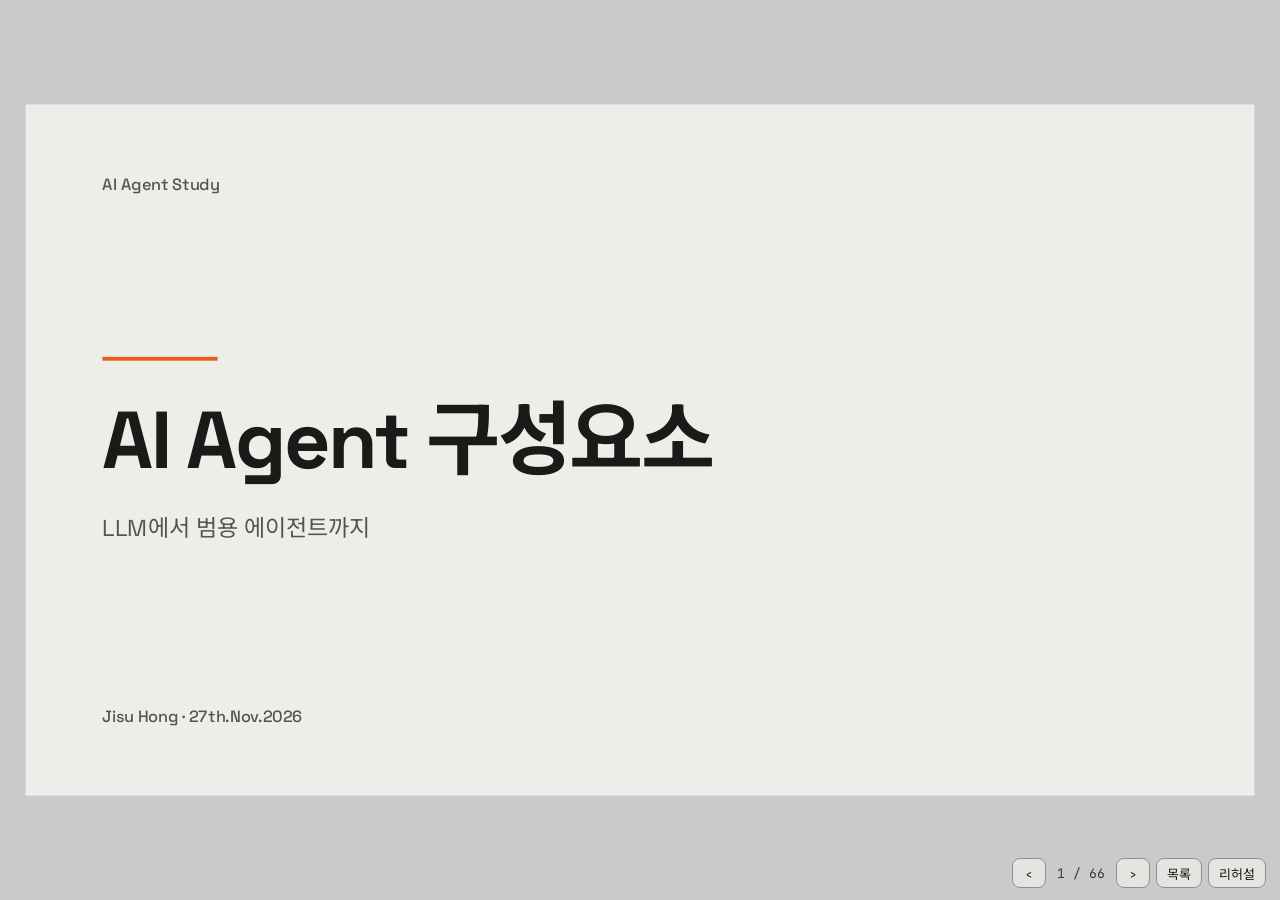
==== commit 9dd9545a: "출처 표기 검증 반영과 리허설 모드 추가 - ai-wiki 요청 30으로 모든 장의 하단 출처를 다시 검증하고 표기를 고침   (2024 블로그와 2025 가이드 구분, conte" ====
--- a/ai-agent-slides.html
+++ b/ai-agent-slides.html
@@ -325,6 +325,17 @@
 #hud{position:fixed;right:14px;bottom:12px;display:flex;align-items:center;gap:6px;font-size:13px;color:#3A3A36;z-index:5}
 #hud button{font:inherit;border:1px solid #8E8F92;background:#E4E4E1;border-radius:8px;padding:4px 10px;cursor:pointer;color:#1A1A18;min-width:34px;min-height:30px}
 #hud button:focus-visible{outline:2px solid var(--accent);outline-offset:2px}
+#hud button[aria-pressed="true"]{background:#F6CDB9;border-color:var(--accent)}
+/* 리허설 모드: 장마다 30초 줄어드는 아래 선, 오른쪽에 남긴 · 넘긴 시간 게이지 */
+#rh{position:fixed;left:50%;top:50%;width:1280px;height:720px;margin:-360px 0 0 -640px;transform:scale(var(--s));pointer-events:none;z-index:4;display:none}
+#rh.on{display:block}
+#rh .line{position:absolute;left:0;bottom:0;height:3px;width:100%;background:var(--accent);opacity:.55;transform-origin:left center}
+#rhb{position:fixed;right:0;top:0;bottom:0;width:3px;pointer-events:none;z-index:4;display:none}
+#rhb i{position:absolute;left:0;right:0}
+#rhb .pos{bottom:50%;background:var(--accent);opacity:.45}
+#rhb .neg{top:50%;background:var(--accent);opacity:.45}
+#rhv{position:fixed;right:8px;bottom:48px;font:500 11px var(--mono);color:#8E8F92;pointer-events:none;z-index:4;display:none}
+body.rh #rhb,body.rh #rhv{display:block}
 #cnt{min-width:58px;text-align:center;font-family:var(--mono)}
 #list{position:fixed;inset:0;background:rgba(26,26,24,.55);display:none;align-items:center;justify-content:center;z-index:10}
 #list.open{display:flex}
@@ -337,7 +348,7 @@
   html,body{overflow:visible;height:auto;background:#fff}
   #stage{position:static}
   .slide{position:relative;left:auto;top:auto;margin:0;transform:none;visibility:visible;break-after:page;page-break-after:always}
-  #hud,#list{display:none!important}
+  #hud,#list,#rh,#rhb,#rhv{display:none!important}
   @page{size:1280px 720px;margin:0}
 }
 </style>
@@ -356,7 +367,11 @@
   <span id="cnt"></span>
   <button id="next" type="button" aria-label="다음 슬라이드">›</button>
   <button id="openList" type="button">목록</button>
+  <button id="rehearse" type="button" aria-pressed="false" title="리허설 모드 (R)">리허설</button>
 </nav>
+<div id="rh" aria-hidden="true"><div class="line"></div></div>
+<div id="rhb" aria-hidden="true"><i class="pos"></i><i class="neg"></i></div>
+<div id="rhv" aria-hidden="true"></div>
 <div id="list" role="dialog" aria-label="슬라이드 목록"><div class="box"></div></div>
 <noscript>이 슬라이드는 JavaScript가 필요합니다.</noscript>
 <script>
@@ -404,7 +419,7 @@
   {t:'예시 (few-shot)', c:'입력과 출력 예를 몇 개 보여 줌\nIn-context learning', key:1},
   {t:'출력 형식', c:'JSON · XML 태그로 형식을 정함\n예: JSON으로만 답하게 함 (⟨JSON 출력⟩쪽)'}],
   note:'모델 가중치를 바꾸지 않고\n입력(지시 · 예시 · 형식)만 설계해 원하는 출력을 얻는 일',
-  src:'Weng 2023 · Anthropic, Effective context engineering (2025) · Brown et al., 2020 (few-shot, ICL)'},
+  src:'Weng 2023 · Anthropic, Effective context engineering for AI agents (2025) · Brown et al., 2020 (few-shot, ICL)'},
 {sec:'LLM', title:'LLM 한계', type:'pairs', style:'dash', legend:[['dash','원인']], rows:[
   {a:{t:'Next token prediction', c:'그럴듯한 다음 토큰'}, b:{t:'Hallucination', c:'사실과 다른 내용을 생성', prob:1}},
   {a:{t:'Training dataset', c:'학습 시점에 고정'}, b:{t:'지식 한계', c:'최신 정보 · 내부 자료 없음', prob:1}},
@@ -424,7 +439,7 @@
   left:[{t:'추론 한계', prob:1}],
   center:{t:'Prompt chaining', c:'작은 단계로 분해'},
   right:[{t:'LLM 호출 1', c:'개요 작성'},{t:'Gate', c:'중간 결과 검사'},{t:'LLM 호출 2', c:'앞 출력으로 본문 작성'}],
-  note:'한 번에 풀기 어려운 작업을 단계로 나누고, 앞 단계 출력을 다음 단계 입력으로', src:'Anthropic, Building Effective Agents (2024)'},
+  note:'한 번에 풀기 어려운 작업을 단계로 나누고, 앞 단계 출력을 다음 단계 입력으로', src:'Anthropic, Building effective agents (2024)'},
 
 {sec:'Tool Use', title:'질의 기반 RAG', type:'flow', steps:[
   {t:'질문', c:'사용자 입력'},
@@ -451,7 +466,7 @@
   {label:'입력 · Qwen3.5 chat template 중 tool call 형식 부분 (도구 목록 <tools> 다음에 붙음)', wrap:1, code:'If you choose to call a function ONLY reply in the following format with NO suffix:\n\n⟦<tool_call>⟧\n<function=example_function_name>\n<parameter=example_parameter_1>\nvalue_1\n</parameter>\n<parameter=example_parameter_2>\nThis is the value for the second parameter\nthat can span\nmultiple lines\n</parameter>\n</function>\n⟦</tool_call>⟧'},
   {label:'출력 · "서울 날씨 알려줘"에 대한 호출', code:'⟦<tool_call>⟧\n<function=get_weather>\n<parameter=city>\nSeoul\n</parameter>\n</function>\n⟦</tool_call>⟧'}],
   note:'템플릿이 알려 준 형식대로 모델이 호출을 씀',
-  src:'Qwen3.5 chat template · 참고: Qwen3 · Qwen2.5는 <tool_call> 안에 JSON (vLLM 문서)'},
+  src:'Qwen3.5 기본 tool call 템플릿 (Li et al., 2026 부록 인용) · 참고: Qwen3 · Qwen2.5는 <tool_call> 안에 JSON (Roitman 2026, vLLM 문서)'},
 {sec:'Tool Use', title:'Tool call 실행', type:'codeflow', fs:16,
   steps:[{t:'LLM', c:'호출을 JSON으로'},{t:'Parser', c:'json.loads'},{t:'get_weather()', c:'프로그램이 실행', key:1},{t:'결과', c:'messages에 추가'},{t:'LLM', c:'최종 답 생성'}],
   code:'out = llm(messages, tools=[get_weather])     ⟪# 모델은 호출만 출력⟫\ncall = json.loads(out)       ⟪# {"name": "get_weather", "arguments": {"city": "Seoul"}}⟫\nresult = ⟦get_weather⟧(**call["arguments"])   ⟪# {"temp": 3, "sky": "맑음"}⟫\nmessages.append(tool_result(result))\nanswer = llm(messages)        ⟪# "서울은 3도, 맑습니다"⟫',
@@ -460,7 +475,7 @@
   center:{t:'Tool use'},
   right:[{t:'실시간 정보', c:'검색 · 날씨 · 일정'},{t:'정확한 정보', c:'계산 · DB 조회'},{t:'다양한 기능', c:'파일 · 브라우저 · 외부 서비스'}],
   chips:{label:'awesome-mcp-servers 카테고리 예 (24개 중)', items:['developer-tools','search-extraction','databases','browser-automation','file-management','communication']},
-  note:'모델이 못 하는 일을 도구에 맡겨 할 수 있는 일을 넓힘', src:'Gao 2026 부록: awesome-mcp-servers 2,213개, 24개 카테고리'},
+  note:'모델이 못 하는 일을 도구에 맡겨 할 수 있는 일을 넓힘', src:'Gao et al., 2026 부록: awesome-mcp-servers 2,213개, 24개 카테고리'},
 
 {sec:'Tool Use', title:'Tool call 반복 실패', type:'code', fs:15, label:'Act-only 궤적 · ALFWorld (텍스트로 집안일을 하는 환경)',
   code:'Your task is to: Put some pepper shaker on a drawer.\nAct 1  Go to drawer 1\n⟪Obs 1⟫  The drawer 1 is closed.\nAct 2  Open drawer 1\n⟪Obs 2⟫  You open the drawer 1. … In it, you see a dishsponge 2, and a spoon 1.\nAct 3  Go to sinkbasin 1\n⟪Obs 3⟫  On the sinkbasin 1, you see a dishsponge 3, a spatula 1, and a spoon 2.\nAct 4  Take peppershaker 1 from sinkbasin 1\n⟪Obs 4⟫  ⟦Nothing happens.⟧\nAct 5  ⟦Take peppershaker 1 from sinkbasin 1⟧\n⟪Obs 5⟫  ⟦Nothing happens.⟧',
@@ -500,7 +515,7 @@
   nodes:[{t:'LLM 호출', c:'① read_file 요청\n④ edit_file 요청'},{t:'Tool 실행', c:'② README.md 읽기\n⑤ 설치 방법 절 추가'},{t:'결과 추가', c:'③ 파일 내용\n⑥ 수정 완료'}],
   center:{t:'Agent loop'}, entry:{t:'사용자 입력', c:'"README에 설치 방법\n추가해줘"'}, exit:{t:'답', c:'⑦ 도구 호출 없음\n"추가했습니다"'},
   note:'①~③에서 파일을 읽고 ④~⑥에서 고친 뒤, ⑦에서 도구 호출 없이 답하면 루프가 끝남',
-  src:'에이전트: 환경의 피드백을 받으며 루프 안에서 도구를 쓰는 LLM (Building Effective Agents, 2024)'},
+  src:'에이전트: 환경의 피드백을 받으며 루프 안에서 도구를 쓰는 LLM (Anthropic, Building effective agents, 2024)'},
 
 {sec:'Planning', title:'LLM 한계 극복 현황', type:'pairs', legend:[['solid','대응'],['dash','원인']], rows:[
   {a:{t:'Hallucination', c:'부분 해소: 줄었지만 남아 있음', prob:1}, b:{t:'RAG · Tool call', c:'근거를 찾아 넣어 환각을 줄이고\n최신 · 내부 정보를 보충', span:2}},
@@ -547,7 +562,7 @@
 {sec:'Context Engineering', title:'Transformer 구조 한계 1: Attention budget', type:'attention', items:[
   {t:'Attention budget → 품질 저하', c:'Self-attention: 토큰이 늘수록 주의가 n²쌍에 얇게 퍼짐\n필요한 정보를 놓치고, 중간 위치에서 특히 심함'}],
   note:'context가 길수록 attention이 얇게 퍼져 품질이 떨어짐',
-  src:'Anthropic, Effective context engineering (2025)'},
+  src:'Anthropic, Effective context engineering for AI agents (2025)'},
 {sec:'Context Engineering', title:'Lost in the middle', type:'curve',
   side:{t:'실험 결과', items:['중간 위치의 정답률이 문서 없이 답할 때보다 낮기도 함 (GPT-3.5)','문서를 20개에서 50개로 늘려도 1~1.5%만 오름','context 창이 긴 모델이 context를 더 잘 쓰지는 않음']},
   note:'필요한 정보가 긴 context의 중간에 있으면 잘 쓰지 못함 (다중 문서 QA, 문서 10~30개)', src:'Liu et al., 2023'},
@@ -555,7 +570,7 @@
   {t:'학습 길이 → Context window 상한', c:'Positional encoding: 학습한 길이를 넘는 위치에서 attention이 무너짐\nPositional encoding 조정(YaRN 등)으로 늘림: 방법에 따라 짧은 추가 학습\n예: Qwen3.8-Flash-Next는 256K로 학습, YaRN ×4 설정으로 1M'}],
   foot:'사용 단계 비용: KV cache 메모리와 prefill 시간은 길이에 따라 늘어남',
   note:'창의 상한은 학습한 길이와 Positional encoding이 정함: KV cache와 prefill은 사용 단계의 비용',
-  src:'Teng 2026 서베이 · StreamingLLM (2023) · Qwen3.8-Flash-Next 설정 (YaRN ×4)'},
+  src:'Teng 2026 서베이 · Xiao et al., 2023 (StreamingLLM) · Qwen3.8-Flash-Next 서빙 설정 (YaRN ×4)'},
 {sec:'Context Engineering', title:'Context window 초과', type:'ctxbars', limit:100, max:132,
   legend2:[['sys','System prompt · Tools'],['doc','문서'],['hist','대화 이력 · Tool 결과'],['think','Thinking'],['out','Output']],
   rows:[
@@ -565,7 +580,7 @@
   limitLabel:'Context window 한도 (예: 200K 토큰)',
   gen:{ctx:['대한민국','의',' 수도','는'], prev:[' 서울'], next:'입니다', cap:'생성한 토큰(흰 칸)은 입력 끝에 붙어 다음 토큰을 만들 때 다시 읽힘 (⟨LLM 토큰 생성⟩쪽): 출력도 창을 차지'},
   note:'대화 이력과 문서가 턴마다 쌓여 창을 넘음: thinking과 출력도 같은 창의 토큰을 씀',
-  src:'막대는 개념도 (비율은 예시) · Thinking은 max_tokens에 포함: Osmani 2026'},
+  src:'막대는 개념도 (비율은 예시) · Thinking은 max_tokens에 포함: Osmani, Building with Claude Sonnet 5.5 (2026)'},
 {sec:'Context Engineering', title:'Context engineering 개념', type:'canvas', h:380,
   texts:[{x:0,y:0,t:'Prompt engineering',cls:'ct'},{x:600,y:0,t:'Context engineering',cls:'ct'},
     {x:0,y:330,t:'한 번 작성한 지시',cls:'cc'},{x:600,y:340,t:'가능한 정보 중 이번 턴에 필요한 것만 고름',cls:'cc'}],
@@ -579,12 +594,12 @@
     ['s1','r','cu','l'],['s2','r','cu','l'],['s3','r','cu','l'],['s6','r','cu','l'],['s4','r','cu','l'],['s5','r','cu','l'],
     ['cu','b','cw','t'],['cw','b','cl','t'],['cl','r','cu','r',{label:'매 턴',dash:1,out:24}]],
   note:'한 번 쓰는 지시가 아니라, 매 턴 context에 들어갈 정보를 고르는 일',
-  src:'Anthropic, Effective context engineering for AI agents (2025-09)의 그림을 다시 그림 · Agent Skills는 발표자가 더함'},
+  src:'Anthropic, Effective context engineering for AI agents (2025)의 그림을 다시 그림 · Agent Skills는 발표자가 더함'},
 {sec:'Context Engineering', title:'Context engineering 원칙', type:'flow', plain:1, steps:[
   {t:'부족', c:'판단 근거 없음'},
   {t:'적정', c:'다음 판단에 필요한 정보만', key:1},
   {t:'과잉', c:'주의 분산 · 비용 증가'}],
-  note:'부족하지도 넘치지도 않게: "the smallest possible set of high-signal tokens"', src:'Anthropic, 2025'},
+  note:'부족하지도 넘치지도 않게: "the smallest possible set of high-signal tokens"', src:'Anthropic, Effective context engineering for AI agents (2025)'},
 {sec:'Context Engineering', title:'Context engineering 대상', type:'cards', cols:3, cards:[
   {t:'System prompt', c:'역할 · 규칙 · 작업 방식'},
   {t:'Tool · Skill schema', c:'이름 · 설명 · 입력 형식'},
@@ -603,7 +618,7 @@
   {t:'SKILL.md 본문', c:'skill이 활성화될 때\n5,000 토큰 미만 권장', key:1},
   {t:'Resources', c:'scripts · references · assets\n필요할 때만'}],
   note:'필요할 때만 불러오는 특정 작업의 지시서: 평소에는 이름과 설명만 context에 둠',
-  src:'Progressive disclosure · Agent Skills spec, Anthropic engineering blog'},
+  src:'Agent Skills spec (agentskills.io) · Anthropic, Equipping agents for the real world with Agent Skills (2025)'},
 {sec:'Agent Skills', title:'Agent Skills 구성', type:'hub', lcap:'구성', rcap:'역할',
   left:[{t:'SKILL.md', c:'필수 · name · description + 지시'},{t:'references/', c:'선택 · 참고 문서'},{t:'scripts/', c:'선택 · 실행 코드'},{t:'assets/', c:'선택 · 템플릿 · 이미지 · 데이터'}],
   center:{t:'Agent Skill', c:'폴더 하나'},
@@ -618,18 +633,18 @@
     {id:'w1',x:0,y:250,w:160,h:58,t:'Worker',c:'검색'},{id:'w2',x:190,y:250,w:160,h:58,t:'Worker',c:'분석'},{id:'w3',x:380,y:250,w:160,h:58,t:'Worker',c:'작성'},
     {id:'a1',x:620,y:70,w:200,h:58,t:'Agent A',c:'접수'},{id:'a2',x:920,y:70,w:200,h:58,t:'Agent B',c:'처리'},{id:'a3',x:770,y:250,w:200,h:58,t:'Agent C',c:'검토'}],
   edges:[['o','b','w1','t'],['o','b','w2','t'],['o','b','w3','t'],['a1','r','a2','l',{label:'작업 넘김'}],['a2','b','a3','r'],['a3','l','a1','b']],
-  note:'기능 · 역할 단위로 작업을 나눠 맡김', src:'Anthropic, Building Effective AI Agents (2025)'},
+  note:'기능 · 역할 단위로 작업을 나눠 맡김', src:'Anthropic, Building Effective AI Agents 가이드 (2025)'},
 {sec:'Sub-agents', title:'Sub-agent 목적', type:'hub',
   left:[{t:'Main agent', c:'Tool call로 sub-agent를 생성'}],
   center:{t:'Sub-agent', c:'별도의 Agent loop'},
   right:[{t:'Context 분리', c:'자기 context에서 작업'},{t:'격리', c:'도구 · 권한 제한'},{t:'효율', c:'요약만 반환'}],
-  note:'도구 호출로 띄운 별도 루프가 따로 일하고 결과를 돌려줌', src:'Anthropic, Effective context engineering (2025)'},
+  note:'도구 호출로 띄운 별도 루프가 따로 일하고 결과를 돌려줌', src:'Anthropic, Effective context engineering for AI agents (2025)'},
 
 {sec:'MCP', title:'MCP 개념', type:'hub',
   left:[{t:'AI Agent', c:'Claude Code · IDE · 앱'}],
   center:{t:'MCP', c:'Model Context Protocol'},
   right:[{t:'Tool calling 표준화', c:'한 번 만든 서버를 여러 앱에서'},{t:'도구 활용 context 제공', c:'도구 설명과 입력 형식을 포함한 API'}],
-  note:'에이전트와 도구를 잇는 방식을 표준으로 정한 프로토콜', src:'Model Context Protocol (Anthropic)'},
+  note:'에이전트와 도구를 잇는 방식을 표준으로 정한 프로토콜', src:'Model Context Protocol: Anthropic 2024-11 발표, 2025-12 Linux Foundation(AAIF)에 기증'},
 {sec:'MCP', title:'MCP 구성요소', type:'cardscode',
   cards:[{t:'Tools', c:'모델이 호출하는 함수', key:1},{t:'Resources', c:'사용자나 모델이 쓰는 context · 데이터'},{t:'Prompts', c:'사용자를 위한 메시지 템플릿 · workflow'}],
   label:'Tool 정의 (tools/list 결과의 한 항목, 필수는 name · inputSchema)',
@@ -731,7 +746,7 @@
   center:{t:'Goal loop', c:'목표를 이룰 때까지 다시 돌림'},
   right:[{t:'Stop hook', c:'종료를 막고 계속'},{t:'Planning · Tasks', c:'남은 단계 확인'},{t:'목표 조건 판정', c:'매 턴 끝에 작은 모델이 판정'},{t:'Ralph loop · /goal', c:'2025-07 Ralph → 2026 제품별 /goal'}],
   note:'매 턴 끝에 조건을 판정해 이룰 때까지 계속',
-  src:'Huntley 2025-07 (Ralph) · /goal: Codex, Hermes, Claude Code, OpenClaw, opencode (2026)'},
+  src:'Huntley 2025 (Ralph) · /goal: Codex, Hermes, Claude Code, OpenClaw, opencode (2026)'},
 {sec:'Hook · Verification', title:'Verifier 검증 루프', type:'loop',
   nodes:[{t:'Explore', c:'gather context'},{t:'Plan', c:'계획'},{t:'Act', c:'take action'},{t:'Verify', c:'verify results', key:1}],
   center:{t:'Plan-Execute-Verify'},
@@ -755,7 +770,7 @@
   {t:'데이터 분석', c:'데이터 탐색 · 분석 · 보고\n예: agentic data scientist'},
   {t:'연구', c:'자료 조사 · 실험 자동화\n예: Deep Research 에이전트'}],
   note:'같은 에이전트지만 도구와 skill, hook을 통해 다양한 작업에 응용',
-  src:'Frontier Design Benchmark (2026), 그래픽스 에이전트 서베이, AutoData 등'},
+  src:'Frontier Design Benchmark (Contra Labs × BenchFlow, 2026) · Liu et al., 2026 (그래픽스 에이전트 서베이) · Kulikov et al., 2026 (Autodata)'},
 
 {sec:'Evaluation', title:'Evaluation 확장', type:'flow', steps:[
   {t:'명확한 사용 사례', c:'자주 하는 실제 작업', key:1},
@@ -763,7 +778,7 @@
   {t:'측정', c:'통과율 · 실패 유형'},
   {t:'확장', c:'사례와 세트를 넓힘'}],
   note:'명확한 사용 사례에서 시작해 측정이 뒷받침할 때 범위를 넓힘',
-  src:'Anthropic, Building Effective AI Agents (2025) · Demystifying evals (2026)'},
+  src:'Anthropic, Building Effective AI Agents 가이드 (2025) · Anthropic, Demystifying evals for AI agents (2026)'},
 {sec:'정리', title:'AI Agent Overview', type:'canvas', h:534, zoom:1.08, nofoot:1,
   texts:[{x:0,y:548,t:'실행 순서가 아닌 관계',cls:'lgd'}],
   boxes:[{id:'llmb',x:320,y:0,w:192,h:82,sm:1,label:'Large Language Model'},
@@ -1168,7 +1183,9 @@
 let cur=0;
 function go(i){
   i=Math.max(0,Math.min(slides.length-1,i|0));
+  const prev=cur;
   slides[cur].classList.remove('on'); cur=i; slides[cur].classList.add('on');
+  if(i!==prev) rhNext();
   cnt.textContent=`${cur+1} / ${slides.length}`;
   /* 샌드박스 미리보기(origin null)에서는 주소를 바꿀 수 없어 SecurityError가 나므로 실패해도 넘어갑니다 */
   if(location.hash!=='#'+(cur+1)){ try{ history.replaceState(null,'','#'+(cur+1)); }catch(e){} }
@@ -1198,6 +1215,30 @@
 });
 /* 터치 밀기로 넘기기는 뺐습니다(확대한 채 화면을 움직여도 장이 넘어가서). 넘기기는 버튼, 키보드, 목록으로 */
 addEventListener('hashchange',()=>{ const n=parseInt(location.hash.slice(1),10); if(n) go(n-1); });
+/* 리허설 모드: 장마다 30초. 일찍 넘기면 남은 시간이 오른쪽 게이지에 쌓이고, 30초를 넘기면 쌓인 시간에서 빠짐(0 아래는 회색) */
+const RH_SEC=30, RH_MAX=120;
+const rhEl=document.getElementById('rh'), rhBtn=document.getElementById('rehearse');
+const rhLine=rhEl.querySelector('.line'), rhPos=document.querySelector('#rhb .pos'), rhNeg=document.querySelector('#rhb .neg'), rhVal=document.getElementById('rhv');
+let rhOn=false, rhStart=0, rhBank=0, rhRaf=0;
+function rhElapsed(){ return (performance.now()-rhStart)/1000; }
+function rhNext(){ if(!rhOn) return; rhBank+=RH_SEC-rhElapsed(); rhStart=performance.now(); }
+function rhDraw(){
+  if(!rhOn) return;
+  const t=rhElapsed(), left=Math.max(0,1-t/RH_SEC), bank=rhBank-Math.max(0,t-RH_SEC);
+  rhLine.style.transform=`scaleX(${left})`;
+  const f=Math.min(1,Math.abs(bank)/RH_MAX)*50;
+  rhPos.style.height=(bank>0?f:0)+'%'; rhNeg.style.height=(bank<0?f:0)+'%';
+  rhVal.textContent=(bank>=0?'+':'−')+Math.round(Math.abs(bank))+'s';
+  rhVal.style.color=bank<0?'#8E8F92':'#C2552A';
+  rhRaf=requestAnimationFrame(rhDraw);
+}
+function rhToggle(on){
+  rhOn=on ?? !rhOn; rhBtn.setAttribute('aria-pressed',String(rhOn)); rhEl.classList.toggle('on',rhOn); document.body.classList.toggle('rh',rhOn);
+  cancelAnimationFrame(rhRaf);
+  if(rhOn){ rhBank=0; rhStart=performance.now(); rhDraw(); }
+}
+rhBtn.onclick=()=>rhToggle();
+addEventListener('keydown',e=>{ if((e.key==='r'||e.key==='R')&&!e.metaKey&&!e.ctrlKey&&!e.altKey&&!list.classList.contains('open')) rhToggle(); });
 addEventListener('resize',fit);
 fit();
 go((parseInt(location.hash.slice(1),10)||1)-1);
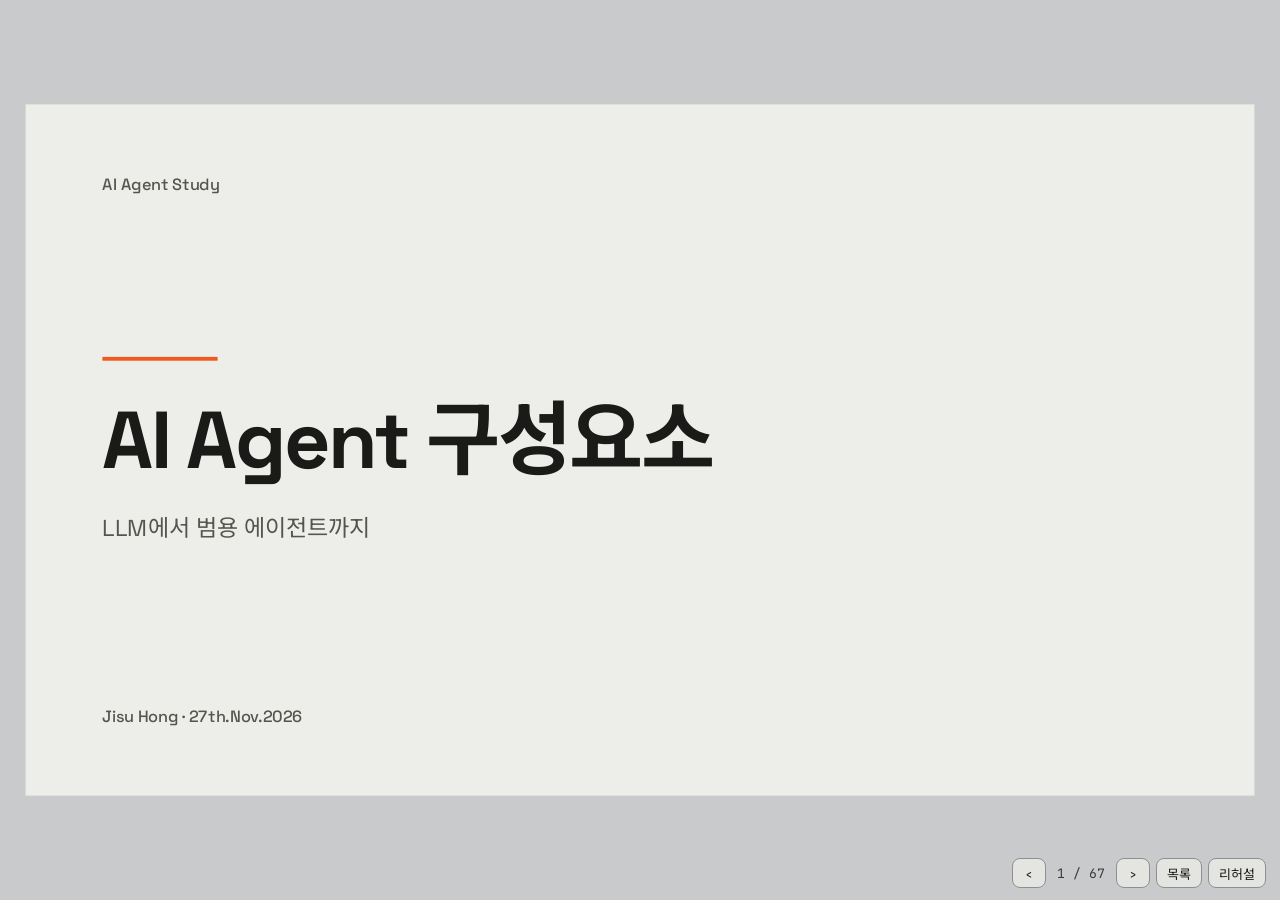
==== commit 9e7a7d6f: "Instruction tuning 장 추가와 6쪽 문장 완성 예시 - 6쪽 Text generation 예시를 질문 → 답에서 문장 완성으로 바꿈 - 7쪽 Instruction t" ====
--- a/ai-agent-slides.html
+++ b/ai-agent-slides.html
@@ -400,12 +400,17 @@
   {t:'Next token prediction', c:'생성할 때의 동작'}],
   note:'대량의 텍스트로 다음 토큰을 맞히도록 학습'},
 {sec:'LLM', title:'LLM Text generation', type:'chat', ql:'Prompt', al:'이어서 생성한 토큰',
-  q:'Python에서 리스트를 뒤집는 방법은?',
-  a:'reverse() 메서드를 쓰거나, [::-1] 슬라이싱으로 뒤집은 새 리스트를 만듭니다.',
-  note:'질문도 문장의 앞부분, 답은 그 뒤에 이어질 토큰을 생성한 결과'},
+  q:'Python에서 리스트를 뒤집으려면',
+  a:'reverse() 메서드를 쓰거나 [::-1] 슬라이싱으로 뒤집은 새 리스트를 만든다.',
+  note:'입력 문장의 뒤를 이어 쓰는 것이 기본 동작'},
+{sec:'LLM', title:'Instruction tuning', type:'duo', fs:20, cols:[
+  {t:'Pre-trained 모델', c:'다음 토큰 예측만 학습', code:'Python에서 리스트를 뒤집는 방법은?\n\n⟪출력: Python에서 문자열을 뒤집는 방법은?⟫\n⟪      Python에서 튜플을 뒤집는 방법은?⟫', foot:'질문을 문서의 일부로 보고 비슷한 질문을 이어 씀'},
+  {t:'Instruction-tuned 모델', c:'지시 · 응답 쌍으로 추가 학습 (+ RLHF)', code:'Python에서 리스트를 뒤집는 방법은?\n\n⟪출력: reverse() 메서드나 [::-1]을 씁니다.⟫', foot:'Instruction tuning(FLAN, 2021) · RLHF(InstructGPT, 2022)'}],
+  note:'질문에 바로 답하는 동작은 instruction tuning으로 크게 강화됨',
+  src:'Wei et al., 2021 · Ouyang et al., 2022 (Figure 8: GPT-3가 지시 대신 비슷한 지시를 이어 씀) · 예시는 설명용'},
 {sec:'LLM', title:'In-context learning', type:'duo', fs:21, cols:[
   {t:'예시로 보여 주기 (few-shot)', c:'입력과 출력 예를 몇 개 넣음', code:'사과 → apple\n고양이 → cat\n학교 →\n⟪출력: school⟫', foot:'Pre-training 규모가 커질수록 강해짐 (GPT-3, Brown et al., 2020)'},
-  {t:'지시로 시키기 (zero-shot)', c:'할 일을 말로 지시함', code:'다음 단어를 영어로 번역하세요.\n학교\n\n⟪출력: school⟫', foot:'Instruction following: instruction tuning(FLAN, 2021)과\nRLHF(InstructGPT, 2022)로 크게 강화, 규모만으로는 부족'}],
+  {t:'지시로 시키기 (zero-shot)', c:'할 일을 말로 지시함', code:'다음 단어를 영어로 번역하세요.\n학교\n\n⟪출력: school⟫', foot:'Instruction following: instruction tuning으로 크게 강화 (⟨Instruction tuning⟩쪽)'}],
   note:'가중치를 바꾸지 않고 prompt만으로 과제를 정함',
   src:'Brown et al., 2020 (Figure 2.1 방식) · Ouyang et al., 2022'},
 {sec:'LLM', title:'LLM Prompt 구성', type:'codeflow', fs:17,
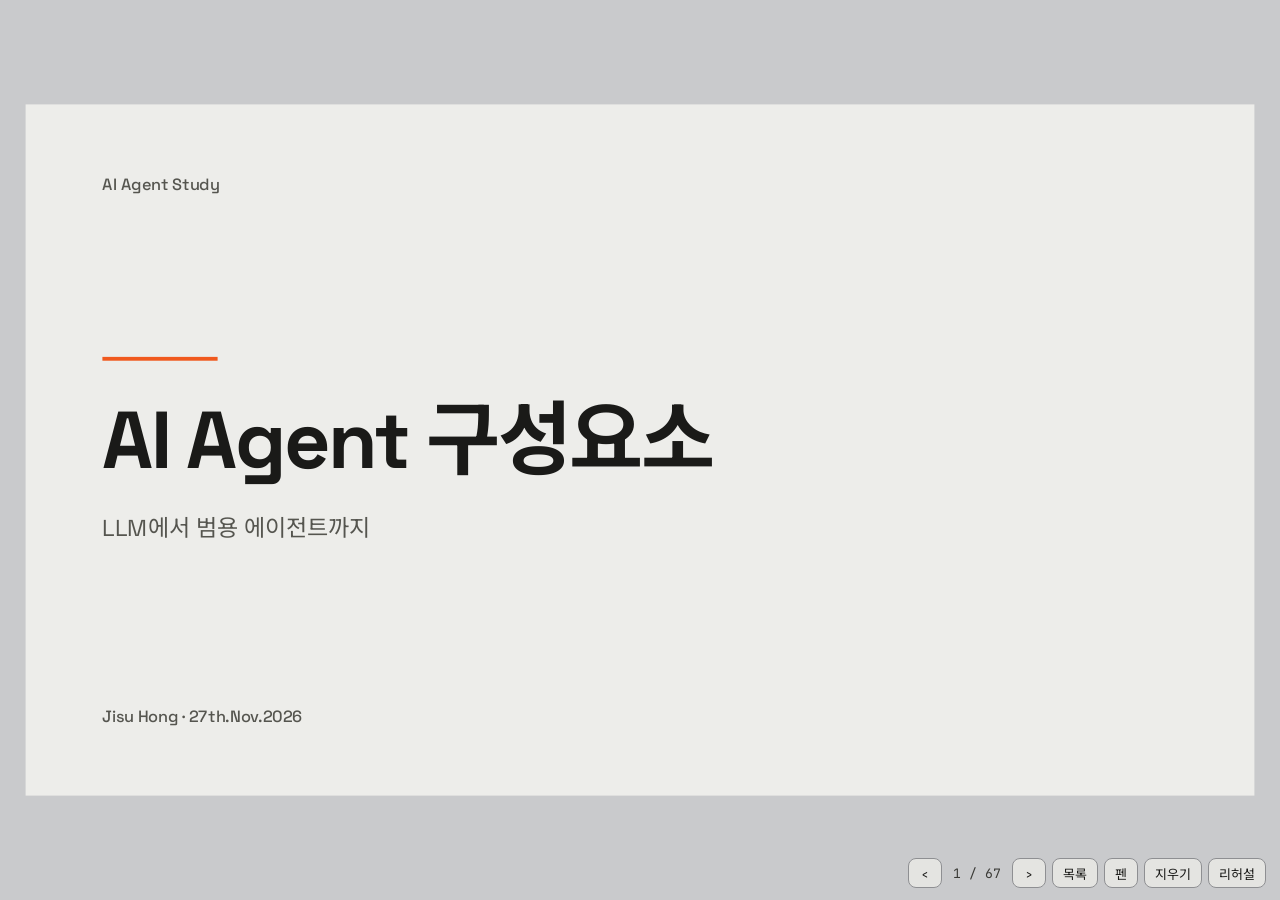
==== commit 97661601: "발표 슬라이드에 펜 도구와 지우기 버튼 추가 - 펜: 버튼 · P 키로 켜고 끔, 슬라이드 좌표에 주황 선을 그림 - 그림은 장마다 따로 남고 새로 열면 사라짐 - 지우기 버튼 ·" ====
--- a/ai-agent-slides.html
+++ b/ai-agent-slides.html
@@ -336,6 +336,9 @@
 #rhb .neg{top:50%;background:var(--accent);opacity:.45}
 #rhv{position:fixed;right:8px;bottom:48px;font:500 11px var(--mono);color:#8E8F92;pointer-events:none;z-index:4;display:none}
 body.rh #rhb,body.rh #rhv{display:block}
+/* 펜: 슬라이드와 같은 자리에 얹는 그리기 층. 장마다 따로 남음 */
+#ink{position:fixed;left:50%;top:50%;width:1280px;height:720px;margin:-360px 0 0 -640px;transform:scale(var(--s));z-index:3;pointer-events:none}
+body.pen #ink{pointer-events:auto;cursor:crosshair;touch-action:none}
 #cnt{min-width:58px;text-align:center;font-family:var(--mono)}
 #list{position:fixed;inset:0;background:rgba(26,26,24,.55);display:none;align-items:center;justify-content:center;z-index:10}
 #list.open{display:flex}
@@ -348,7 +351,7 @@
   html,body{overflow:visible;height:auto;background:#fff}
   #stage{position:static}
   .slide{position:relative;left:auto;top:auto;margin:0;transform:none;visibility:visible;break-after:page;page-break-after:always}
-  #hud,#list,#rh,#rhb,#rhv{display:none!important}
+  #hud,#list,#rh,#rhb,#rhv,#ink{display:none!important}
   @page{size:1280px 720px;margin:0}
 }
 </style>
@@ -367,8 +370,11 @@
   <span id="cnt"></span>
   <button id="next" type="button" aria-label="다음 슬라이드">›</button>
   <button id="openList" type="button">목록</button>
+  <button id="pen" type="button" aria-pressed="false" title="펜 (P) · 지우기 (C)">펜</button>
+  <button id="inkClear" type="button" title="이 장의 그림 지우기 (C)">지우기</button>
   <button id="rehearse" type="button" aria-pressed="false" title="리허설 모드 (R)">리허설</button>
 </nav>
+<canvas id="ink" width="1280" height="720" aria-hidden="true"></canvas>
 <div id="rh" aria-hidden="true"><div class="line"></div></div>
 <div id="rhb" aria-hidden="true"><i class="pos"></i><i class="neg"></i></div>
 <div id="rhv" aria-hidden="true"></div>
@@ -1190,7 +1196,7 @@
   i=Math.max(0,Math.min(slides.length-1,i|0));
   const prev=cur;
   slides[cur].classList.remove('on'); cur=i; slides[cur].classList.add('on');
-  if(i!==prev) rhNext();
+  if(i!==prev){ rhNext(); inkDraw(); }
   cnt.textContent=`${cur+1} / ${slides.length}`;
   /* 샌드박스 미리보기(origin null)에서는 주소를 바꿀 수 없어 SecurityError가 나므로 실패해도 넘어갑니다 */
   if(location.hash!=='#'+(cur+1)){ try{ history.replaceState(null,'','#'+(cur+1)); }catch(e){} }
@@ -1244,8 +1250,34 @@
 }
 rhBtn.onclick=()=>rhToggle();
 addEventListener('keydown',e=>{ if((e.key==='r'||e.key==='R')&&!e.metaKey&&!e.ctrlKey&&!e.altKey&&!list.classList.contains('open')) rhToggle(); });
+/* 펜: P로 켜고 끔, C로 이 장의 그림 지움. 그림은 장마다 따로 남고 펜을 꺼도 보임 */
+const ink=document.getElementById('ink'), penBtn=document.getElementById('pen'), ictx=ink.getContext('2d');
+const inkStrokes=new Map(); let penOn=false, inkCur=null;
+function inkSize(){ const r=Math.min(3,Math.max(1,(window.devicePixelRatio||1)*parseFloat(getComputedStyle(document.documentElement).getPropertyValue('--s')||1))); ink.width=1280*r; ink.height=720*r; ictx.setTransform(r,0,0,r,0,0); inkDraw(); }
+function inkDraw(){
+  ictx.clearRect(0,0,1280,720);
+  ictx.lineCap='round'; ictx.lineJoin='round'; ictx.strokeStyle='#F0591E'; ictx.lineWidth=4;
+  for(const st of inkStrokes.get(cur)||[]){ ictx.beginPath(); st.forEach(([x,y],k)=>k?ictx.lineTo(x,y):ictx.moveTo(x,y)); if(st.length===1) ictx.lineTo(st[0][0]+0.1,st[0][1]); ictx.stroke(); }
+}
+function inkPt(e){ const r=ink.getBoundingClientRect(); return [(e.clientX-r.left)/r.width*1280,(e.clientY-r.top)/r.height*720]; }
+ink.addEventListener('pointerdown',e=>{ if(!penOn) return; e.preventDefault(); ink.setPointerCapture(e.pointerId); inkCur=[inkPt(e)]; if(!inkStrokes.has(cur)) inkStrokes.set(cur,[]); inkStrokes.get(cur).push(inkCur); inkDraw(); });
+ink.addEventListener('pointermove',e=>{ if(!inkCur) return; inkCur.push(inkPt(e)); inkDraw(); });
+const inkEnd=()=>{ inkCur=null; };
+ink.addEventListener('pointerup',inkEnd); ink.addEventListener('pointercancel',inkEnd);
+function penToggle(on){ penOn=on ?? !penOn; penBtn.setAttribute('aria-pressed',String(penOn)); document.body.classList.toggle('pen',penOn); }
+penBtn.onclick=()=>penToggle();
+function inkClear(){ inkStrokes.delete(cur); inkDraw(); }
+document.getElementById('inkClear').onclick=inkClear;
+addEventListener('keydown',e=>{
+  if(e.metaKey||e.ctrlKey||e.altKey||list.classList.contains('open')) return;
+  if(e.key==='p'||e.key==='P') penToggle();
+  else if(e.key==='c'||e.key==='C') inkClear();
+  else if(e.key==='Escape'&&penOn) penToggle(false);
+});
+addEventListener('resize',()=>requestAnimationFrame(inkSize));
 addEventListener('resize',fit);
 fit();
+inkSize();
 go((parseInt(location.hash.slice(1),10)||1)-1);
 </script>
 </body>
